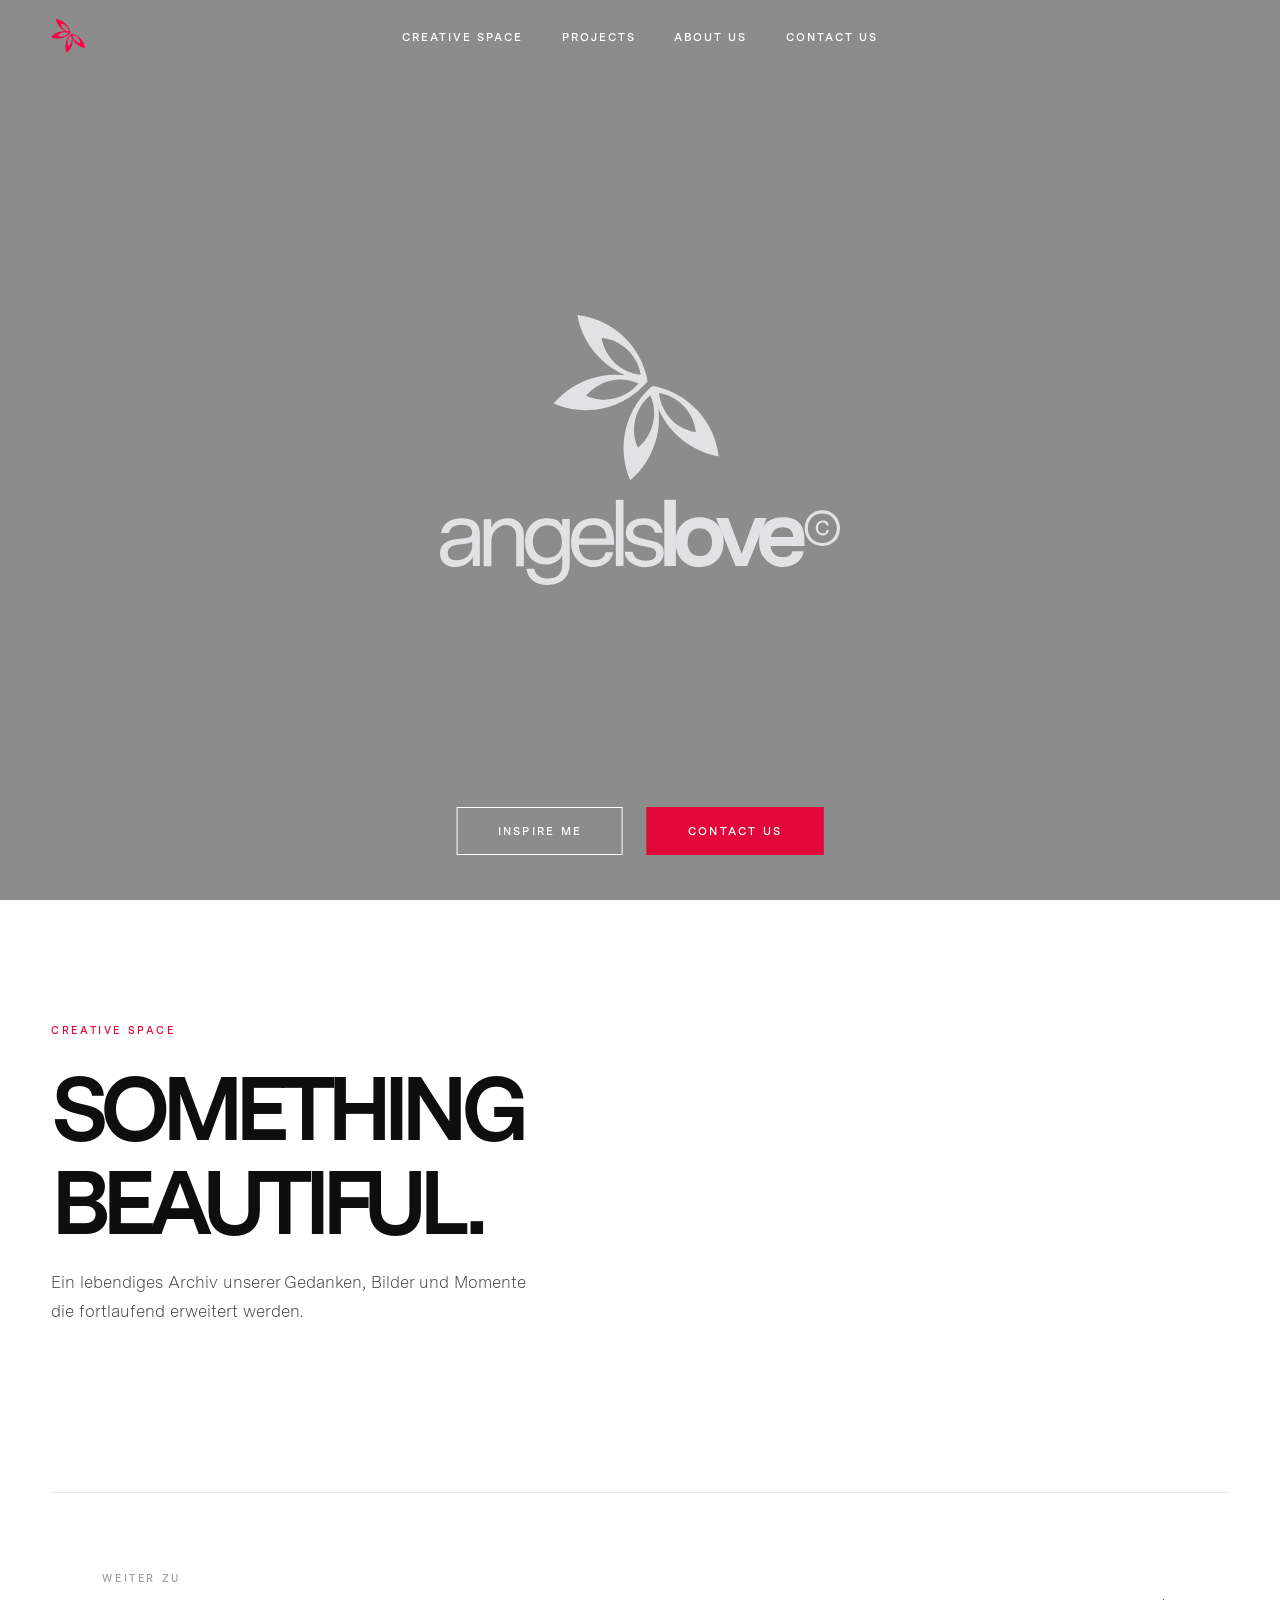
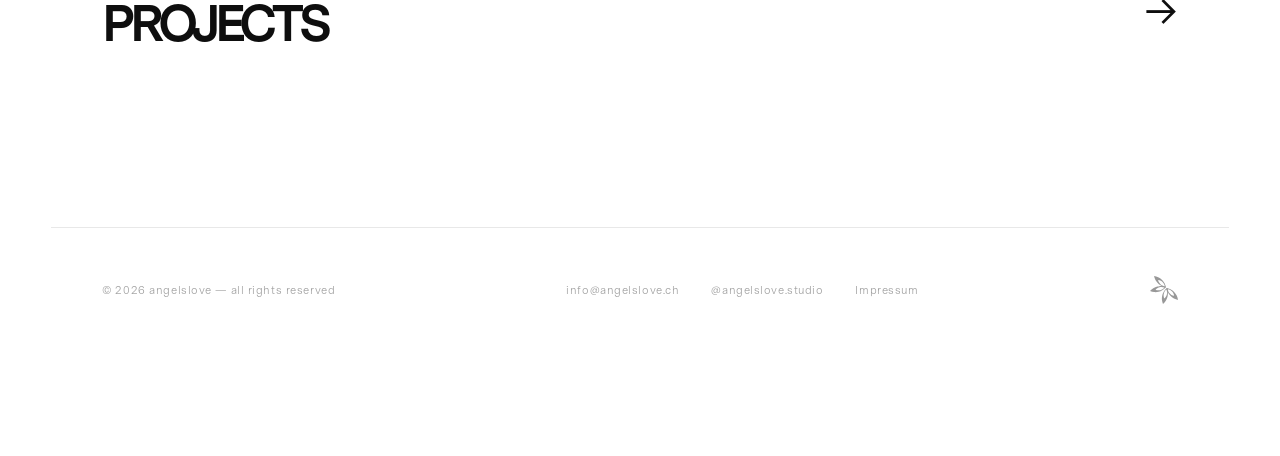
==== index.html @ eb84caf3 "Kontakt: E-Mail in Erfolgstext + Honeypot gegen Spam-Bots; Creative Space: Hover-Zoom smoother/langs" ====
<!DOCTYPE html>
<html lang="de">
<head>
  <meta charset="UTF-8" />
  <meta name="viewport" content="width=device-width, initial-scale=1.0, viewport-fit=cover" />
  <meta name="theme-color" content="#0e0e0e" id="theme-color-meta" />
  <title>angelslove</title>
  <meta name="description" content="angelslove — creative studio for film, photography & visual storytelling." />
  <!-- Optionale, im Backend pro Projekt wählbare Titel-Schriftarten (siehe js/title-fonts.js) -->
  <link rel="preconnect" href="https://fonts.googleapis.com" />
  <link rel="preconnect" href="https://fonts.gstatic.com" crossorigin />
  <link rel="stylesheet" href="https://fonts.googleapis.com/css2?family=Instrument+Serif&family=Syne+Mono&family=Cormorant+Garamond&family=Cinzel&family=Press+Start+2P&family=Playfair+Display+SC&family=Rock+Salt&family=Reenie+Beanie&family=Julius+Sans+One&family=Libre+Barcode+128&family=DotGothic16&family=Betania+Patmos+GuideLine&family=Lacquer&family=Codystar&display=swap" />
  <link rel="stylesheet" href="css/styles.css" />
  <link rel="icon" type="image/x-icon" href="favicon.ico" />
  <link rel="icon" type="image/png" sizes="32x32" href="favicon-32.png" />
  <link rel="icon" type="image/png" sizes="192x192" href="favicon-192.png" />
  <link rel="apple-touch-icon" href="favicon-192.png" />
</head>
<body>

<!-- ============================================================
     NAVIGATION
     ============================================================ -->
<nav class="nav nav--dark" id="main-nav" role="navigation" aria-label="Main navigation">

  <!-- Butterfly imagemark — left, acts as home button -->
  <a class="nav__logo-wrap" href="#home" data-page="home" aria-label="angelslove — zur Startseite">
    <img src="Website/HOME/assets/angelslove_imagemark_black.svg" alt="angelslove" class="nav__logo" id="nav-logo" />
  </a>

  <!-- Links — centred -->
  <ul class="nav__links" role="list">
    <li><a class="nav__link" href="#creative-space" data-page="creative-space">CREATIVE SPACE</a></li>
    <li><a class="nav__link" href="#projects"       data-page="projects">PROJECTS</a></li>
    <li><a class="nav__link" href="#about"          data-page="about">ABOUT US</a></li>
    <li><a class="nav__link" href="#book"           data-page="book">CONTACT US</a></li>
  </ul>

  <!-- Spacer — balances grid so links stay centred -->
  <div class="nav__spacer" aria-hidden="true"></div>

  <!-- Mobile toggle -->
  <button class="nav__toggle" id="nav-toggle" aria-label="Menu öffnen">
    <span></span><span></span><span></span>
  </button>

</nav>

<!-- Mobile menu -->
<div class="nav__mobile" id="mobile-menu" role="dialog" aria-label="Mobile navigation">
  <a class="nav__link" href="#creative-space" data-page="creative-space">CREATIVE SPACE</a>
  <a class="nav__link" href="#projects"       data-page="projects">PROJECTS</a>
  <a class="nav__link" href="#about"          data-page="about">ABOUT US</a>
  <a class="nav__link" href="#book"           data-page="book">CONTACT US</a>
</div>

<!-- Kontakt-Erfolgsmeldung — breitet sich als Kreis vom Absenden-Button
     aus über die ganze Seite aus (invertierte Farben: weiss/rot statt
     rot/weiss), siehe css/styles.css ".success-overlay" -->
<div class="success-overlay" id="success-overlay" role="dialog" aria-label="Anfrage gesendet">
  <div class="success-overlay__content">
    <span class="success-overlay__title">Danke für die Anfrage</span>
    <p class="success-overlay__text">Wir melden uns bei Ihnen (<span id="success-overlay-email"></span>) so schnell wie möglich.</p>
    <div class="success-overlay__actions">
      <button type="button" class="btn btn--overlay" id="success-home-btn">ZUR STARTSEITE</button>
      <button type="button" class="btn btn--overlay" id="success-back-btn">ZURÜCK</button>
    </div>
  </div>
</div>


<!-- ============================================================
     HOME
     ============================================================ -->
<main id="home" class="page" role="main" style="display:none">

  <!-- Fullscreen YouTube background video
       → Ersetze xmSaFciuSg4 mit der ID aus deinem YouTube-Link
         Beispiel: https://youtube.com/watch?v=xmSaFciuSg4        -->
  <div class="home__video-wrap">
    <video id="home-video" autoplay muted loop playsinline webkit-playsinline preload="auto">
      <source src="Website/HOME/assets/angelslove-home-video-1.mp4" type="video/mp4">
    </video>
  </div>
  <div class="home__overlay"></div>

  <!-- Centred wordmark -->
  <div class="home__center">
    <img src="Website/HOME/assets/angelslove_logo_black.svg" alt="angelslove" class="home__logo" />
  </div>

  <!-- CTAs -->
  <div class="home__cta">
    <a href="#creative-space" data-page="creative-space" class="btn btn--white">INSPIRE ME</a>
    <a href="#book"           data-page="book"           class="btn btn--red">CONTACT US</a>
  </div>

</main>


<!-- ============================================================
     CREATIVE SPACE
     ============================================================ -->
<section id="creative-space" class="page" role="main" style="display:none">

  <div class="cs__header reveal">
    <span class="section__label">Creative Space</span>
    <h1>Something beautiful .</h1>
    <p class="cs__subtitle">
      Ein lebendiges Archiv unserer Gedanken, Bilder und Momente die fortlaufend erweitert werden.
    </p>
  </div>

  <!-- Items werden automatisch aus den Projekt-Covers/BTS-Bildern generiert (js/main.js: buildCreativeSpace) -->
  <div class="cs__grid" id="cs-grid"></div>

  <div class="cs__load-more-wrap" id="cs-load-more-wrap" style="display:none">
    <button type="button" class="cs__load-more" id="cs-load-more-btn">Mehr laden</button>
  </div>

  <!-- Next page -->
  <div class="page-next" onclick="showPage('projects')" role="button" tabindex="0">
    <div>
      <p class="page-next__label">Weiter zu</p>
      <p class="page-next__title">Projects</p>
    </div>
    <span class="page-next__arrow">→</span>
  </div>

  <footer class="footer">
    <span class="footer__copy">&copy; 2026 angelslove — all rights reserved</span>
    <div class="footer__links">
      <a href="mailto:info@angelslove.ch" class="footer__legal">info@angelslove.ch</a>
      <a href="https://instagram.com/angelslove.studio" target="_blank" rel="noopener" class="footer__legal">@angelslove.studio</a>
      <a href="#impressum" data-page="impressum" class="footer__legal">Impressum</a>
    </div>
    <img src="Website/HOME/assets/angelslove_imagemark_black.svg" alt="angelslove" class="footer__logo" />
  </footer>

</section>


<!-- ============================================================
     PROJECTS
     ============================================================ -->
<section id="projects" class="page" role="main" style="display:none">

  <!-- Latest project — large, non-interactive banner image, fades to
       white at the bottom so the grid underneath is already visible
       (same hero treatment as Home / About Us) -->
  <div class="projects__hero" id="projects-hero">
    <img src="" alt="" class="projects__hero-img" id="projects-hero-img">
    <div class="projects__hero-overlay"></div>
  </div>

  <div class="projects__body">

  <div class="projects__filters reveal" id="projects-filters">
    <button class="projects__filter active" data-filter="all" onclick="filterProjects('all')">Alle</button>
    <button class="projects__filter" data-filter="video" onclick="filterProjects('video')">Video</button>
    <button class="projects__filter" data-filter="photo" onclick="filterProjects('photo')">Fotografie</button>
    <button class="projects__filter" data-filter="design" onclick="filterProjects('design')">Design</button>

    <!-- Handy: Dropdown statt einzelner Filter-Buttons, ohne Box —
         siehe css/styles.css @media (max-width: 600px) -->
    <div class="projects__filter-mobile">
      <select class="projects__filter-select" id="projects-filter-select" aria-label="Projekte filtern">
        <option value="all">Alle</option>
        <option value="video">Video</option>
        <option value="photo">Fotografie</option>
        <option value="design">Design</option>
      </select>
    </div>

    <div class="projects__search" id="projects-search">
      <input type="text" class="projects__search-input" id="projects-search-input" placeholder="Suchen …" />
      <button type="button" class="projects__search-toggle" id="projects-search-toggle" aria-label="Projekte durchsuchen">
        <svg class="projects__search-icon projects__search-icon--search" viewBox="0 0 24 24" width="15" height="15" fill="none" stroke="currentColor" stroke-width="2" stroke-linecap="round"><circle cx="11" cy="11" r="7"></circle><line x1="21" y1="21" x2="16.65" y2="16.65"></line></svg>
        <svg class="projects__search-icon projects__search-icon--close" viewBox="0 0 24 24" width="15" height="15" fill="none" stroke="currentColor" stroke-width="2" stroke-linecap="round"><line x1="5" y1="5" x2="19" y2="19"></line><line x1="19" y1="5" x2="5" y2="19"></line></svg>
      </button>
    </div>
  </div>

  <!-- Cards werden automatisch aus js/projects-data.js generiert -->
  <div class="projects__grid" id="projects-grid"></div>

  <!-- Next page -->
  <div class="page-next" onclick="showPage('about')" role="button" tabindex="0">
    <div>
      <p class="page-next__label">Weiter zu</p>
      <p class="page-next__title">About Us</p>
    </div>
    <span class="page-next__arrow">→</span>
  </div>

  <footer class="footer">
    <span class="footer__copy">&copy; 2026 angelslove — all rights reserved</span>
    <div class="footer__links">
      <a href="mailto:info@angelslove.ch" class="footer__legal">info@angelslove.ch</a>
      <a href="https://instagram.com/angelslove.studio" target="_blank" rel="noopener" class="footer__legal">@angelslove.studio</a>
      <a href="#impressum" data-page="impressum" class="footer__legal">Impressum</a>
    </div>
    <img src="Website/HOME/assets/angelslove_imagemark_black.svg" alt="angelslove" class="footer__logo" />
  </footer>

  </div><!-- /.projects__body -->

</section>


<!-- ============================================================
     PROJECT DETAIL
     ============================================================ -->
<section id="project-detail" class="page" role="main" style="display:none">

  <!-- Fullscreen video (nur Video-Projekte) -->
  <div class="detail__video-wrap" id="detail-video-wrap">
    <iframe id="detail-video" src="" allowfullscreen allow="autoplay; fullscreen" title="Projekt Video"></iframe>
  </div>

  <!-- Banner-Bild (Fotografie / Design) — nur der Titel liegt als Overlay
       direkt über den Bildern auf dem Bild, das nach unten ausfadet.
       Direkt darunter folgen alle Bilder, die Beschreibung steht erst
       ganz unten kurz über Datum/Gear (siehe .detail__gallery-desc
       weiter unten). -->
  <div class="detail__banner" id="detail-banner-wrap">
    <img id="detail-banner" src="" alt="" />
    <div class="detail__banner-fade"></div>
    <div class="detail__banner-text">
      <span class="detail__category" id="detail-banner-category">—</span>
      <h1 class="detail__title" id="detail-banner-title">—</h1>
    </div>
  </div>

  <div class="detail__content">

    <!-- Title (Video-Projekte — bei Fotografie/Design steckt der Titel
         stattdessen im Banner-Overlay oben) -->
    <div class="detail__header" id="detail-header-wrap">
      <span class="detail__category" id="detail-category">—</span>
      <h1 class="detail__title" id="detail-title">—</h1>
    </div>

    <!-- Description + Meta (Video-Projekte) -->
    <div class="detail__body" id="detail-body">
      <p class="detail__desc" id="detail-desc">—</p>

      <div class="detail__meta-list">
        <div class="detail__meta-item">
          <p class="detail__meta-label">Kategorie</p>
          <p class="detail__meta-value" id="detail-meta-category">—</p>
        </div>
        <div class="detail__meta-item">
          <p class="detail__meta-label">Datum</p>
          <p class="detail__meta-value" id="detail-meta-date">—</p>
        </div>
        <div class="detail__meta-item">
          <p class="detail__meta-label">Gear</p>
          <p class="detail__meta-value" id="detail-meta-gear">—</p>
        </div>
      </div>
    </div>

    <!-- Behind the Scenes (Video-Projekte) -->
    <div class="detail__bts" id="detail-bts-wrap">
      <span class="detail__bts-label">Behind the Scenes</span>
      <div class="detail__bts-grid" id="detail-bts"></div>
    </div>

    <!-- Galerie (Fotografie / Design) -->
    <div class="detail__gallery" id="detail-gallery"></div>

    <!-- Beschreibung ganz unten unter den Bildern, kurz über Datum/Gear -->
    <p class="detail__gallery-desc" id="detail-gallery-desc"></p>

    <!-- Restliche Infos ganz unten: Datum, Gear/Programm, Credits -->
    <div class="detail__gallery-meta" id="detail-gallery-meta-wrap" style="display:none">
      <div class="detail__meta-list" id="detail-gallery-meta-list"></div>
      <div class="detail__credits-list detail__credits-list--inline" id="detail-gallery-credits"></div>
    </div>

    <!-- Credits (Video-Projekte) -->
    <div class="detail__credits" id="detail-credits-wrap">
      <span class="detail__credits-label">Credits</span>
      <div class="detail__credits-list" id="detail-credits"></div>
    </div>

  </div><!-- /detail__content -->

  <!-- Back to projects -->
  <div class="page-next" onclick="showPage('projects')" role="button" tabindex="0"
       style="margin-left:clamp(1.5rem,4vw,5rem);margin-right:clamp(1.5rem,4vw,5rem)">
    <span class="page-next__arrow" style="transform:scaleX(-1)">→</span>
    <div style="text-align:right">
      <p class="page-next__label">Zurück zu</p>
      <p class="page-next__title">Projects</p>
    </div>
  </div>

  <footer class="footer">
    <span class="footer__copy">&copy; 2026 angelslove — all rights reserved</span>
    <div class="footer__links">
      <a href="mailto:info@angelslove.ch" class="footer__legal">info@angelslove.ch</a>
      <a href="https://instagram.com/angelslove.studio" target="_blank" rel="noopener" class="footer__legal">@angelslove.studio</a>
      <a href="#impressum" data-page="impressum" class="footer__legal">Impressum</a>
    </div>
    <img src="Website/HOME/assets/angelslove_imagemark_black.svg" alt="angelslove" class="footer__logo" />
  </footer>

</section>


<!-- ============================================================
     ABOUT US
     ============================================================ -->
<section id="about" class="page" role="main" style="display:none">

  <div class="about__hero">
    <picture>
      <source media="(max-width: 600px)" srcset="Website/ABOUT_US/assets/maxeno_lennyleisi_mobile.jpg">
      <img src="Website/ABOUT_US/assets/maxeno_lennyleisi_desktop.jpg" alt="maxeno & lennyleisi" class="about__hero-img">
    </picture>
    <div class="about__hero-overlay"></div>
    <div class="about__hero-names">
      <div class="about__hero-person about__hero-person--left">
        <span class="about__hero-name">lennyleisi</span>
        <span class="about__role">DOP &amp; Editor</span>
      </div>
      <div class="about__hero-person about__hero-person--right">
        <span class="about__hero-name">maxeno</span>
        <span class="about__role">Director &amp; Designer</span>
      </div>
    </div>
  </div>

  <div class="about__content">

  <div class="about__intro reveal">
    <span class="section__label">About Us</span>
    <h1>Wir sind<br>angelslove.</h1>
    <p>
      angelslove ist ein kreatives Studio für Film, Fotografie und visuelle Kommunikation.
      Wir glauben an die Kraft starker Bilder und authentischer Geschichten
      und an die Zusammenarbeit mit Menschen, die etwas zu sagen haben.
    </p>
  </div>

  <div class="about__people">
    <div class="about__person reveal">
      <h2 class="about__person-name">lennyleisi</h2>
      <span class="about__role">DOP &amp; Editor</span>
      <p class="about__person-bio">
       Die Kamerabranche kennt er besser als seine linke Tasche. Was früher Hobby war, ist heute sein Handwerk, als DOP, Director und Editor zuverlässig, erfahren und immer einen Schritt voraus.
<br>
<br>
„Den guten Seemann erkennt man im Sturm.”
      </p>
      <a href="https://instagram.com/lenny.leisi" target="_blank" rel="noopener" class="about__person-insta">@lenny.leisi</a>
    </div>

    <div class="about__person reveal" style="transition-delay:0.12s">
      <h2 class="about__person-name">maxeno</h2>
      <span class="about__role">Editor &amp; Designer</span>
      <p class="about__person-bio">
      Fließend in Deutsch, Französisch und Englisch, und schon immer fasziniert von Kunst. Was früher das Zeichnen war, ist heute Designen, Fotografie, Editing und Cinematography. Er sieht die Details, die andere übersehen, und macht daraus etwas Eigenes.
      <br>
      <br>
      « Le détail fait la perfection, et la perfection n’est pas un détail. »
      </p>
      <a href="https://instagram.com/maxeno.art" target="_blank" rel="noopener" class="about__person-insta">@maxeno.art</a>
    </div>
  </div>

  <div class="about__cta reveal" style="margin-top:clamp(3rem, 6vw, 5rem)">
    <a href="#book" data-page="book" class="btn btn--red">JETZT ANFRAGEN</a>
  </div>

  </div><!-- /.about__content -->

  <!-- Next page -->
  <div class="page-next" onclick="showPage('book')" role="button" tabindex="0">
    <div>
      <p class="page-next__label">Weiter zu</p>
      <p class="page-next__title">CONTACT US</p>
    </div>
    <span class="page-next__arrow">→</span>
  </div>

  <footer class="footer">
    <span class="footer__copy">&copy; 2026 angelslove — all rights reserved</span>
    <div class="footer__links">
      <a href="mailto:info@angelslove.ch" class="footer__legal">info@angelslove.ch</a>
      <a href="https://instagram.com/angelslove.studio" target="_blank" rel="noopener" class="footer__legal">@angelslove.studio</a>
      <a href="#impressum" data-page="impressum" class="footer__legal">Impressum</a>
    </div>
    <img src="Website/HOME/assets/angelslove_imagemark_black.svg" alt="angelslove" class="footer__logo" />
  </footer>

</section>


<!-- ============================================================
     BOOK US
     ============================================================ -->
<section id="book" class="page" role="main" style="display:none">
  <div class="book__inner">

  <div class="book__header reveal">
    <span class="section__label" style="color:rgba(255,255,255,0.6)">CONTACT US</span>
    <h1>Lass uns<br>zusammenarbeiten.</h1>
  </div>

  <div class="book__body">

    <!-- Contact info -->
    <div class="book__info reveal">
      <h3>Direkter<br>Kontakt</h3>

      <a href="tel:" class="book__phone">+41 77 501 52 19</a>
      <p class="book__tagline">Wir melden uns innerhalb von 24 Stunden.</p>

      <div class="book__divider"></div>

      <p class="book__email-label">E-Mail</p>
      <p class="book__email-val">max.hoeres@gmx.ch</p>

      <div class="book__divider"></div>

      <p class="book__email-label">Instagram</p>
      <p class="book__email-val">@angelslove.studio</p>
    </div>

    <!-- Form -->
    <div class="reveal" style="transition-delay:0.1s">
      <form class="book__form" id="contact-form" novalidate
            action="https://formspree.io/f/mlgkegka" method="POST">

        <!-- Honeypot gegen Spam-Bots: für Menschen unsichtbar (nicht per
             display:none, das erkennen manche Bots), Formulare füllen aber
             trotzdem jedes Feld aus — ist es befüllt, wird der Submit in
             js/main.js stillschweigend abgewiesen. -->
        <div class="form-field__honeypot" aria-hidden="true">
          <label for="f-website">Website</label>
          <input type="text" id="f-website" name="website" tabindex="-1" autocomplete="off">
        </div>

        <div class="form-field" id="field-name">
          <label for="f-name">Name <span class="required">*</span></label>
          <input type="text" id="f-name" name="name" placeholder="Dein Name" />
          <span class="form-field__error">Bitte gib deinen Namen ein.</span>
        </div>

        <div class="form-field" id="field-email">
          <label for="f-email">E-Mail <span class="required">*</span></label>
          <input type="email" id="f-email" name="email" placeholder="deine@email.ch" />
          <span class="form-field__error">Bitte gib eine gültige E-Mail-Adresse ein.</span>
        </div>

        <div class="form-field" id="field-subject">
          <label for="f-subject">Betreff <span class="required">*</span></label>
          <input type="text" id="f-subject" name="subject" placeholder="Worum geht es?" />
          <span class="form-field__error">Bitte gib einen Betreff ein.</span>
        </div>

        <div class="form-field" id="field-msg">
          <label for="f-msg">Nachricht <span class="required">*</span></label>
          <textarea id="f-msg" name="message" placeholder="Erzähl uns von deinem Projekt …"></textarea>
          <span class="form-field__error">Bitte schreib uns eine kurze Nachricht.</span>
        </div>

        <div class="form__submit">
          <button type="submit" class="btn btn--book">ABSENDEN</button>
        </div>

      </form>
    </div>

  </div>

  </div><!-- /book__inner -->

  <footer class="footer">
    <span class="footer__copy">&copy; 2026 angelslove — all rights reserved</span>
    <div class="footer__links">
      <a href="mailto:info@angelslove.ch" class="footer__legal">info@angelslove.ch</a>
      <a href="https://instagram.com/angelslove.studio" target="_blank" rel="noopener" class="footer__legal">@angelslove.studio</a>
      <a href="#impressum" data-page="impressum" class="footer__legal">Impressum</a>
    </div>
    <img src="Website/HOME/assets/angelslove_imagemark_black.svg" alt="angelslove" class="footer__logo" />
  </footer>

</section>



<!-- ============================================================
     IMPRESSUM
     ============================================================ -->
<section id="impressum" class="page" role="main" style="display:none">
  <div class="impressum__inner">

    <div class="impressum__header reveal">
      <span class="section__label">Impressum</span>
      <h1>Rechtliche<br>Hinweise.</h1>
    </div>

    
    <div class="impressum__body reveal" style="transition-delay:0.1s">
      <h3>Angaben gemäss Schweizer Recht</h3>
      <p>
        angelslove<br>
        Schweiz
      </p>

      <div class="impressum__divider"></div>

      <h3>Kontakt</h3>
      <p>
        Telefon: +41 77 501 52 19<br>
        E-Mail: max.hoeres@gmx.ch
      </p>

      <div class="impressum__divider"></div>

      <h3>Haftungsausschluss</h3>
      <p>
        Alle Inhalte dieser Website wurden mit grösster Sorgfalt erstellt.
        Für die Richtigkeit, Vollständigkeit und Aktualität der Inhalte
        wird jedoch keine Gewähr übernommen. Ebenso wird keine Haftung für
        Inhalte externer Links übernommen, für den Inhalt verlinkter
        Seiten sind ausschliesslich deren Betreiber verantwortlich.
      </p>

      <div class="impressum__divider"></div>

      <h3>Urheberrecht</h3>
      <p>
        Alle auf dieser Website veröffentlichten Inhalte (Bilder, Videos,
        Texte, Design) sind urheberrechtlich geschützt. Jegliche Vervielfältigung
        oder Verwendung ohne vorherige schriftliche Zustimmung ist nicht gestattet.
      </p>
    </div>

    <div class="impressum__admin-access reveal" style="transition-delay:0.15s">
      <a href="admin/index.html" class="btn btn--outline impressum__admin-btn">Admin-Login</a>
    </div>

  </div><!-- /impressum__inner -->

  <footer class="footer">
    <span class="footer__copy">&copy; 2026 angelslove — all rights reserved</span>
    <div class="footer__links">
      <a href="mailto:info@angelslove.ch" class="footer__legal">info@angelslove.ch</a>
      <a href="https://instagram.com/angelslove.studio" target="_blank" rel="noopener" class="footer__legal">@angelslove.studio</a>
      <a href="#impressum" data-page="impressum" class="footer__legal">Impressum</a>
    </div>
    <img src="Website/HOME/assets/angelslove_imagemark_black.svg" alt="angelslove" class="footer__logo" />
  </footer>

</section>

<!-- ============================================================
     LIGHTBOX — Vollbild-Ansicht für Galerie- & BTS-Bilder
     ============================================================ -->
<div class="lightbox" id="lightbox" style="display:none">
  <button class="lightbox__close" id="lightbox-close" onclick="closeLightbox()" aria-label="Schliessen">×</button>
  <button class="lightbox__nav lightbox__nav--prev" onclick="lightboxNav(-1)" aria-label="Zurück">‹</button>
  <img class="lightbox__img" id="lightbox-img" src="" alt="" />
  <button class="lightbox__nav lightbox__nav--next" onclick="lightboxNav(1)" aria-label="Weiter">›</button>
</div>


<script src="Website/CREATIVE_SPACE/creative-space-data.js"></script>
<script src="Website/PROJECTS/projects-data.js"></script>
<script src="https://cdn.jsdelivr.net/npm/@supabase/supabase-js@2/dist/umd/supabase.js"></script>
<script src="js/supabase-client.js"></script>
<script src="js/title-fonts.js"></script>
<script src="js/main.js"></script>
<script src="js/supabase-projects.js"></script>
<script src="js/analytics-tracker.js"></script>
</body>
</html>
---- css/styles.css ----
/* ============================================================
   angelslove — global styles
   ============================================================ */

/* --- Fonts ------------------------------------------------- */
@font-face {
  font-family: 'Messina Sans';
  src: url('../fonts/MessinaSans-Light.otf') format('opentype');
  font-weight: 300; font-style: normal;
}
@font-face {
  font-family: 'Messina Sans';
  src: url('../fonts/MessinaSans-LightItalic.otf') format('opentype');
  font-weight: 300; font-style: italic;
}
@font-face {
  font-family: 'Messina Sans';
  src: url('../fonts/MessinaSans-Book.otf') format('opentype');
  font-weight: 400; font-style: normal;
}
@font-face {
  font-family: 'Messina Sans';
  src: url('../fonts/MessinaSans-BookItalic.otf') format('opentype');
  font-weight: 400; font-style: italic;
}
@font-face {
  font-family: 'Messina Sans';
  src: url('../fonts/MessinaSans-Regular.otf') format('opentype');
  font-weight: 450; font-style: normal;
}
@font-face {
  font-family: 'Messina Sans';
  src: url('../fonts/MessinaSans-SemiBold.otf') format('opentype');
  font-weight: 600; font-style: normal;
}
@font-face {
  font-family: 'Messina Sans';
  src: url('../fonts/MessinaSans-Bold.otf') format('opentype');
  font-weight: 700; font-style: normal;
}
@font-face {
  font-family: 'Messina Sans';
  src: url('../fonts/MessinaSans-Black.otf') format('opentype');
  font-weight: 900; font-style: normal;
}

/* --- Variables --------------------------------------------- */
:root {
  --red:      #e2073b;
  --black:    #0e0e0e;
  --white:    #ffffff;
  --grey-100: #f5f5f5;
  --grey-200: #e8e8e8;
  --grey-400: #a0a0a0;
  --grey-700: #444444;

  --font:               'Messina Sans', sans-serif;
  --tracking-headline:  -0.1em;
  --nav-h:              72px;
  --transition:         0.4s cubic-bezier(0.25, 0.46, 0.45, 0.94);
}

/* --- Reset ------------------------------------------------- */
*, *::before, *::after { box-sizing: border-box; margin: 0; padding: 0; }

html {
  font-size: 16px;
  scroll-behavior: smooth;
  scroll-padding-top: var(--nav-h);
  -webkit-font-smoothing: antialiased;
  overscroll-behavior-y: none; /* no rubber-band bounce → no white flash above the video */
  max-width: 100%;
}

body {
  font-family: var(--font);
  font-weight: 400;
  color: var(--black);
  background: var(--white);
  overflow-x: hidden;
  overscroll-behavior-y: none;
}


img, svg, video { display: block; max-width: 100%; }
a { color: inherit; text-decoration: none; }

::selection { background: var(--red); color: var(--white); }

button { font-family: var(--font); cursor: pointer; border: none; background: none; }

/* --- Typography -------------------------------------------- */
h1, h2, h3, h4 {
  font-weight: 700;
  letter-spacing: var(--tracking-headline);
  text-transform: uppercase;
  line-height: 1.05;
  overflow-wrap: break-word;
}
h1 { font-size: clamp(2.5rem, 7vw, 6rem); }
h2 { font-size: clamp(1.8rem, 4vw, 3.5rem); }
h3 { font-size: clamp(1.2rem, 2.5vw, 2rem); }
h4 { font-size: clamp(1rem, 1.8vw, 1.4rem); }
p  { line-height: 1.7; font-weight: 300; }

/* ============================================================
   NAVIGATION
   ============================================================ */

/*
 * Layout: 3-column grid — logo (left) | links (center) | spacer (right)
 * nav--dark    : transparent bg, white links — used on home page
 * nav--scrolled: white bg, black links     — used when scrolled / on subpages
 *
 * Logo colour:
 *   body.is-home + nav--dark → red  (butterfly on home hero)
 *   nav--dark (subpages)     → white (inverted)
 *   nav--scrolled            → black (natural SVG)
 */

.nav {
  position: fixed;
  top: 0; left: 0; right: 0;
  z-index: 1000;
  /* Extend the nav box up under the notch/status bar, but keep the
     visible row (logo, links) at its normal height below it. */
  height: calc(var(--nav-h) + env(safe-area-inset-top, 0px));
  padding-top: env(safe-area-inset-top, 0px);
  display: grid;
  grid-template-columns: auto 1fr auto;
  align-items: center;
  padding-left: clamp(1.5rem, 4vw, 4rem);
  padding-right: clamp(1.5rem, 4vw, 4rem);
  background: transparent;
  transition: background var(--transition),
              backdrop-filter var(--transition),
              border-color var(--transition);
  border-bottom: 1px solid transparent;
}

/* Dark state — transparent, over video/dark bg */
.nav--dark {
  background: transparent;
  border-bottom-color: transparent;
}

.nav--dark .nav__link {
  color: var(--white);
}

.nav--dark .nav__link.active,
.nav--dark .nav__link:hover {
  color: var(--red);
}

.nav--dark .nav__logo {
  filter: invert(1); /* black SVG → white */
}

/* On home: logo is red instead of white */
body.is-home .nav--dark .nav__logo {
  filter: invert(9%) sepia(97%) saturate(7494%)
          hue-rotate(337deg) brightness(95%) contrast(110%);
}

/* Scrolled state — white bg */
.nav--scrolled {
  background: rgba(255, 255, 255, 0.97);
  backdrop-filter: blur(14px);
  -webkit-backdrop-filter: blur(14px);
  border-bottom-color: var(--grey-200);
}

.nav--scrolled .nav__link {
  color: var(--black);
}

.nav--scrolled .nav__link.active,
.nav--scrolled .nav__link:hover {
  color: var(--red);
}

.nav--scrolled .nav__logo {
  filter: none; /* black SVG stays black */
}

/* Logo wrap — left column */
.nav__logo-wrap {
  display: flex;
  align-items: center;
  text-decoration: none;
}

.nav__logo {
  width: 34px;
  height: 34px;
  display: block;
  flex-shrink: 0;
  transition: filter var(--transition), opacity var(--transition);
}

.nav__logo:hover { opacity: 0.75; }

/* Links — center column */
.nav__links {
  display: flex;
  align-items: center;
  justify-content: center;
  gap: clamp(1.5rem, 3vw, 3.5rem);
  list-style: none;
}

.nav__link {
  font-size: 0.7rem;
  font-weight: 600;
  letter-spacing: 0.18em;
  text-transform: uppercase;
  color: var(--white);
  transition: color var(--transition);
  position: relative;
  padding-bottom: 2px;
}

.nav__link::after {
  content: '';
  position: absolute;
  bottom: -2px; left: 0;
  width: 0;
  height: 1.5px;
  background: var(--red);
  transition: width var(--transition);
}

.nav__link:hover::after,
.nav__link.active::after {
  width: 100%;
}

.nav__link.active,
.nav__link:hover {
  color: var(--red);
}

/* Right spacer — mirrors logo width so links stay centred */
.nav__spacer { width: 34px; }

/* Hamburger — mobile only */
.nav__toggle {
  display: none;
  flex-direction: column;
  gap: 5px;
  cursor: pointer;
  padding: 4px;
  grid-column: 3;
}
.nav__toggle span {
  display: block;
  width: 24px;
  height: 1.5px;
  background: var(--white);
  transition: background var(--transition), transform 0.35s cubic-bezier(0.65,0,0.35,1), opacity 0.25s ease;
}
.nav--scrolled .nav__toggle span { background: var(--black); }

/* While the mobile menu is open, force the icon dark so it stays
   legible against the white menu underneath — regardless of the
   nav's own light/dark state. */
body.menu-open .nav__toggle span { background: var(--black); }

/* Hamburger → X */
.nav__toggle.is-open span:nth-child(1) { transform: translateY(6.5px) rotate(45deg); }
.nav__toggle.is-open span:nth-child(2) { opacity: 0; }
.nav__toggle.is-open span:nth-child(3) { transform: translateY(-6.5px) rotate(-45deg); }

/* Mobile menu — fades/slides in (kein Kreis-Reveal), staggert dann
   die Links nach. */
.nav__mobile {
  display: flex;
  position: fixed;
  inset: 0;
  background: var(--white);
  z-index: 999;
  flex-direction: column;
  align-items: center;
  justify-content: center;
  gap: 2.5rem;
  opacity: 0;
  transition: opacity 0.35s ease, visibility 0s 0.35s;
  visibility: hidden;
  pointer-events: none;
}
.nav__mobile.open {
  opacity: 1;
  visibility: visible;
  pointer-events: auto;
  transition: opacity 0.35s ease;
}
.nav__mobile .nav__link {
  font-size: 1.5rem;
  letter-spacing: 0.1em;
  color: var(--black);
  opacity: 0;
  transform: translateY(16px);
  transition: opacity 0.4s ease, transform 0.4s ease;
}
.nav__mobile.open .nav__link {
  opacity: 1;
  transform: translateY(0);
}
.nav__mobile.open .nav__link:nth-child(1) { transition-delay: 0.18s; }
.nav__mobile.open .nav__link:nth-child(2) { transition-delay: 0.25s; }
.nav__mobile.open .nav__link:nth-child(3) { transition-delay: 0.32s; }
.nav__mobile.open .nav__link:nth-child(4) { transition-delay: 0.39s; }
.nav__mobile .nav__link.active { color: var(--red); }

/* ============================================================
   PAGE TRANSITIONS
   display is controlled by JS — no CSS display rules here.
   ============================================================ */
.page {
  opacity: 0;
  transform: translateY(12px);
  transition: opacity 0.45s ease, transform 0.45s ease;
  min-height: 100vh;
}
.page.visible {
  opacity: 1;
  transform: translateY(0);
}

/* ============================================================
   BUTTONS
   ============================================================ */
.btn {
  display: inline-flex;
  align-items: center;
  justify-content: center;
  font-family: var(--font);
  font-size: 0.7rem;
  font-weight: 600;
  letter-spacing: 0.2em;
  text-transform: uppercase;
  padding: 1rem 2.5rem;
  border: 1.5px solid currentColor;
  transition: all var(--transition);
  cursor: pointer;
}
.btn--white { color: var(--white); border-color: var(--white); }
.btn--white:hover { background: var(--white); color: var(--black); }
.btn--outline { color: var(--black); border-color: var(--black); }
.btn--outline:hover { background: var(--black); color: var(--white); }
.btn--red { color: var(--white); background: var(--red); border-color: var(--red); }
.btn--red:hover { background: transparent; color: var(--red); }

/* ============================================================
   SECTION BASE
   ============================================================ */
.section { padding: clamp(5rem, 10vw, 10rem) clamp(1.5rem, 5vw, 6rem); }

.section__label {
  font-size: 0.65rem;
  font-weight: 600;
  letter-spacing: 0.25em;
  text-transform: uppercase;
  color: var(--red);
  margin-bottom: 1.5rem;
  display: block;
}

/* Scroll reveal */
.reveal {
  opacity: 0;
  transform: translateY(30px);
  transition: opacity 0.7s ease, transform 0.7s ease;
}
.reveal.revealed { opacity: 1; transform: translateY(0); }

/* ============================================================
   HOME
   ============================================================ */
#home {
  position: relative;
  height: 100vh;
  height: 100dvh; /* real visible viewport on mobile — no white bar at bottom */
  overflow: hidden;
  display: flex;
  flex-direction: column;
  align-items: center;
  justify-content: center;
}

.home__video-wrap {
  position: absolute;
  inset: 0;
  z-index: 0;
  overflow: hidden;
  pointer-events: none; /* clicks pass through to CTA buttons */
}

/* Native video (when used instead of YouTube) */
.home__video-wrap video {
  width: 100%; height: 100%;
  object-fit: cover;
}

/* YouTube iframe — cover technique:
   Make the iframe bigger than the viewport and centre it.
   16:9 ratio: height = 56.25vw, width = 177.78vh              */
.home__video-wrap iframe {
  position: absolute;
  top: 50%;
  left: 50%;
  width: 100vw;
  height: 56.25vw;   /* 16:9 */
  min-height: 100vh;
  min-width: 177.78vh; /* 16:9 inverse */
  transform: translate(-50%, -50%);
  border: 0;
}

.home__overlay {
  position: absolute;
  inset: 0;
  background: rgba(0, 0, 0, 0.45);
  z-index: 1;
}


.home__center {
  position: relative;
  z-index: 2;
  display: flex;
  align-items: center;
  justify-content: center;
  flex: 1;
  width: 100%;
}

.home__logo {
  width: clamp(220px, 35vw, 400px);
  filter: invert(1);
}

.home__cta {
  position: absolute;
  bottom: calc(env(safe-area-inset-bottom, 0px) + clamp(2.5rem, 5vh, 5rem));
  left: 50%;
  transform: translateX(-50%);
  display: flex;
  gap: 1.5rem;
  z-index: 2;
}

/* ============================================================
   CREATIVE SPACE
   ============================================================ */
#creative-space {
  padding-top: calc(var(--nav-h) + 3.25rem);
  padding-bottom: 6.5rem;
  padding-left: clamp(1.5rem, 4vw, 5rem);
  padding-right: clamp(1.5rem, 4vw, 5rem);
}

.cs__header { margin-bottom: clamp(2.5rem, 5vw, 5rem); }
.cs__header h1 { max-width: 800px; }
.cs__subtitle {
  margin-top: 1.2rem;
  max-width: 500px;
  color: var(--grey-700);
  font-size: 1.05rem;
}

/* Masonry grid — echte Spalten-Container (per JS befüllt), kein CSS-
   Mehrspalten-Layout: so wird beim Nachladen niemals neu balanciert und
   bereits sichtbare Karten bleiben exakt an ihrer Stelle. */
.cs__grid { display: flex; align-items: flex-start; gap: 0.75rem; }
.cs__column { display: flex; flex-direction: column; gap: 0.75rem; flex: 1 1 0; min-width: 0; }

.cs__item {
  overflow: hidden;
  position: relative;
  opacity: 0;
  transform: translateY(40px);
  transition: opacity 0.7s ease, transform 0.7s ease;
}
.cs__item.revealed { opacity: 1; transform: translateY(0); }

/* Caption liegt direkt im Bild (unten links), invertiert sich farblich
   gegen den Bildinhalt darunter — dadurch braucht sie keine eigene Zeile
   und der Abstand zwischen allen Items bleibt überall gleich gross. */
.cs__item-caption {
  position: absolute;
  left: 0;
  bottom: 0;
  z-index: 1;
  padding: 0.5rem 0.55rem;
  font-size: 0.55rem;
  letter-spacing: 0.1em;
  text-transform: uppercase;
  font-weight: 600;
  color: var(--white);
  mix-blend-mode: difference;
  display: block;
  max-width: 100%;
  box-sizing: border-box;
  white-space: nowrap;
  overflow: hidden;
  text-overflow: ellipsis;
  pointer-events: none;
}

.cs__item--clickable { cursor: pointer; }
.cs__item--clickable img { transition: transform 0.9s cubic-bezier(0.25, 0.46, 0.45, 0.94); }
.cs__item--clickable:hover img { transform: scale(1.045); }

/* Bild-Lade-Animation: Shimmer-Skeleton, bis das Bild geladen ist */
.cs__img-wrap {
  position: relative;
  display: block;
  width: 100%;
  background: var(--grey-100);
  overflow: hidden;
}
.cs__img-wrap::before {
  content: '';
  position: absolute;
  inset: 0;
  background: linear-gradient(
    100deg,
    var(--grey-100) 30%,
    var(--grey-200, #e2e2e2) 50%,
    var(--grey-100) 70%
  );
  background-size: 200% 100%;
  animation: csShimmer 1.4s ease-in-out infinite;
  opacity: 1;
  transition: opacity 0.35s ease;
}
.cs__img-wrap img {
  opacity: 0;
  transition: opacity 0.5s ease;
}
.cs__img-wrap.is-loaded::before { opacity: 0; }
.cs__img-wrap.is-loaded img { opacity: 1; }

@keyframes csShimmer {
  0%   { background-position: 200% 0; }
  100% { background-position: -200% 0; }
}

/* „Mehr laden“-Button unter dem Grid */
.cs__load-more-wrap {
  display: flex;
  justify-content: center;
  margin-top: clamp(2rem, 4vw, 3rem);
}
.cs__load-more {
  display: inline-flex;
  align-items: center;
  justify-content: center;
  font-family: var(--font);
  font-size: 0.7rem;
  font-weight: 600;
  letter-spacing: 0.2em;
  text-transform: uppercase;
  padding: 1rem 2.5rem;
  border: 1.5px solid var(--black);
  background: transparent;
  color: var(--black);
  cursor: pointer;
  transition: all var(--transition);
}
.cs__load-more:hover { background: var(--black); color: var(--white); }

/* ============================================================
   PROJECTS
   ============================================================ */
/* ---- Hero — random project cover, sticky to the top of the viewport
   so it stays put while the page scrolls (no parallax movement),
   sitting behind everything else. (Note: position:fixed doesn't work
   here because .page has a transform on it, which makes fixed
   descendants stick to the page instead of the viewport and scroll
   along with it — sticky isn't affected by that.) A scroll listener
   (js/main.js: onProjectsHeroScroll) fades its opacity down to 0 as
   the user scrolls, revealing the page's own black background
   underneath — i.e. it fades to black instead of moving. The body
   (filters + grid) is pulled up over it via negative margin and
   rendered ON TOP, so cards and filters are always fully crisp. ---- */
.projects__hero {
  position: sticky;
  top: 0;
  z-index: 0;
  width: 100%;
  height: 92vh;
  height: 92dvh;
  margin-bottom: -42vh;
  overflow: hidden;
  background: var(--black);
  pointer-events: none;
}

.projects__hero-img {
  width: 100%;
  height: 100%;
  object-fit: cover;
  display: block;
}

/* Fades the photo itself to white toward the bottom — self-contained
   on the hero, independent of whatever sits on top of it. */
.projects__hero-overlay {
  position: absolute;
  inset: 0;
  background: linear-gradient(
    to bottom,
    rgba(0,0,0,0.25) 0%,
    rgba(0,0,0,0) 30%,
    rgba(0,0,0,0) 50%,
    rgba(14,14,14,0.6) 72%,
    var(--black) 92%
  );
}

/* ---- Body — rendered ON TOP of the sticky hero (higher z-index),
   pulled up over it via the hero's negative margin. Filters and cards
   are therefore always fully visible and crisp by construction.
   Tight padding-top so label / filters / cards sit close together. - */
.projects__body {
  position: relative;
  z-index: 2;
  background: transparent;
  padding-top: 1.5rem;
  padding-bottom: 8rem;
  padding-left: clamp(1.5rem, 4vw, 5rem);
  padding-right: clamp(1.5rem, 4vw, 5rem);
}

/* ---- Dark theme test — Projects page on near-black instead of
   white. Footer / page-next reuse shared classes, so they get the
   same light-on-dark treatment already used on the Kontakt page. -- */
#projects {
  background: var(--black);
  color: var(--white);
}

#projects .page-next__label { color: rgba(255, 255, 255, 0.5); }
#projects .page-next__title,
#projects .page-next__arrow { color: var(--white); }
#projects .page-next { border-top-color: rgba(255, 255, 255, 0.15); }
#projects .page-next:hover { background: rgba(255, 255, 255, 0.06); }

#projects .footer { border-top-color: rgba(255, 255, 255, 0.15); }
#projects .footer__copy { color: rgba(255, 255, 255, 0.45); }
#projects .footer__legal { color: rgba(255, 255, 255, 0.45); }
#projects .footer__legal:hover { color: var(--white); }
#projects .footer__logo { filter: invert(1); opacity: 0.4; }
#projects .footer__logo:hover { opacity: 0.9; }

/* ---- Filter bar — sharp, rectangular outline buttons, on-brand with
   the rest of the site (no rounded corners). Now that the page sits
   on a dark background, the plain white outline reads clearly without
   needing a frosted-glass backdrop. ------------------------------- */
.projects__filters {
  display: flex;
  flex-wrap: wrap;
  gap: clamp(0.75rem, 1.8vw, 1.1rem);
  margin-bottom: clamp(1.5rem, 3vw, 2.5rem);
}

.projects__filter {
  font-family: var(--font);
  font-size: 0.7rem;
  font-weight: 600;
  letter-spacing: 0.16em;
  text-transform: uppercase;
  color: var(--white);
  background: transparent;
  border: 1px solid rgba(255, 255, 255, 0.6);
  padding: 0.6rem 1.3rem;
  cursor: pointer;
  transition: border-color var(--transition), color var(--transition), background var(--transition);
}
.projects__filter:hover { border-color: var(--red); color: var(--red); }
.projects__filter.active {
  background: var(--red);
  border-color: var(--red);
  color: var(--white);
}

/* ---- Handy: Dropdown statt einzelner Filter-Buttons — auf dem
   Desktop nicht sichtbar, siehe @media (max-width: 600px) für das
   eigentliche Erscheinungsbild. -------------------------------- */
.projects__filter-mobile { display: none; }

/* ---- Such-Button neben den Filtern — klappt per Klick zu einem
   Suchfeld auf (Lupe bleibt sichtbar, Eingabe wächst nach links), statt
   permanent Platz zu belegen. ------------------------------------- */
.projects__search {
  display: flex;
  align-items: center;
  margin-left: auto;
}
.projects__search-input {
  width: 0;
  min-width: 0;
  height: 2.5rem;
  padding: 0 0;
  margin-right: 0;
  border: 1px solid transparent;
  background: transparent;
  color: var(--white);
  font-family: var(--font);
  font-size: 0.78rem;
  letter-spacing: 0.02em;
  opacity: 0;
  overflow: hidden;
  transition: width 0.3s ease, opacity 0.2s ease, padding 0.3s ease, margin 0.3s ease, border-color var(--transition);
}
.projects__search-input::placeholder { color: rgba(255, 255, 255, 0.5); }
.projects__search.is-open .projects__search-input {
  width: clamp(160px, 30vw, 240px);
  opacity: 1;
  padding: 0 1rem;
  margin-right: 0.6rem;
  border-color: rgba(255, 255, 255, 0.6);
}
/* Bleibt weiss beim Anklicken/Fokussieren — wird nur beim Hovern rot. */
.projects__search.is-open .projects__search-input:focus { border-color: var(--white); outline: none; }
.projects__search.is-open .projects__search-input:hover { border-color: var(--red); }
.projects__search-toggle {
  display: flex;
  align-items: center;
  justify-content: center;
  width: 2.5rem;
  height: 2.5rem;
  flex-shrink: 0;
  background: transparent;
  border: 1px solid rgba(255, 255, 255, 0.6);
  color: var(--white);
  cursor: pointer;
  transition: border-color var(--transition), color var(--transition), background var(--transition);
}
.projects__search-toggle:hover,
.projects__search.is-open .projects__search-toggle { border-color: var(--red); color: var(--red); }

/* Lupe ↔ Kreuz — zeigt im geschlossenen Zustand die Lupe, im offenen
   Zustand ein Kreuz zum Schliessen (statt der gleichen Lupe). */
.projects__search-icon--close { display: none; }
.projects__search.is-open .projects__search-icon--search { display: none; }
.projects__search.is-open .projects__search-icon--close { display: block; }

/* ---- Project grid ----------------------------------------- */
.projects__grid {
  display: grid;
  grid-template-columns: repeat(auto-fill, minmax(min(320px, 100%), 1fr));
  gap: clamp(1.25rem, 2.5vw, 2rem);
}
.projects__empty {
  grid-column: 1 / -1;
  text-align: center;
  padding: 3rem 1rem;
  color: rgba(255, 255, 255, 0.5);
  font-size: 0.85rem;
}

/* ---- Project card — flush image, no white panel; sits directly
   on top of the hero photo, title appears as an overlay caption. */
.project-card {
  position: relative;
  cursor: pointer;
  opacity: 0;
  transform: translateY(24px);
  transition: opacity 0.6s ease, transform 0.6s ease, box-shadow var(--transition);
  overflow: hidden;
  border-radius: 3px;
  will-change: transform;
  box-shadow: 0 1.5rem 3rem rgba(0,0,0,0.22);
}
.project-card.revealed {
  opacity: 1;
  transform: translateY(0);
}
.project-card:hover {
  transform: scale(1.015);
  box-shadow: 0 2rem 4rem rgba(0,0,0,0.3);
  transition: opacity 0.6s ease, transform 0.35s cubic-bezier(0.25, 0.46, 0.45, 0.94), box-shadow var(--transition);
}

.project-card__thumb {
  width: 100%;
  aspect-ratio: 3/2;
  background: var(--black);
  overflow: hidden;
}

.project-card__thumb img {
  width: 100%; height: 100%;
  object-fit: cover;
  transition: transform 0.6s ease;
}
.project-card:hover .project-card__thumb img { transform: scale(1.04); }

/* Typ-Label (Video / Fotografie / Design) — macht auf einen Blick
   klar, um welche Art Projekt es sich handelt, ohne eine Box oder
   zusätzliche Farbe einzuführen: reiner Text in Weiss, der sich per
   mix-blend-mode automatisch vom jeweiligen Bildhintergrund abhebt
   (hell wird dunkel, dunkel wird hell). */
.project-card__type {
  position: absolute;
  top: 1.1rem;
  left: 1.1rem;
  z-index: 1;
  color: var(--white);
  mix-blend-mode: difference;
  font-size: 0.62rem;
  font-weight: 700;
  letter-spacing: 0.18em;
  text-transform: uppercase;
}

.project-card__info {
  position: absolute;
  left: 0; right: 0; bottom: 0;
  padding: clamp(1.5rem, 4vw, 2.5rem) 1.4rem 1.2rem;
  background: linear-gradient(to top, rgba(0,0,0,0.78) 0%, rgba(0,0,0,0) 100%);
}

.project-card__category {
  display: block;
  font-size: 0.62rem;
  font-weight: 600;
  letter-spacing: 0.2em;
  text-transform: uppercase;
  color: var(--red);
  margin-bottom: 0.45rem;
}

.project-card__title {
  font-size: clamp(1.2rem, 2.4vw, 1.5rem);
  font-weight: 700;
  letter-spacing: var(--tracking-headline);
  text-transform: uppercase;
  color: var(--white);
  line-height: 1.1;
  /* Bleibt einzeilig — ein zu langer Titel wird mit "…" abgeschnitten,
     statt die Karte nach unten zu verlängern. */
  display: block;
  white-space: nowrap;
  overflow: hidden;
  text-overflow: ellipsis;
}

/* "Press Start 2P" ist eine Pixel-Schrift, die bei gleicher Punktgrösse
   optisch deutlich grösser wirkt als die anderen Titel-Schriftarten —
   daher hier kleiner skaliert. */
.project-card__title[data-title-font="press-start-2p"] {
  font-size: clamp(0.78rem, 1.56vw, 1.02rem);
  letter-spacing: 0;
}
.detail__title[data-title-font="press-start-2p"] {
  font-size: clamp(1.2rem, 3vw, 2.4rem);
  letter-spacing: 0;
}

/* "Rock Salt" wirkt durch ihre dicken, kräftigen Striche bei gleicher
   Punktgrösse deutlich grösser als die anderen Schriftarten — kleiner
   skaliert. "Reenie Beanie" ist dagegen eine sehr feine, schmale
   Handschrift und wirkt bei gleicher Punktgrösse kleiner — grösser
   skaliert. */
.project-card__title[data-title-font="rock-salt"] {
  font-size: clamp(0.96rem, 1.92vw, 1.2rem);
}
.detail__title[data-title-font="rock-salt"] {
  font-size: clamp(1.6rem, 4vw, 3.4rem);
}
.project-card__title[data-title-font="reenie-beanie"] {
  font-size: clamp(1.56rem, 3.12vw, 2.04rem);
}
.detail__title[data-title-font="reenie-beanie"] {
  font-size: clamp(2.6rem, 6.5vw, 5.8rem);
}

/* ---- Project Detail --------------------------------------- */
#project-detail {
  padding-top: var(--nav-h);
  padding-bottom: 0;
}

/* Fotografie/Design: Banner geht randlos bis nach oben (wie bei
   About/Projects-Hero) — der transparente Header schwebt direkt über
   dem Bild, statt über einer schwarzen Lücke. Titel + Galerie rutschen
   dadurch automatisch mit nach oben. */
#project-detail.project-detail--gallery {
  padding-top: 0;
}

/* ---- Dark theme test — Projekt-Detailseiten auf near-black statt
   weiss, analog zur bereits dunklen Projects-Übersicht. Um es wieder
   rückgängig zu machen: einfach diesen Block + den passenden Eintrag
   in js/main.js (showPage, "is-projects" Toggle) entfernen. -------- */
#project-detail {
  background: var(--black);
  color: var(--white);
}
#project-detail .detail__desc { color: rgba(255, 255, 255, 0.7); }
#project-detail .detail__meta-value,
#project-detail .detail__credit-name { color: var(--white); }
#project-detail .detail__gallery-item { background: rgba(255, 255, 255, 0.06); }

#project-detail .page-next__label { color: rgba(255, 255, 255, 0.5); }
#project-detail .page-next__title,
#project-detail .page-next__arrow { color: var(--white); }
#project-detail .page-next { border-top-color: rgba(255, 255, 255, 0.15); }
#project-detail .page-next:hover { background: rgba(255, 255, 255, 0.06); }

#project-detail .footer { border-top-color: rgba(255, 255, 255, 0.15); }
#project-detail .footer__copy { color: rgba(255, 255, 255, 0.45); }
#project-detail .footer__legal { color: rgba(255, 255, 255, 0.45); }
#project-detail .footer__legal:hover { color: var(--white); }
#project-detail .footer__logo { filter: invert(1); opacity: 0.4; }
#project-detail .footer__logo:hover { opacity: 0.9; }

.detail__video-wrap {
  width: 100%;
  aspect-ratio: 16/9;
  background: var(--black);
  position: relative;
}
.detail__video-wrap iframe {
  position: absolute;
  inset: 0;
  width: 100%;
  height: 100%;
  border: 0;
}

.detail__content {
  padding: clamp(3rem, 6vw, 5rem) clamp(1.5rem, 4vw, 5rem) 0;
}

.detail__header {
  margin-bottom: clamp(3rem, 5vw, 5rem);
}

.detail__category {
  font-size: 0.65rem;
  font-weight: 600;
  letter-spacing: 0.25em;
  text-transform: uppercase;
  color: var(--red);
  margin-bottom: 1rem;
  display: block;
}

.detail__title {
  font-size: clamp(2rem, 5vw, 4.5rem);
  font-weight: 700;
  letter-spacing: var(--tracking-headline);
  text-transform: uppercase;
  line-height: 1;
  margin-bottom: 0;
}

.detail__body {
  display: grid;
  grid-template-columns: 1.4fr 1fr;
  gap: clamp(3rem, 6vw, 7rem);
  margin-bottom: clamp(5rem, 9vw, 8rem);
  align-items: start;
}

.detail__desc {
  font-size: 1.05rem;
  color: var(--grey-700);
  line-height: 1.85;
  font-weight: 300;
}

.detail__meta-list {
  display: flex;
  flex-direction: column;
  gap: 1.75rem;
}

.detail__meta-item {}

.detail__meta-label {
  font-size: 0.6rem;
  font-weight: 600;
  letter-spacing: 0.22em;
  text-transform: uppercase;
  color: var(--grey-400);
  margin-bottom: 0.3rem;
}

.detail__meta-value {
  font-size: 0.95rem;
  font-weight: 400;
  color: var(--black);
  line-height: 1.5;
}

/* BTS — 4 images */
.detail__bts {
  margin-bottom: clamp(5rem, 8vw, 7rem);
}

.detail__bts-label {
  font-size: 0.65rem;
  font-weight: 600;
  letter-spacing: 0.25em;
  text-transform: uppercase;
  color: var(--red);
  margin-bottom: 2rem;
  display: block;
}

.detail__bts-grid {
  display: grid;
  grid-template-columns: 1fr 1fr;
  gap: clamp(0.75rem, 1.5vw, 1.25rem);
}

.detail__bts-item {
  aspect-ratio: 4/3;
  background: var(--black);
  overflow: hidden;
}

.detail__bts-item img {
  width: 100%; height: 100%;
  object-fit: cover;
  transition: transform 0.6s ease;
  cursor: pointer;
}
.detail__bts-item:hover img { transform: scale(1.03); }

/* Credits */
.detail__credits {
  margin-bottom: clamp(4rem, 7vw, 6rem);
}

.detail__credits-label {
  font-size: 0.65rem;
  font-weight: 600;
  letter-spacing: 0.25em;
  text-transform: uppercase;
  color: var(--red);
  margin-bottom: 2rem;
  display: block;
}

.detail__credits-list {
  display: grid;
  grid-template-rows: repeat(3, auto);
  grid-auto-flow: column;
  grid-auto-columns: minmax(180px, 220px);
  gap: 1.5rem 4rem;
}

.detail__credit-role {
  font-size: 0.6rem;
  font-weight: 600;
  letter-spacing: 0.18em;
  text-transform: uppercase;
  color: var(--grey-400);
  margin-bottom: 0.2rem;
}

.detail__credit-name {
  font-size: 1rem;
  font-weight: 400;
  color: var(--black);
  letter-spacing: var(--tracking-headline);
  text-transform: lowercase;
}

/* ---- Banner + Galerie (Fotografie / Design) ------------------ */
/* Banner ist ein Hero-Block: nur der Titel liegt als Overlay unten links
   auf dem Bild, das nach unten zum Seitenhintergrund ausfadet. Direkt
   darunter folgt die Galerie (schiebt sich leicht über den ausfadenden
   Rand), die Beschreibung steht erst ganz unten kurz über Datum/Gear.
   Nur für Fotografie/Design im Einsatz — Video-Projekte blenden diesen
   Block komplett aus. */
.detail__banner {
  width: 100%;
  position: relative;
  min-height: 60vh;
  min-height: 60dvh;
  background: var(--black);
  overflow: hidden;
}
.detail__banner img {
  /* Absolut statt im Textfluss positioniert: so bestimmt einzig
     min-height die tatsächliche Boxhöhe (kein Kreisbezug über eine
     prozentuale Höhe auf ein Kind ohne definierte Elternhöhe) — dadurch
     greifen Fade, Overlay-Text und overflow:hidden zuverlässig. */
  position: absolute;
  inset: 0;
  width: 100%;
  height: 100%;
  object-fit: cover;
  display: block;
}

.detail__banner-fade {
  position: absolute;
  inset: 0;
  pointer-events: none;
  background: linear-gradient(
    to bottom,
    rgba(14,14,14,0) 38%,
    rgba(14,14,14,0.55) 72%,
    var(--black) 100%
  );
}

.detail__banner-text {
  position: absolute;
  left: clamp(1.5rem, 4vw, 5rem);
  right: clamp(1.5rem, 4vw, 5rem);
  bottom: clamp(2.5rem, 6vw, 4rem);
  max-width: 680px;
  z-index: 1;
}
.detail__banner-text .detail__category { color: var(--red); }
.detail__banner-text .detail__title { color: var(--white); margin-bottom: 1.25rem; }

/* Beschreibung unter der Galerie, kurz über Datum/Gear — auf allen
   Bildschirmgrössen gleich (Banner enthält nur noch den Titel). */
.detail__gallery-desc {
  max-width: 680px;
  font-size: 1.05rem;
  font-weight: 300;
  line-height: 1.85;
  color: rgba(255, 255, 255, 0.75);
  margin-bottom: clamp(2.5rem, 5vw, 4rem);
}

.detail__gallery {
  display: grid;
  grid-template-columns: repeat(3, 1fr);
  gap: clamp(0.75rem, 1.5vw, 1.5rem);
  margin-bottom: clamp(5rem, 8vw, 7rem);
}

/* Fotografie/Design: Galerie überlappt den ausfadenden Banner-Rand
   leicht, kein zusätzliches Top-Padding aus .detail__content nötig —
   der Banner übernimmt Titel/Beschreibung bereits selbst. */
#project-detail.project-detail--gallery .detail__content {
  padding-top: 0;
}
#project-detail.project-detail--gallery .detail__gallery {
  position: relative;
  z-index: 2;
  /* Nur ein dezenter Überlapp auf das ausfadende Banner-Bild selbst —
     genug Abstand zur Beschreibung, damit Text und Fotos nicht zu eng
     aneinander rutschen. */
  margin-top: clamp(-2.5rem, -3vw, -1.25rem);
  padding-top: clamp(1.5rem, 3vw, 2.5rem);
}

/* Restliche Infos (Datum, Gear/Programm, Credits) ganz unten unter den
   Bildern — die Beschreibung sitzt bereits oben im Banner-Overlay. */
.detail__gallery-meta {
  display: flex;
  flex-wrap: wrap;
  gap: clamp(2rem, 5vw, 4rem);
  align-items: flex-start;
  padding-top: clamp(2rem, 4vw, 3rem);
  margin-bottom: clamp(5rem, 8vw, 7rem);
  border-top: 1px solid rgba(255, 255, 255, 0.12);
}
.detail__gallery-meta .detail__meta-list {
  flex-direction: row;
  flex-wrap: wrap;
  gap: clamp(2rem, 5vw, 4rem);
}

.detail__gallery-item {
  aspect-ratio: 1/1;
  overflow: hidden;
  background: var(--grey-100);
}
.detail__gallery-item img {
  width: 100%;
  height: 100%;
  object-fit: cover;
  transition: transform 0.6s ease;
  cursor: pointer;
}
.detail__gallery-item:hover img { transform: scale(1.03); }

/* Fotografie: Bilder werden nie beschnitten — jede Spalte ist gleich
   breit, die Höhe richtet sich frei nach dem jeweiligen Bildformat
   (Hoch- und Querformat gemischt). Design behält das Crop-Raster oben. */
.detail__gallery--masonry {
  display: block;
  columns: 3;
  column-gap: clamp(0.75rem, 1.5vw, 1.5rem);
}
.detail__gallery--masonry .detail__gallery-item {
  break-inside: avoid;
  width: 100%;
  margin-bottom: clamp(0.75rem, 1.5vw, 1.5rem);
}
.detail__gallery--masonry .detail__gallery-item {
  aspect-ratio: auto;
  background: none;
}
.detail__gallery--masonry .detail__gallery-item img {
  height: auto;
  object-fit: unset;
}
.detail__gallery--masonry .detail__gallery-item:hover img { transform: none; }

.detail__credits-list--inline {
  display: flex;
  flex-wrap: wrap;
  gap: 1.5rem 3rem;
}

/* ============================================================
   ABOUT US
   ============================================================ */
#about { padding-bottom: 8rem; }

.about__content {
  padding-top: clamp(4rem, 8vw, 7rem);
  padding-left: clamp(1.5rem, 4vw, 5rem);
  padding-right: clamp(1.5rem, 4vw, 5rem);
}

.about__intro {
  max-width: 720px;
  margin-bottom: clamp(5rem, 9vw, 9rem);
}
.about__intro h1 { margin-bottom: 2rem; }
.about__intro p { font-size: 1.15rem; color: var(--grey-700); }

/* Single screen-filling hero image of both founders — sits flush at
   the very top of the page, full-bleed, with the nav floating over it
   (same technique as the Home video). The actual text content follows
   underneath in .about__content. */
.about__hero {
  position: relative;
  width: 100vw;
  margin-left: calc(50% - 50vw);
  margin-right: calc(50% - 50vw);
  height: 100vh;
  height: 100dvh;
  overflow: hidden;
  background: var(--black);
}

.about__hero-img {
  width: 100%;
  height: 100%;
  object-fit: cover;
  display: block;
}

.about__hero-overlay {
  position: absolute;
  inset: 0;
  background: linear-gradient(to bottom, rgba(0,0,0,0.25) 0%, rgba(0,0,0,0) 35%, rgba(0,0,0,0.55) 100%);
}

.about__hero-names {
  position: absolute;
  left: clamp(1.5rem, 4vw, 3rem);
  right: clamp(1.5rem, 4vw, 3rem);
  bottom: calc(env(safe-area-inset-bottom, 0px) + clamp(2.5rem, 6vw, 4rem));
  display: flex;
  align-items: flex-end;
  justify-content: space-between;
}

.about__hero-person--right { text-align: right; }

.about__hero-name {
  display: block;
  font-size: clamp(2.4rem, 7vw, 5.5rem);
  font-weight: 700;
  letter-spacing: var(--tracking-headline);
  text-transform: lowercase;
  color: var(--white);
}

.about__role {
  display: block;
  font-size: 0.65rem;
  letter-spacing: 0.2em;
  text-transform: uppercase;
  color: var(--red);
  font-weight: 600;
  margin-top: 0.4rem;
}

.about__hero-names .about__role {
  color: var(--white);
}

/* ---- Individual profiles: who we are, what we're good at --- */
.about__people {
  display: grid;
  grid-template-columns: 1fr 1fr;
  gap: clamp(2.5rem, 5vw, 5rem);
}

.about__person-name {
  font-size: clamp(1.6rem, 3vw, 2.4rem);
  text-transform: lowercase;
  margin-bottom: 0;
}
.about__person-name + .about__role { margin-top: 0.3rem; margin-bottom: 1.2rem; }

.about__person-bio {
  font-size: 1rem;
  color: var(--grey-700);
}

.about__person-insta {
  display: inline-block;
  margin-top: 1rem;
  font-size: 0.7rem;
  letter-spacing: 0.1em;
  text-transform: lowercase;
  color: var(--grey-400);
  text-decoration: none;
  transition: color var(--transition);
}
.about__person-insta:hover { color: var(--red); }

/* ============================================================
   PAGE FLOW — next page navigation
   ============================================================ */
.page-next {
  display: flex;
  align-items: center;
  justify-content: space-between;
  padding: clamp(3rem, 6vw, 5rem) clamp(1.5rem, 4vw, 5rem);
  border-top: 1px solid var(--grey-200);
  cursor: pointer;
  transition: background var(--transition);
  margin-top: clamp(4rem, 8vw, 7rem);
}
.page-next:hover { background: var(--grey-100); }

.page-next__label {
  font-size: 0.65rem;
  font-weight: 600;
  letter-spacing: 0.25em;
  text-transform: uppercase;
  color: var(--grey-400);
  margin-bottom: 0.6rem;
}

.page-next__title {
  font-size: clamp(1.8rem, 4vw, 3.5rem);
  font-weight: 700;
  letter-spacing: var(--tracking-headline);
  text-transform: uppercase;
  color: var(--black);
  line-height: 1;
  transition: color var(--transition);
}
.page-next:hover .page-next__title { color: var(--red); }

.page-next__arrow {
  font-size: clamp(2rem, 4vw, 3.5rem);
  color: var(--black);
  transition: transform var(--transition), color var(--transition);
  line-height: 1;
}
.page-next:hover .page-next__arrow {
  transform: translateX(8px);
  color: var(--red);
}

/* Book Us page: arrow and title in white */
#book .page-next__title,
#book .page-next__arrow { color: var(--white); }
#book .page-next:hover { background: rgba(255,255,255,0.08); }

/* ============================================================
   BOOK US — CI/CD red background
   ============================================================ */
#book {
  background: var(--red);
  padding-top: calc(var(--nav-h) + 4rem);
  padding-bottom: 0;
  padding-left: 0;
  padding-right: 0;
  color: var(--white);
}

/* Nav override: when on Book Us page, scrolled nav gets red tint */
#book .book__inner {
  padding-left: clamp(1.5rem, 4vw, 5rem);
  padding-right: clamp(1.5rem, 4vw, 5rem);
  padding-bottom: 8rem;
}

.book__header { margin-bottom: clamp(4rem, 7vw, 7rem); }
.book__header h1 { color: var(--white); }

.book__body {
  display: grid;
  grid-template-columns: 1fr 1.4fr;
  gap: clamp(4rem, 7vw, 8rem);
  align-items: start;
}

.book__info h3 { margin-bottom: 2rem; color: var(--white); }

.book__phone {
  display: block;
  font-size: clamp(1.3rem, 2.5vw, 2rem);
  font-weight: 700;
  letter-spacing: var(--tracking-headline);
  color: var(--white);
  margin-bottom: 1rem;
  transition: opacity var(--transition);
}
.book__phone:hover { opacity: 0.7; }

.book__tagline { font-size: 0.9rem; color: rgba(255,255,255,0.6); font-weight: 300; }

.book__divider {
  width: 1.5rem;
  height: 1.5px;
  background: rgba(255,255,255,0.4);
  margin: 2rem 0;
}

.book__email-label {
  font-size: 0.65rem;
  letter-spacing: 0.2em;
  text-transform: uppercase;
  font-weight: 600;
  color: rgba(255,255,255,0.55);
  margin-bottom: 0.4rem;
}
.book__email-val { font-size: 1rem; font-weight: 400; color: var(--white); }

/* Form on red background */
.book__form { display: flex; flex-direction: column; gap: 1.5rem; }

.form-field { display: flex; flex-direction: column; gap: 0.5rem; }

/* Honeypot: ausserhalb des Bildschirms statt display:none/visibility:hidden,
   damit Bots, die solche Tricks kennen, das Feld trotzdem als "echt" sehen
   und ausfüllen — Menschen sehen und erreichen es nie. */
.form-field__honeypot {
  position: absolute;
  left: -9999px;
  top: auto;
  width: 1px;
  height: 1px;
  overflow: hidden;
}

.form-field label {
  font-size: 0.65rem;
  font-weight: 600;
  letter-spacing: 0.18em;
  text-transform: uppercase;
  color: rgba(255,255,255,0.6);
}

.form-field input,
.form-field textarea {
  font-family: var(--font);
  font-size: 0.95rem;
  font-weight: 300;
  color: var(--white);
  background: transparent;
  border: none;
  border-bottom: 1.5px solid rgba(255,255,255,0.35);
  padding: 0.75rem 0;
  outline: none;
  transition: border-color var(--transition);
  width: 100%;
  resize: none;
}
.form-field input::placeholder,
.form-field textarea::placeholder { color: rgba(255,255,255,0.35); }
.form-field input:focus,
.form-field textarea:focus { border-bottom-color: var(--white); }
.form-field textarea { height: 120px; }

/* Browser-Autofill (v.a. Chrome/Safari) legt sonst eine weisse Box
   hinter ausgefüllte Felder — Feld soll transparent bleiben, nur die
   Linie unten darf weiss werden (siehe :focus oben). */
.form-field input:-webkit-autofill,
.form-field input:-webkit-autofill:hover,
.form-field input:-webkit-autofill:focus,
.form-field textarea:-webkit-autofill {
  -webkit-text-fill-color: var(--white);
  -webkit-box-shadow: 0 0 0px 1000px transparent inset;
  box-shadow: 0 0 0px 1000px transparent inset;
  caret-color: var(--white);
  transition: background-color 9999s ease-in-out 0s;
}
.form-field input:autofill,
.form-field textarea:autofill {
  background: transparent;
}

.form__submit { margin-top: 0.5rem; align-self: flex-start; }

/* Required marker */
.form-field label .required {
  color: var(--red);
  margin-left: 2px;
  opacity: 1;
}

/* Field error state */
.form-field.has-error input,
.form-field.has-error textarea {
  border-bottom-color: rgba(255,255,255,0.9);
}

.form-field__error {
  display: none;
  font-size: 0.62rem;
  font-weight: 600;
  letter-spacing: 0.1em;
  text-transform: uppercase;
  color: rgba(255,255,255,0.75);
  margin-top: 0.35rem;
}

.form-field.has-error .form-field__error {
  display: block;
}

.btn--book {
  color: var(--white);
  border-color: var(--white);
}
.btn--book:hover {
  background: var(--white);
  color: var(--red);
}

/* ============================================================
   KONTAKT-ERFOLGSMELDUNG — Kreis breitet sich vom Absenden-Button
   über die ganze Seite aus. Invertierte Farben zur restlichen
   Kontaktseite: weisser Hintergrund statt rot, roter Text statt weiss.
   ============================================================ */
.success-overlay {
  position: fixed;
  inset: 0;
  z-index: 2000;
  background: var(--white);
  color: var(--red);
  display: flex;
  align-items: center;
  justify-content: center;
  padding: 2rem;
  clip-path: circle(0% at var(--ox, 50%) var(--oy, 50%));
  transition: clip-path 0.9s cubic-bezier(0.65,0,0.35,1), visibility 0s 0.9s;
  visibility: hidden;
  pointer-events: none;
}
.success-overlay.is-open {
  clip-path: circle(150% at var(--ox, 50%) var(--oy, 50%));
  visibility: visible;
  pointer-events: auto;
  transition: clip-path 0.9s cubic-bezier(0.65,0,0.35,1);
}
.success-overlay__content {
  max-width: 480px;
  text-align: center;
  opacity: 0;
  transform: translateY(14px);
  transition: opacity 0.5s ease, transform 0.5s ease;
}
.success-overlay.is-open .success-overlay__content {
  opacity: 1;
  transform: translateY(0);
  transition-delay: 0.45s;
}
.success-overlay__title {
  display: block;
  font-size: clamp(1.6rem, 4vw, 2.4rem);
  font-weight: 700;
  letter-spacing: var(--tracking-headline);
  text-transform: uppercase;
  color: var(--red);
  margin-bottom: 1rem;
}
.success-overlay__text {
  font-size: 0.95rem;
  line-height: 1.6;
  color: rgba(226, 7, 59, 0.75);
  margin-bottom: 2.25rem;
}
.success-overlay__actions {
  display: flex;
  align-items: center;
  justify-content: center;
  gap: 1rem;
  flex-wrap: wrap;
}
.btn--overlay { color: var(--red); border-color: var(--red); }
.btn--overlay:hover { background: var(--red); color: var(--white); }

/* ============================================================
   FOOTER
   ============================================================ */
.footer {
  border-top: 1px solid var(--grey-200);
  padding: 3rem clamp(1.5rem, 4vw, 5rem);
  margin-top: clamp(4rem, 8vw, 7rem);
  display: flex;
  align-items: center;
  justify-content: space-between;
  gap: 2rem;
}
.footer__copy { font-size: 0.7rem; color: var(--grey-400); letter-spacing: 0.05em; }
.footer__links {
  display: flex;
  align-items: center;
  flex-wrap: wrap;
  gap: clamp(1rem, 2.5vw, 2rem);
}
.footer__logo { width: 28px; opacity: 0.4; transition: opacity var(--transition); }
.footer__logo:hover { opacity: 0.9; }
.footer__legal {
  font-size: 0.7rem;
  color: var(--grey-400);
  letter-spacing: 0.05em;
  text-decoration: none;
  transition: color var(--transition);
}
.footer__legal:hover { color: var(--red); }
#book .footer__legal { color: rgba(255,255,255,0.45); }
#book .footer__legal:hover { color: var(--white); }

/* Nav on Book Us — red background */
body.is-book .nav--scrolled {
  background: var(--red);
  border-bottom-color: rgba(255,255,255,0.15);
}
body.is-book .nav--scrolled .nav__link { color: var(--white); }
body.is-book .nav--scrolled .nav__link.active,
body.is-book .nav--scrolled .nav__link:hover { color: rgba(255,255,255,0.6); }
body.is-book .nav--scrolled .nav__link::after { background: var(--white); }
body.is-book .nav--scrolled .nav__toggle span { background: var(--white); }

/* Nav on Projects — dark background, since the page itself is dark now */
body.is-projects .nav--scrolled {
  background: rgba(14, 14, 14, 0.92);
  border-bottom-color: rgba(255, 255, 255, 0.12);
}
body.is-projects .nav--scrolled .nav__link { color: var(--white); }
body.is-projects .nav--scrolled .nav__link.active,
body.is-projects .nav--scrolled .nav__link:hover { color: rgba(255, 255, 255, 0.6); }
body.is-projects .nav--scrolled .nav__link::after { background: var(--white); }
body.is-projects .nav--scrolled .nav__toggle span { background: var(--white); }

/* Footer on Book Us (red bg) */
#book .footer {
  border-top-color: rgba(255,255,255,0.2);
  background: transparent;
  margin-top: 0;
  padding-left: clamp(1.5rem, 4vw, 5rem);
  padding-right: clamp(1.5rem, 4vw, 5rem);
}
#book .footer__copy { color: rgba(255,255,255,0.45); }
#book .footer__logo { filter: invert(1); opacity: 0.4; }
#book .footer__logo:hover { opacity: 0.9; }

/* ============================================================
   IMPRESSUM
   ============================================================ */
.impressum__inner {
  position: relative;
  max-width: 760px;
  padding: calc(var(--nav-h) + 5rem) clamp(1.5rem, 4vw, 5rem) 6rem;
  margin: 0 auto;
}
.impressum__header { margin-bottom: clamp(3rem, 5vw, 4rem); }
.impressum__body h3 {
  font-size: 0.85rem;
  letter-spacing: 0.08em;
  text-transform: uppercase;
  color: var(--black);
  margin-bottom: 0.9rem;
}
.impressum__body p {
  font-size: 0.95rem;
  line-height: 1.7;
  color: var(--grey-700);
}
.impressum__divider {
  width: 1.5rem;
  height: 1.5px;
  background: var(--grey-200);
  margin: 2rem 0;
}

/* Zugang zum Admin-Bereich */
.impressum__admin-access {
  margin-top: clamp(3rem, 5vw, 4rem);
  padding-top: 2rem;
  border-top: 1px solid var(--grey-200);
}
.impressum__admin-btn { padding: 0.85rem 2rem; font-size: 0.65rem; }

/* ============================================================
   RESPONSIVE
   ============================================================ */
@media (max-width: 900px) {
  .cs__grid { gap: 0.7rem; }
  .cs__column { gap: 0.7rem; }
  .detail__body { grid-template-columns: 1fr; gap: 2.5rem; }
  .about__people { gap: 2.5rem; }
  .book__body { grid-template-columns: 1fr; gap: 3rem; }
  .detail__gallery { grid-template-columns: repeat(2, 1fr); }
  .detail__gallery--masonry { columns: 2; }
}

@media (max-width: 600px) {
  :root { --nav-h: 60px; }
  .nav__links { display: none; }
  .nav__toggle { display: flex; }
  .cs__grid { gap: 0.5rem; }
  .cs__column { gap: 0.5rem; }
  .cs__item-caption { font-size: 0.5rem; padding: 0.4rem 0.45rem; }
  .projects__grid { grid-template-columns: 1fr; }
  .projects__hero { height: 80vh; height: 80dvh; margin-bottom: -32vh; }

  /* Handy: einzelne Filter-Buttons weg, dafür ein schlankes Dropdown
     ohne Box — direkt rechts daneben die Lupe, ebenfalls ohne Box. */
  .projects__filter { display: none; }
  .projects__filters {
    flex-wrap: nowrap;
    align-items: center;
    gap: 0.85rem;
  }
  .projects__filter-mobile { display: block; }
  .projects__filter-select {
    appearance: none;
    -webkit-appearance: none;
    background: transparent;
    border: none;
    border-bottom: 1.5px solid rgba(255, 255, 255, 0.6);
    color: var(--white);
    font-family: var(--font);
    font-size: 0.85rem;
    font-weight: 600;
    letter-spacing: 0.1em;
    text-transform: uppercase;
    padding: 0.5rem 1.4rem 0.5rem 0;
    cursor: pointer;
    /* Eigener kleiner Pfeil statt der nativen Browser-Box/-Optik */
    background-image: url("data:image/svg+xml,%3Csvg xmlns='http://www.w3.org/2000/svg' viewBox='0 0 24 24' fill='none' stroke='white' stroke-width='2' stroke-linecap='round'%3E%3Cpolyline points='6 9 12 15 18 9'%3E%3C/polyline%3E%3C/svg%3E");
    background-repeat: no-repeat;
    background-position: right center;
    background-size: 14px;
  }
  .projects__filter-select:focus { outline: none; border-bottom-color: var(--white); }
  .projects__filter-select option { color: var(--black); background: var(--white); }

  /* Lupe bleibt auf dem Handy ohne Box, solange das Suchfeld
     geschlossen ist — passt zum borderlosen Dropdown daneben. */
  .projects__search { margin-left: auto; }
  .projects__search-toggle {
    border: none;
    background: transparent;
    width: 1.75rem;
    height: 1.75rem;
  }
  .projects__search.is-open .projects__search-toggle { border: none; }

  /* Mindestens 16px, sonst zoomt iOS Safari automatisch beim Fokus
     ins Suchfeld hinein. */
  .projects__search-input { font-size: 16px; }
  .about__people { grid-template-columns: 1fr; gap: 3rem; }
  .home__cta { flex-direction: column; align-items: center; gap: 1rem; }
  .footer { flex-direction: column; align-items: flex-start; gap: 1rem; }
  .book__header h1 { font-size: clamp(1.8rem, 9vw, 2.6rem); }
  .detail__credits-list {
    grid-template-rows: none;
    grid-auto-flow: row;
    grid-template-columns: 1fr;
    grid-auto-columns: unset;
    gap: 1.25rem;
  }
  .detail__gallery { grid-template-columns: 1fr; }
  /* Fotografie: auch auf dem Handy 2 Spalten statt nur 1 */
  .detail__gallery--masonry { columns: 2; column-gap: 0.6rem; }
  .detail__gallery--masonry .detail__gallery-item { margin-bottom: 0.6rem; }

  /* Im Banner steht auf dem Handy nur noch der (kurze) Titel, daher
     reicht eine normale Hero-Höhe statt der früheren 80vh. Titel bleibt
     unten-verankert, direkt über der Galerie (wie auf dem Desktop). */
  .detail__banner { min-height: 60vh; min-height: 60dvh; }
  .detail__gallery-meta { flex-direction: column; gap: 1.5rem; }
  .detail__gallery-meta .detail__meta-list { flex-direction: column; gap: 1.25rem; }
  #project-detail.project-detail--gallery .detail__gallery { margin-top: -1.25rem; padding-top: 1.5rem; }

  .detail__gallery-desc { font-size: 0.95rem; margin-bottom: 1.75rem; }
}

/* Vertical responsiveness for Home — buttons always visible without scrolling,
   regardless of screen height (short phones, landscape, tablets …) */
@media (max-height: 700px) {
  .home__logo { width: clamp(160px, 32vw, 320px); }
  .home__cta { bottom: calc(env(safe-area-inset-bottom, 0px) + clamp(1.25rem, 4vh, 2.5rem)); }
}
@media (max-height: 480px) {
  .home__logo { width: clamp(120px, 26vw, 220px); }
  .home__cta { bottom: calc(env(safe-area-inset-bottom, 0px) + 1rem); gap: 0.5rem; }
  .home__cta .btn { padding: 0.6rem 1.1rem; font-size: 0.56rem; letter-spacing: 0.1em; }
}

/* ---- Lightbox — Vollbild-Ansicht für Galerie- & BTS-Bilder ---- */
.lightbox {
  position: fixed;
  inset: 0;
  z-index: 2000;
  background: rgba(10,10,10,0.96);
  display: flex;
  align-items: center;
  justify-content: center;
  padding: clamp(1.5rem, 6vw, 4rem);
}
.lightbox__img {
  max-width: 100%;
  max-height: 100%;
  object-fit: contain;
  user-select: none;
}
.lightbox__close {
  position: absolute;
  top: clamp(1rem, 3vw, 2rem);
  right: clamp(1rem, 3vw, 2rem);
  z-index: 3;
  background: none;
  border: none;
  color: var(--white);
  font-size: 2rem;
  line-height: 1;
  cursor: pointer;
  padding: 0.5rem;
}
.lightbox__nav {
  position: absolute;
  top: 0;
  bottom: 0;
  z-index: 2;
  width: clamp(3rem, 8vw, 6rem);
  background: none;
  border: none;
  color: var(--white);
  font-size: 2.5rem;
  line-height: 1;
  cursor: pointer;
  opacity: 0.7;
  transition: opacity 0.2s ease;
}
.lightbox__nav:hover { opacity: 1; }
.lightbox__nav--prev { left: 0; }
.lightbox__nav--next { right: 0; }

@media (max-width: 600px) {
  .lightbox__nav { width: 3rem; font-size: 2rem; }
  .lightbox__close { font-size: 1.6rem; }
}
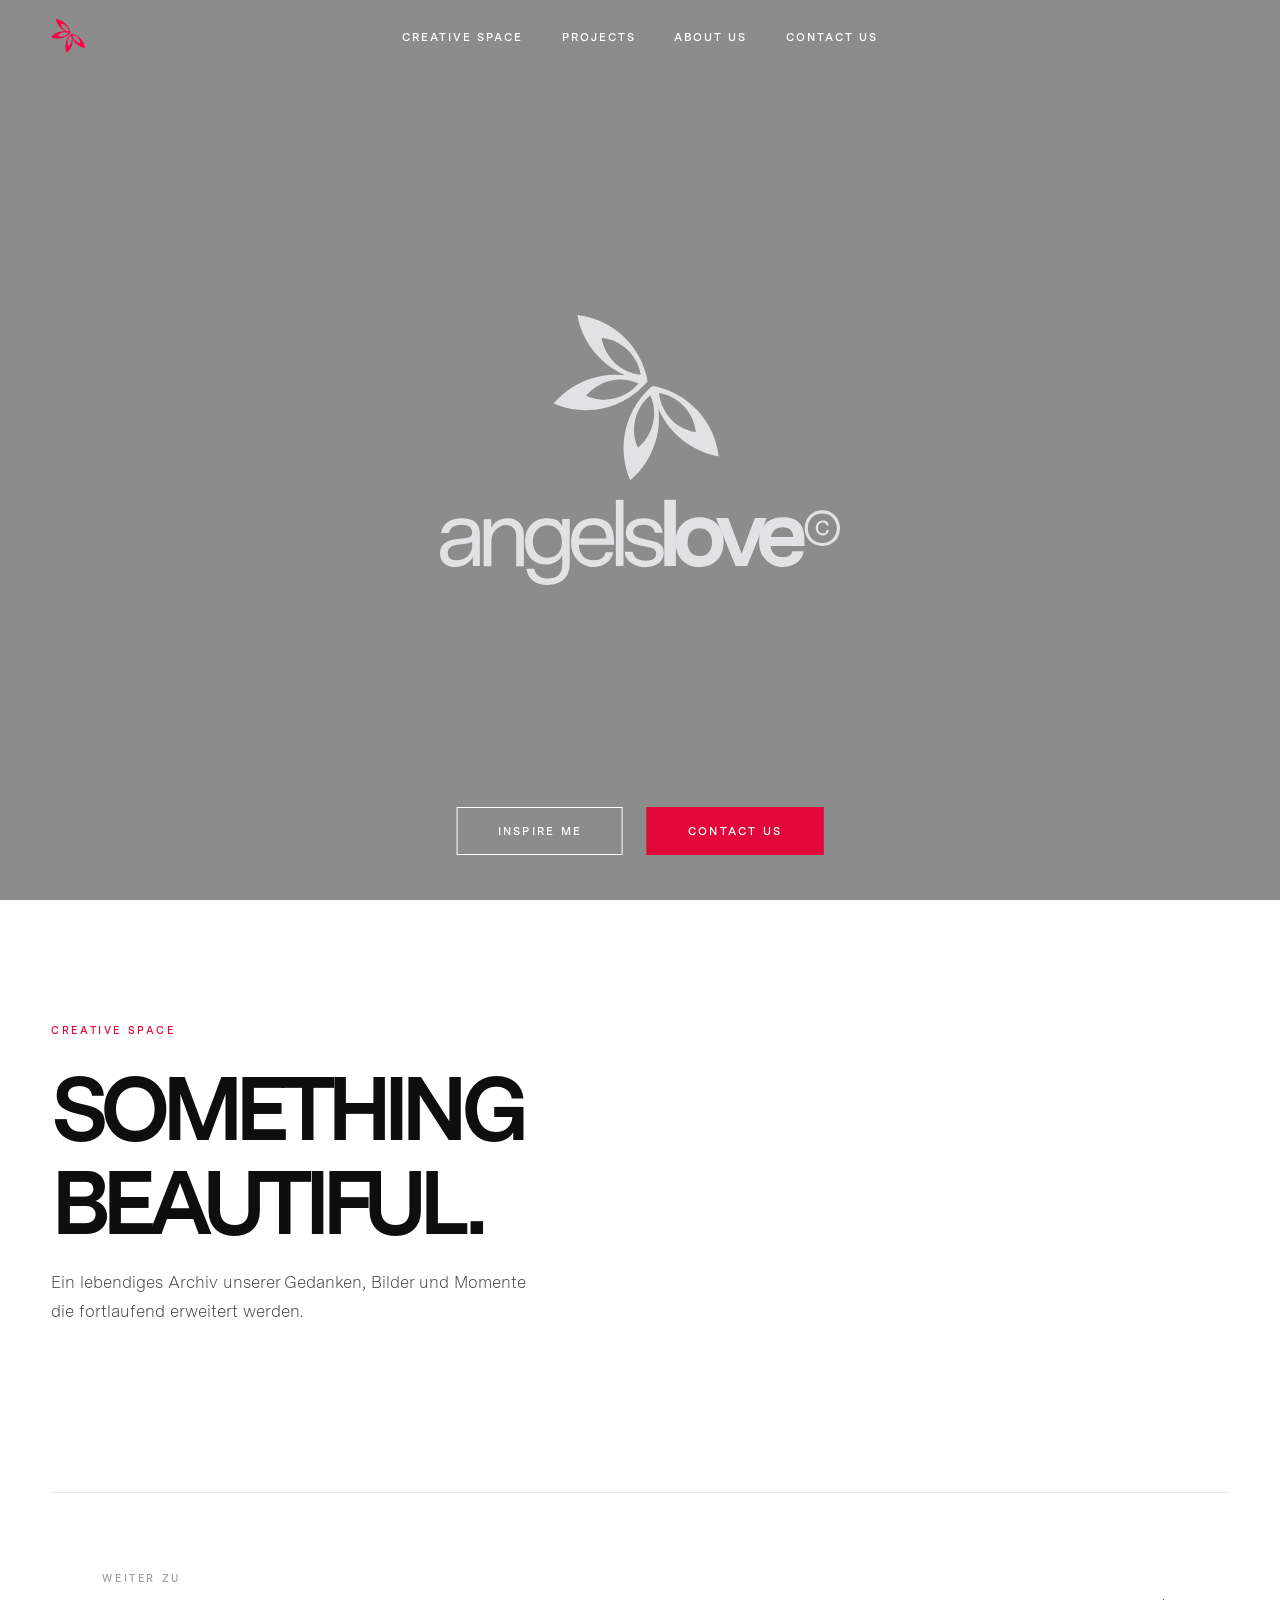
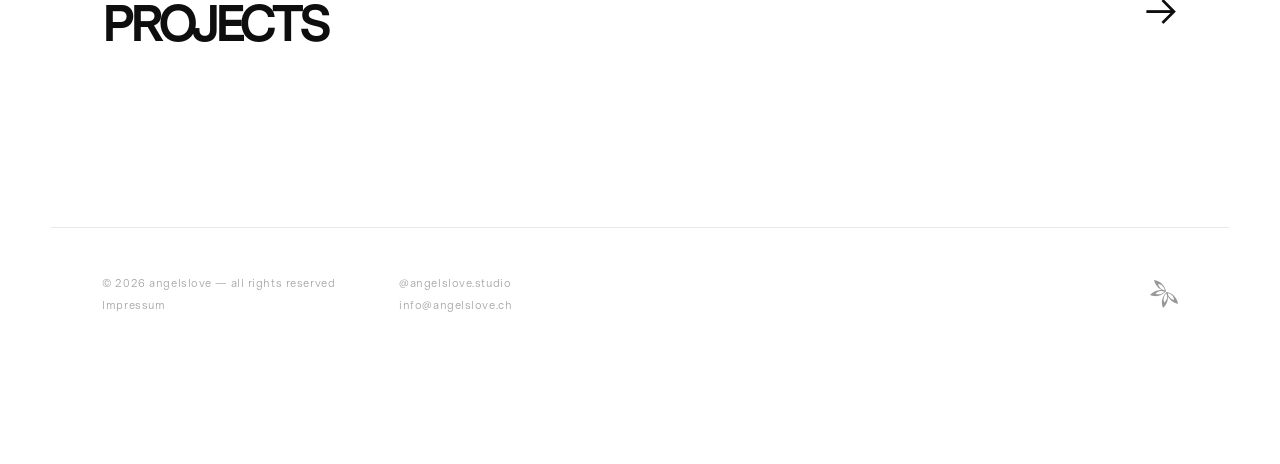
==== commit b4d02aaa: "Footer: Copyright+Impressum und Insta+Mail je gestapelt, Logo bleibt rechts" ====
--- a/index.html
+++ b/index.html
@@ -128,11 +128,13 @@
   </div>
 
   <footer class="footer">
-    <span class="footer__copy">&copy; 2026 angelslove — all rights reserved</span>
-    <div class="footer__links">
+    <div class="footer__col">
+      <span class="footer__copy">&copy; 2026 angelslove — all rights reserved</span>
+      <a href="#impressum" data-page="impressum" class="footer__legal">Impressum</a>
+    </div>
+    <div class="footer__col">
+      <a href="https://instagram.com/angelslove.studio" target="_blank" rel="noopener" class="footer__legal">@angelslove.studio</a>
       <a href="mailto:info@angelslove.ch" class="footer__legal">info@angelslove.ch</a>
-      <a href="https://instagram.com/angelslove.studio" target="_blank" rel="noopener" class="footer__legal">@angelslove.studio</a>
-      <a href="#impressum" data-page="impressum" class="footer__legal">Impressum</a>
     </div>
     <img src="Website/HOME/assets/angelslove_imagemark_black.svg" alt="angelslove" class="footer__logo" />
   </footer>
@@ -194,11 +196,13 @@
   </div>
 
   <footer class="footer">
-    <span class="footer__copy">&copy; 2026 angelslove — all rights reserved</span>
-    <div class="footer__links">
+    <div class="footer__col">
+      <span class="footer__copy">&copy; 2026 angelslove — all rights reserved</span>
+      <a href="#impressum" data-page="impressum" class="footer__legal">Impressum</a>
+    </div>
+    <div class="footer__col">
+      <a href="https://instagram.com/angelslove.studio" target="_blank" rel="noopener" class="footer__legal">@angelslove.studio</a>
       <a href="mailto:info@angelslove.ch" class="footer__legal">info@angelslove.ch</a>
-      <a href="https://instagram.com/angelslove.studio" target="_blank" rel="noopener" class="footer__legal">@angelslove.studio</a>
-      <a href="#impressum" data-page="impressum" class="footer__legal">Impressum</a>
     </div>
     <img src="Website/HOME/assets/angelslove_imagemark_black.svg" alt="angelslove" class="footer__logo" />
   </footer>
@@ -298,11 +302,13 @@
   </div>
 
   <footer class="footer">
-    <span class="footer__copy">&copy; 2026 angelslove — all rights reserved</span>
-    <div class="footer__links">
+    <div class="footer__col">
+      <span class="footer__copy">&copy; 2026 angelslove — all rights reserved</span>
+      <a href="#impressum" data-page="impressum" class="footer__legal">Impressum</a>
+    </div>
+    <div class="footer__col">
+      <a href="https://instagram.com/angelslove.studio" target="_blank" rel="noopener" class="footer__legal">@angelslove.studio</a>
       <a href="mailto:info@angelslove.ch" class="footer__legal">info@angelslove.ch</a>
-      <a href="https://instagram.com/angelslove.studio" target="_blank" rel="noopener" class="footer__legal">@angelslove.studio</a>
-      <a href="#impressum" data-page="impressum" class="footer__legal">Impressum</a>
     </div>
     <img src="Website/HOME/assets/angelslove_imagemark_black.svg" alt="angelslove" class="footer__logo" />
   </footer>
@@ -387,11 +393,13 @@
   </div>
 
   <footer class="footer">
-    <span class="footer__copy">&copy; 2026 angelslove — all rights reserved</span>
-    <div class="footer__links">
+    <div class="footer__col">
+      <span class="footer__copy">&copy; 2026 angelslove — all rights reserved</span>
+      <a href="#impressum" data-page="impressum" class="footer__legal">Impressum</a>
+    </div>
+    <div class="footer__col">
+      <a href="https://instagram.com/angelslove.studio" target="_blank" rel="noopener" class="footer__legal">@angelslove.studio</a>
       <a href="mailto:info@angelslove.ch" class="footer__legal">info@angelslove.ch</a>
-      <a href="https://instagram.com/angelslove.studio" target="_blank" rel="noopener" class="footer__legal">@angelslove.studio</a>
-      <a href="#impressum" data-page="impressum" class="footer__legal">Impressum</a>
     </div>
     <img src="Website/HOME/assets/angelslove_imagemark_black.svg" alt="angelslove" class="footer__logo" />
   </footer>
@@ -480,11 +488,13 @@
   </div><!-- /book__inner -->
 
   <footer class="footer">
-    <span class="footer__copy">&copy; 2026 angelslove — all rights reserved</span>
-    <div class="footer__links">
+    <div class="footer__col">
+      <span class="footer__copy">&copy; 2026 angelslove — all rights reserved</span>
+      <a href="#impressum" data-page="impressum" class="footer__legal">Impressum</a>
+    </div>
+    <div class="footer__col">
+      <a href="https://instagram.com/angelslove.studio" target="_blank" rel="noopener" class="footer__legal">@angelslove.studio</a>
       <a href="mailto:info@angelslove.ch" class="footer__legal">info@angelslove.ch</a>
-      <a href="https://instagram.com/angelslove.studio" target="_blank" rel="noopener" class="footer__legal">@angelslove.studio</a>
-      <a href="#impressum" data-page="impressum" class="footer__legal">Impressum</a>
     </div>
     <img src="Website/HOME/assets/angelslove_imagemark_black.svg" alt="angelslove" class="footer__logo" />
   </footer>
@@ -548,11 +558,13 @@
   </div><!-- /impressum__inner -->
 
   <footer class="footer">
-    <span class="footer__copy">&copy; 2026 angelslove — all rights reserved</span>
-    <div class="footer__links">
+    <div class="footer__col">
+      <span class="footer__copy">&copy; 2026 angelslove — all rights reserved</span>
+      <a href="#impressum" data-page="impressum" class="footer__legal">Impressum</a>
+    </div>
+    <div class="footer__col">
+      <a href="https://instagram.com/angelslove.studio" target="_blank" rel="noopener" class="footer__legal">@angelslove.studio</a>
       <a href="mailto:info@angelslove.ch" class="footer__legal">info@angelslove.ch</a>
-      <a href="https://instagram.com/angelslove.studio" target="_blank" rel="noopener" class="footer__legal">@angelslove.studio</a>
-      <a href="#impressum" data-page="impressum" class="footer__legal">Impressum</a>
     </div>
     <img src="Website/HOME/assets/angelslove_imagemark_black.svg" alt="angelslove" class="footer__logo" />
   </footer>
--- a/css/styles.css
+++ b/css/styles.css
@@ -510,7 +510,6 @@
 }
 
 .cs__item--clickable { cursor: pointer; }
-.cs__item--clickable img { transition: transform 0.9s cubic-bezier(0.25, 0.46, 0.45, 0.94); }
 .cs__item--clickable:hover img { transform: scale(1.045); }
 
 /* Bild-Lade-Animation: Shimmer-Skeleton, bis das Bild geladen ist */
@@ -538,7 +537,11 @@
 }
 .cs__img-wrap img {
   opacity: 0;
-  transition: opacity 0.5s ease;
+  /* Beide Übergänge müssen in einer Deklaration stehen — sonst überschreibt
+     diese Regel (gleiche Spezifität, kommt später im Stylesheet) die
+     transform-Transition der Hover-Zoom-Regel komplett, und der Zoom
+     springt instant statt smooth zu sein. */
+  transition: opacity 0.5s ease, transform 0.9s cubic-bezier(0.25, 0.46, 0.45, 0.94);
 }
 .cs__img-wrap.is-loaded::before { opacity: 0; }
 .cs__img-wrap.is-loaded img { opacity: 1; }
@@ -1618,17 +1621,17 @@
   margin-top: clamp(4rem, 8vw, 7rem);
   display: flex;
   align-items: center;
-  justify-content: space-between;
-  gap: 2rem;
+  gap: clamp(2rem, 5vw, 4rem);
 }
 .footer__copy { font-size: 0.7rem; color: var(--grey-400); letter-spacing: 0.05em; }
-.footer__links {
-  display: flex;
-  align-items: center;
-  flex-wrap: wrap;
-  gap: clamp(1rem, 2.5vw, 2rem);
-}
-.footer__logo { width: 28px; opacity: 0.4; transition: opacity var(--transition); }
+/* Je eine Spalte: Copyright über Impressum, Instagram über Mail —
+   gestapelt statt in einer Zeile. */
+.footer__col {
+  display: flex;
+  flex-direction: column;
+  gap: 0.5rem;
+}
+.footer__logo { width: 28px; opacity: 0.4; transition: opacity var(--transition); margin-left: auto; }
 .footer__logo:hover { opacity: 0.9; }
 .footer__legal {
   font-size: 0.7rem;
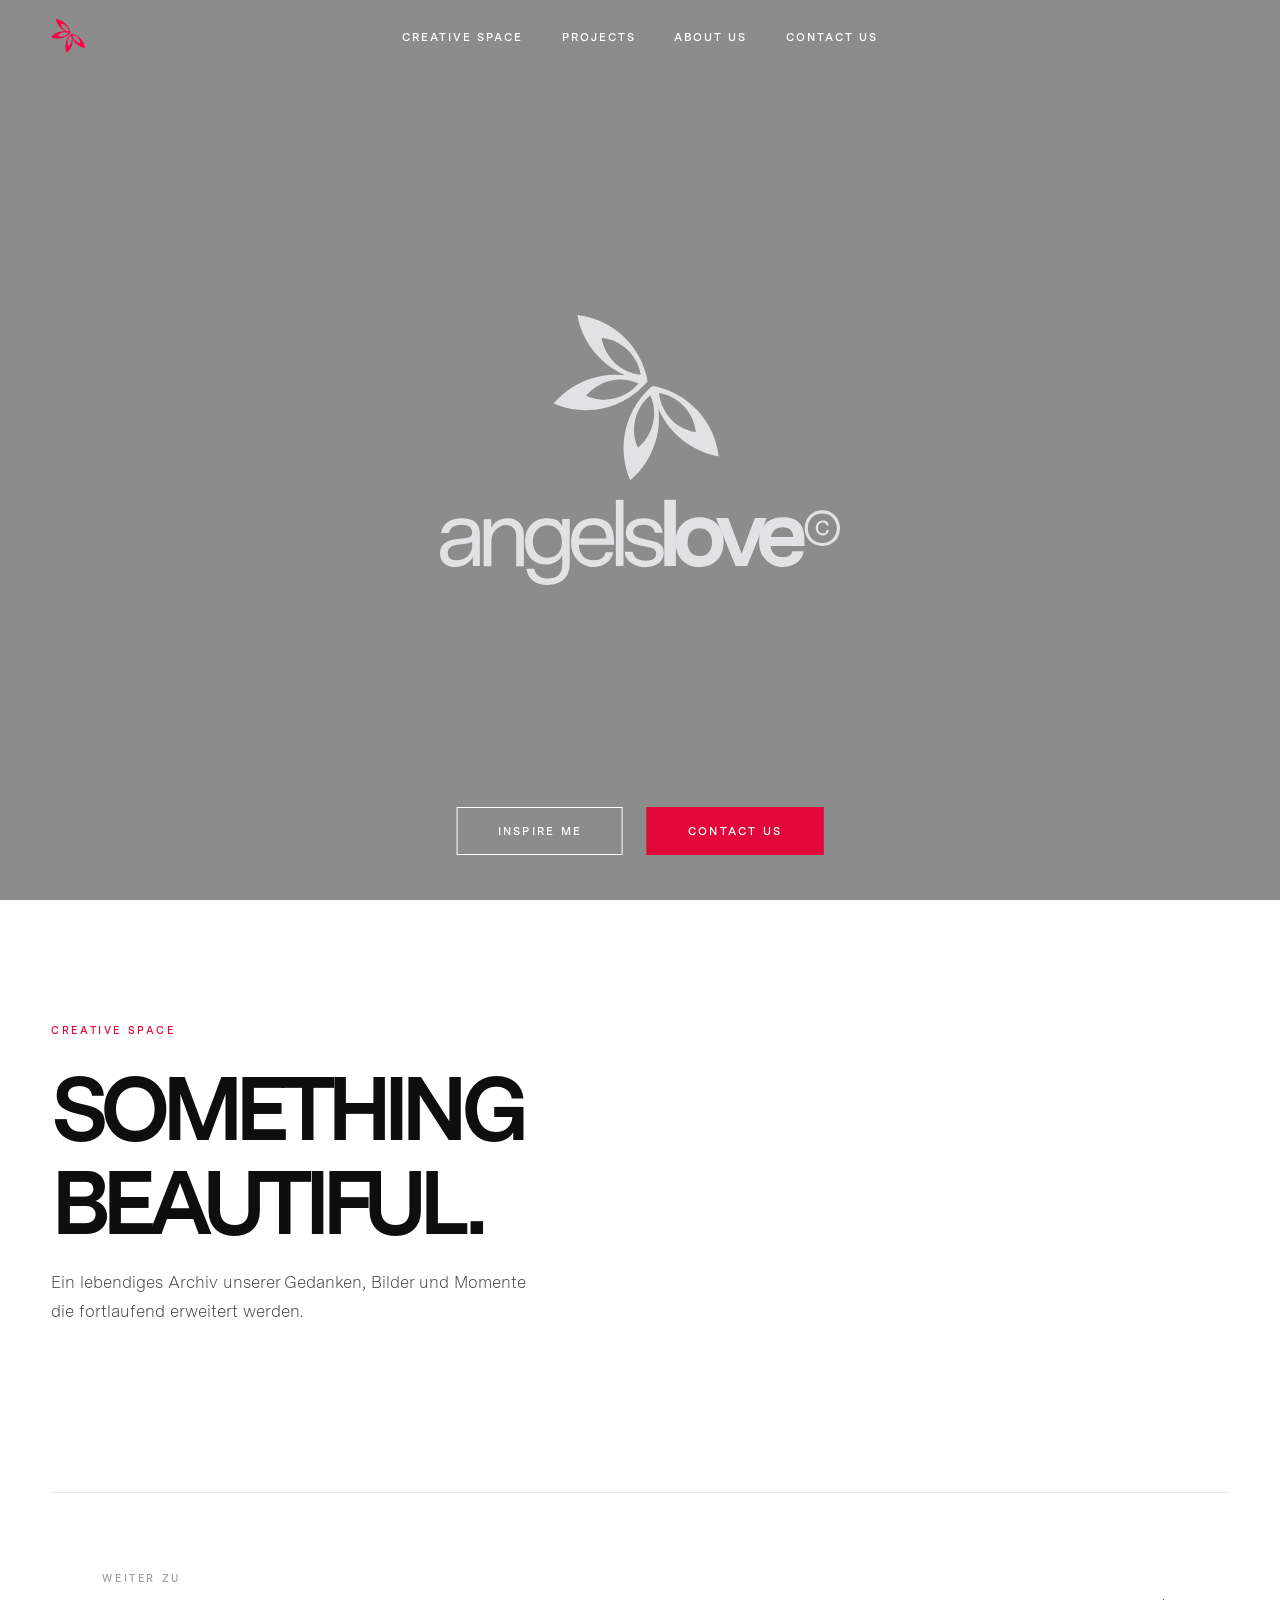
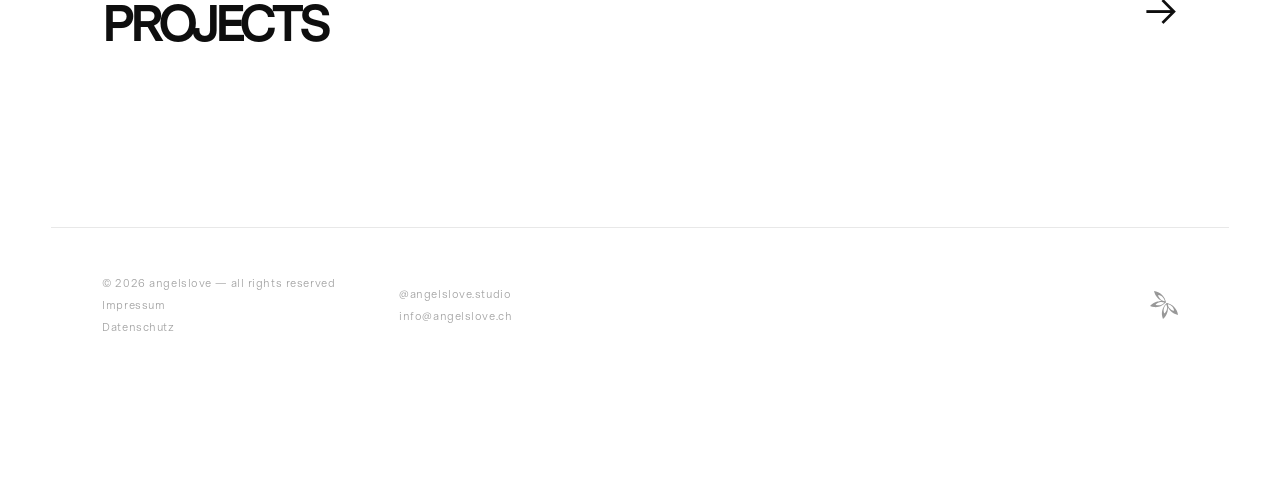
==== commit 1eede0a5: "Footer: Datenschutz-Tab ergänzt + Datenschutzerklärung-Seite (gekürzt auf tatsächlich genutzte Diens" ====
--- a/index.html
+++ b/index.html
@@ -131,6 +131,7 @@
     <div class="footer__col">
       <span class="footer__copy">&copy; 2026 angelslove — all rights reserved</span>
       <a href="#impressum" data-page="impressum" class="footer__legal">Impressum</a>
+      <a href="#datenschutz" data-page="datenschutz" class="footer__legal">Datenschutz</a>
     </div>
     <div class="footer__col">
       <a href="https://instagram.com/angelslove.studio" target="_blank" rel="noopener" class="footer__legal">@angelslove.studio</a>
@@ -199,6 +200,7 @@
     <div class="footer__col">
       <span class="footer__copy">&copy; 2026 angelslove — all rights reserved</span>
       <a href="#impressum" data-page="impressum" class="footer__legal">Impressum</a>
+      <a href="#datenschutz" data-page="datenschutz" class="footer__legal">Datenschutz</a>
     </div>
     <div class="footer__col">
       <a href="https://instagram.com/angelslove.studio" target="_blank" rel="noopener" class="footer__legal">@angelslove.studio</a>
@@ -305,6 +307,7 @@
     <div class="footer__col">
       <span class="footer__copy">&copy; 2026 angelslove — all rights reserved</span>
       <a href="#impressum" data-page="impressum" class="footer__legal">Impressum</a>
+      <a href="#datenschutz" data-page="datenschutz" class="footer__legal">Datenschutz</a>
     </div>
     <div class="footer__col">
       <a href="https://instagram.com/angelslove.studio" target="_blank" rel="noopener" class="footer__legal">@angelslove.studio</a>
@@ -396,6 +399,7 @@
     <div class="footer__col">
       <span class="footer__copy">&copy; 2026 angelslove — all rights reserved</span>
       <a href="#impressum" data-page="impressum" class="footer__legal">Impressum</a>
+      <a href="#datenschutz" data-page="datenschutz" class="footer__legal">Datenschutz</a>
     </div>
     <div class="footer__col">
       <a href="https://instagram.com/angelslove.studio" target="_blank" rel="noopener" class="footer__legal">@angelslove.studio</a>
@@ -491,6 +495,7 @@
     <div class="footer__col">
       <span class="footer__copy">&copy; 2026 angelslove — all rights reserved</span>
       <a href="#impressum" data-page="impressum" class="footer__legal">Impressum</a>
+      <a href="#datenschutz" data-page="datenschutz" class="footer__legal">Datenschutz</a>
     </div>
     <div class="footer__col">
       <a href="https://instagram.com/angelslove.studio" target="_blank" rel="noopener" class="footer__legal">@angelslove.studio</a>
@@ -561,6 +566,147 @@
     <div class="footer__col">
       <span class="footer__copy">&copy; 2026 angelslove — all rights reserved</span>
       <a href="#impressum" data-page="impressum" class="footer__legal">Impressum</a>
+      <a href="#datenschutz" data-page="datenschutz" class="footer__legal">Datenschutz</a>
+    </div>
+    <div class="footer__col">
+      <a href="https://instagram.com/angelslove.studio" target="_blank" rel="noopener" class="footer__legal">@angelslove.studio</a>
+      <a href="mailto:info@angelslove.ch" class="footer__legal">info@angelslove.ch</a>
+    </div>
+    <img src="Website/HOME/assets/angelslove_imagemark_black.svg" alt="angelslove" class="footer__logo" />
+  </footer>
+
+</section>
+
+
+<!-- ============================================================
+     DATENSCHUTZ
+     ============================================================ -->
+<section id="datenschutz" class="page" role="main" style="display:none">
+  <div class="impressum__inner">
+
+    <div class="impressum__header reveal">
+      <span class="section__label">Datenschutz</span>
+      <h1>Datenschutz-<br>erklärung.</h1>
+    </div>
+
+    <div class="impressum__body reveal" style="transition-delay:0.1s">
+      <h3>Verantwortliche Stelle</h3>
+      <p>
+        Max Eno Hoeres (Einzelunternehmen "angelslove")<br>
+        Quart-dessus 11<br>
+        2606 Corgémont<br>
+        Schweiz
+      </p>
+
+      <div class="impressum__divider"></div>
+
+      <h3>Kontakt</h3>
+      <p>
+        Telefon: +41 77 501 52 19<br>
+        E-Mail: max.hoeres@gmail.com
+      </p>
+
+      <div class="impressum__divider"></div>
+
+      <h3>Allgemeines</h3>
+      <p>
+        Wir nehmen den Schutz deiner Daten ernst und behandeln sie
+        vertraulich, im Rahmen der gesetzlichen Datenschutzvorschriften
+        (insbesondere des schweizerischen Datenschutzgesetzes, DSG) sowie,
+        soweit anwendbar, der europäischen Datenschutz-Grundverordnung
+        (DSGVO). Diese Erklärung informiert darüber, welche Daten beim
+        Besuch dieser Website bearbeitet werden und wofür.
+      </p>
+
+      <div class="impressum__divider"></div>
+
+      <h3>Hosting &amp; Server-Logfiles</h3>
+      <p>
+        Diese Website wird über GitHub Pages gehostet. Beim Aufruf der
+        Seite werden automatisch technische Informationen (z. B.
+        IP-Adresse, Datum und Uhrzeit, aufgerufene Seite, Browsertyp) in
+        Server-Logfiles erfasst. Diese Daten dienen ausschliesslich dem
+        sicheren und stabilen Betrieb der Website.
+      </p>
+
+      <div class="impressum__divider"></div>
+
+      <h3>Kontaktformular</h3>
+      <p>
+        Sendest du uns über das Kontaktformular eine Anfrage, werden die
+        von dir angegebenen Daten (z. B. Name, E-Mail-Adresse, Nachricht)
+        zur Bearbeitung deiner Anfrage verwendet. Die Übermittlung erfolgt
+        über den Dienstleister Formspree. Ein verstecktes Feld (Honeypot)
+        dient ausschliesslich der automatisierten Spam-Erkennung und wird
+        nicht ausgewertet, wenn es von einem Menschen ausgefüllt wird.
+      </p>
+
+      <div class="impressum__divider"></div>
+
+      <h3>YouTube-Videos</h3>
+      <p>
+        Auf einzelnen Projektseiten binden wir Videos der Plattform
+        YouTube (Google Ireland Limited) ein. Beim Abspielen eines Videos
+        kann YouTube Daten über dein Nutzungsverhalten erheben. Wir haben
+        darauf keinen Einfluss; massgebend ist die Datenschutzerklärung
+        von Google.
+      </p>
+
+      <div class="impressum__divider"></div>
+
+      <h3>Google Fonts</h3>
+      <p>
+        Für die Darstellung bestimmter Schriftarten laden wir Schriften
+        direkt von den Servern von Google ein. Dabei kann deine
+        IP-Adresse an Google übermittelt werden. Massgebend ist die
+        Datenschutzerklärung von Google.
+      </p>
+
+      <div class="impressum__divider"></div>
+
+      <h3>Externe Links</h3>
+      <p>
+        Diese Website verlinkt auf unser Instagram-Profil. Es handelt
+        sich dabei um einen einfachen Link, keine Einbindung von Inhalten
+        — beim blossen Anklicken des Links gelten die Datenschutzbestimmungen
+        der jeweiligen Plattform.
+      </p>
+
+      <div class="impressum__divider"></div>
+
+      <h3>Deine Rechte</h3>
+      <p>
+        Du hast das Recht, Auskunft über die von uns bearbeiteten
+        Personendaten zu verlangen sowie deren Berichtigung, Löschung oder
+        Einschränkung der Bearbeitung zu beantragen. Anfragen dazu richtest
+        du bitte an die oben genannte Kontaktadresse.
+      </p>
+
+      <div class="impressum__divider"></div>
+
+      <h3>Datensicherheit</h3>
+      <p>
+        Diese Website wird über eine verschlüsselte SSL/TLS-Verbindung
+        übertragen.
+      </p>
+
+      <div class="impressum__divider"></div>
+
+      <h3>Änderungen</h3>
+      <p>
+        Wir können diese Datenschutzerklärung anpassen, sobald sich
+        Inhalte oder rechtliche Vorgaben ändern. Es gilt jeweils die zum
+        Zeitpunkt deines Besuchs aktuelle Version.
+      </p>
+    </div>
+
+  </div><!-- /impressum__inner -->
+
+  <footer class="footer">
+    <div class="footer__col">
+      <span class="footer__copy">&copy; 2026 angelslove — all rights reserved</span>
+      <a href="#impressum" data-page="impressum" class="footer__legal">Impressum</a>
+      <a href="#datenschutz" data-page="datenschutz" class="footer__legal">Datenschutz</a>
     </div>
     <div class="footer__col">
       <a href="https://instagram.com/angelslove.studio" target="_blank" rel="noopener" class="footer__legal">@angelslove.studio</a>
--- a/css/styles.css
+++ b/css/styles.css
@@ -790,6 +790,7 @@
 }
 
 .project-card__thumb {
+  position: relative;
   width: 100%;
   aspect-ratio: 3/2;
   background: var(--black);
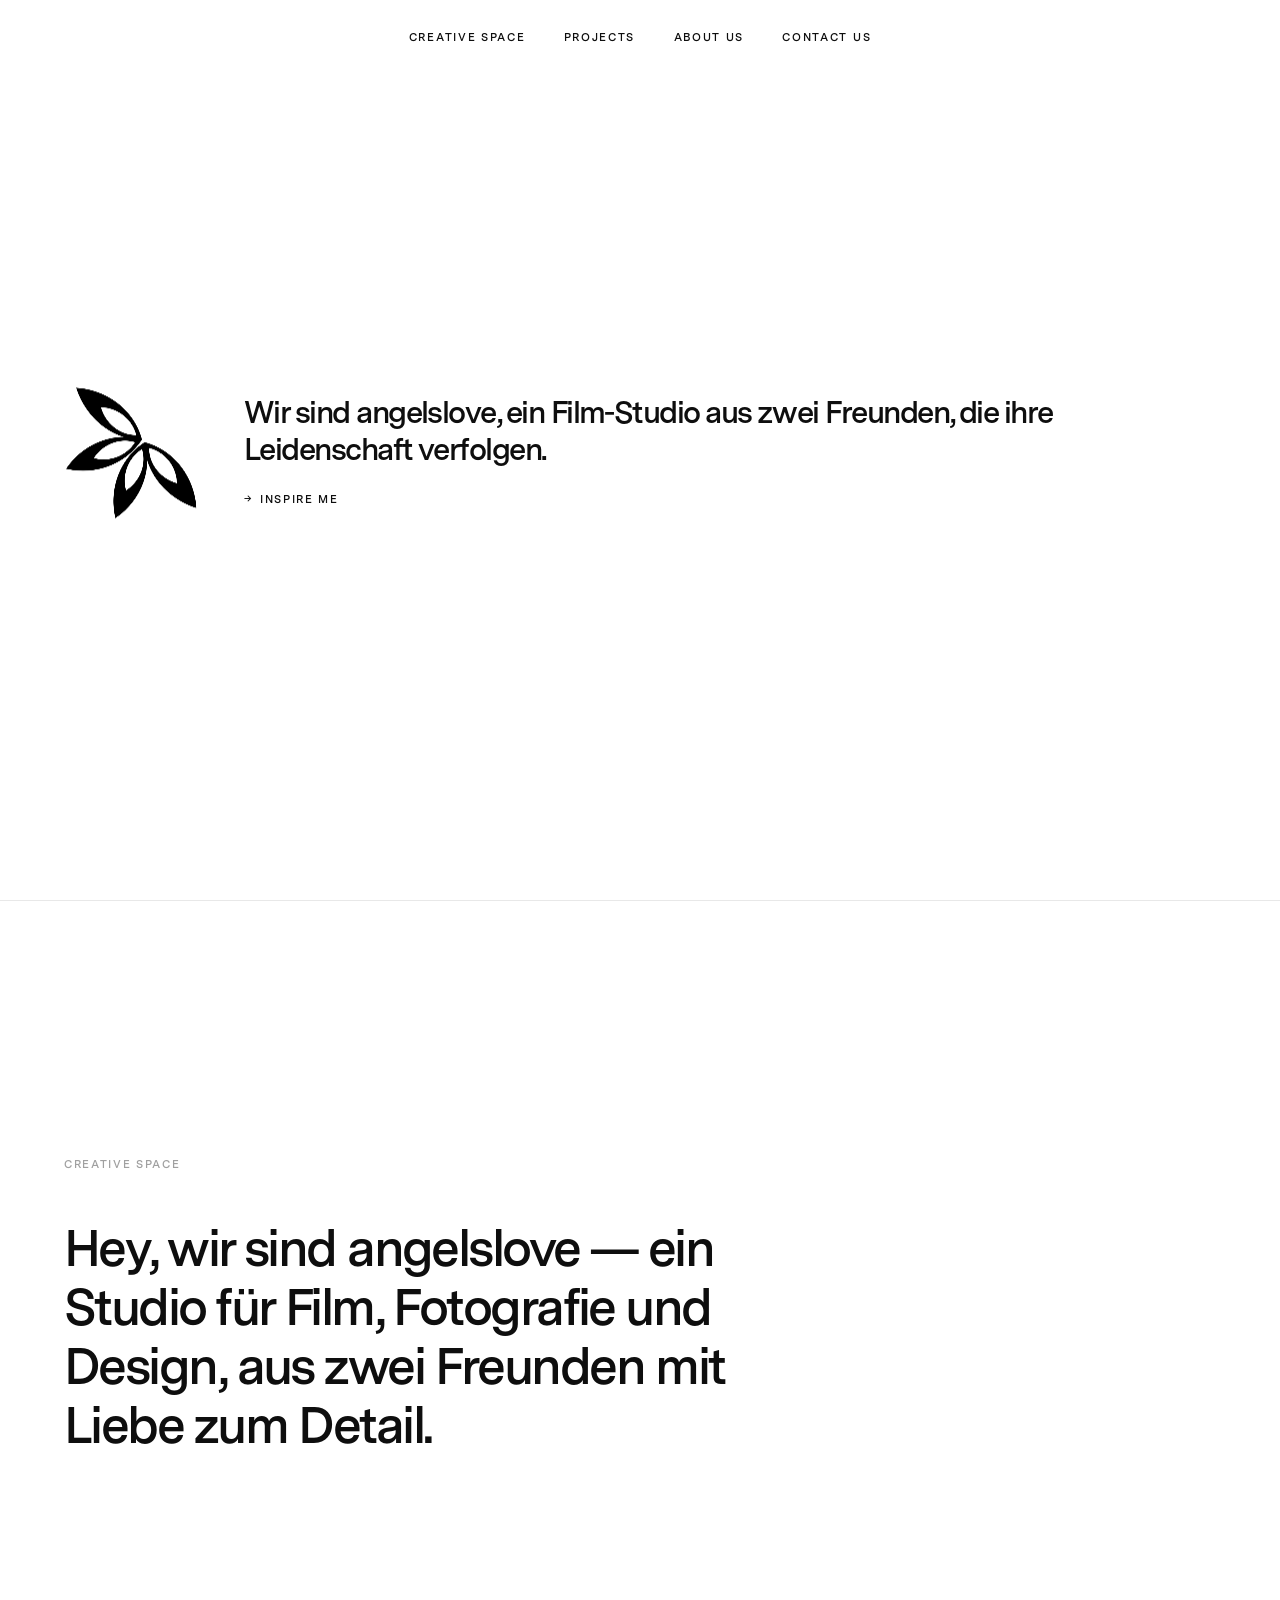
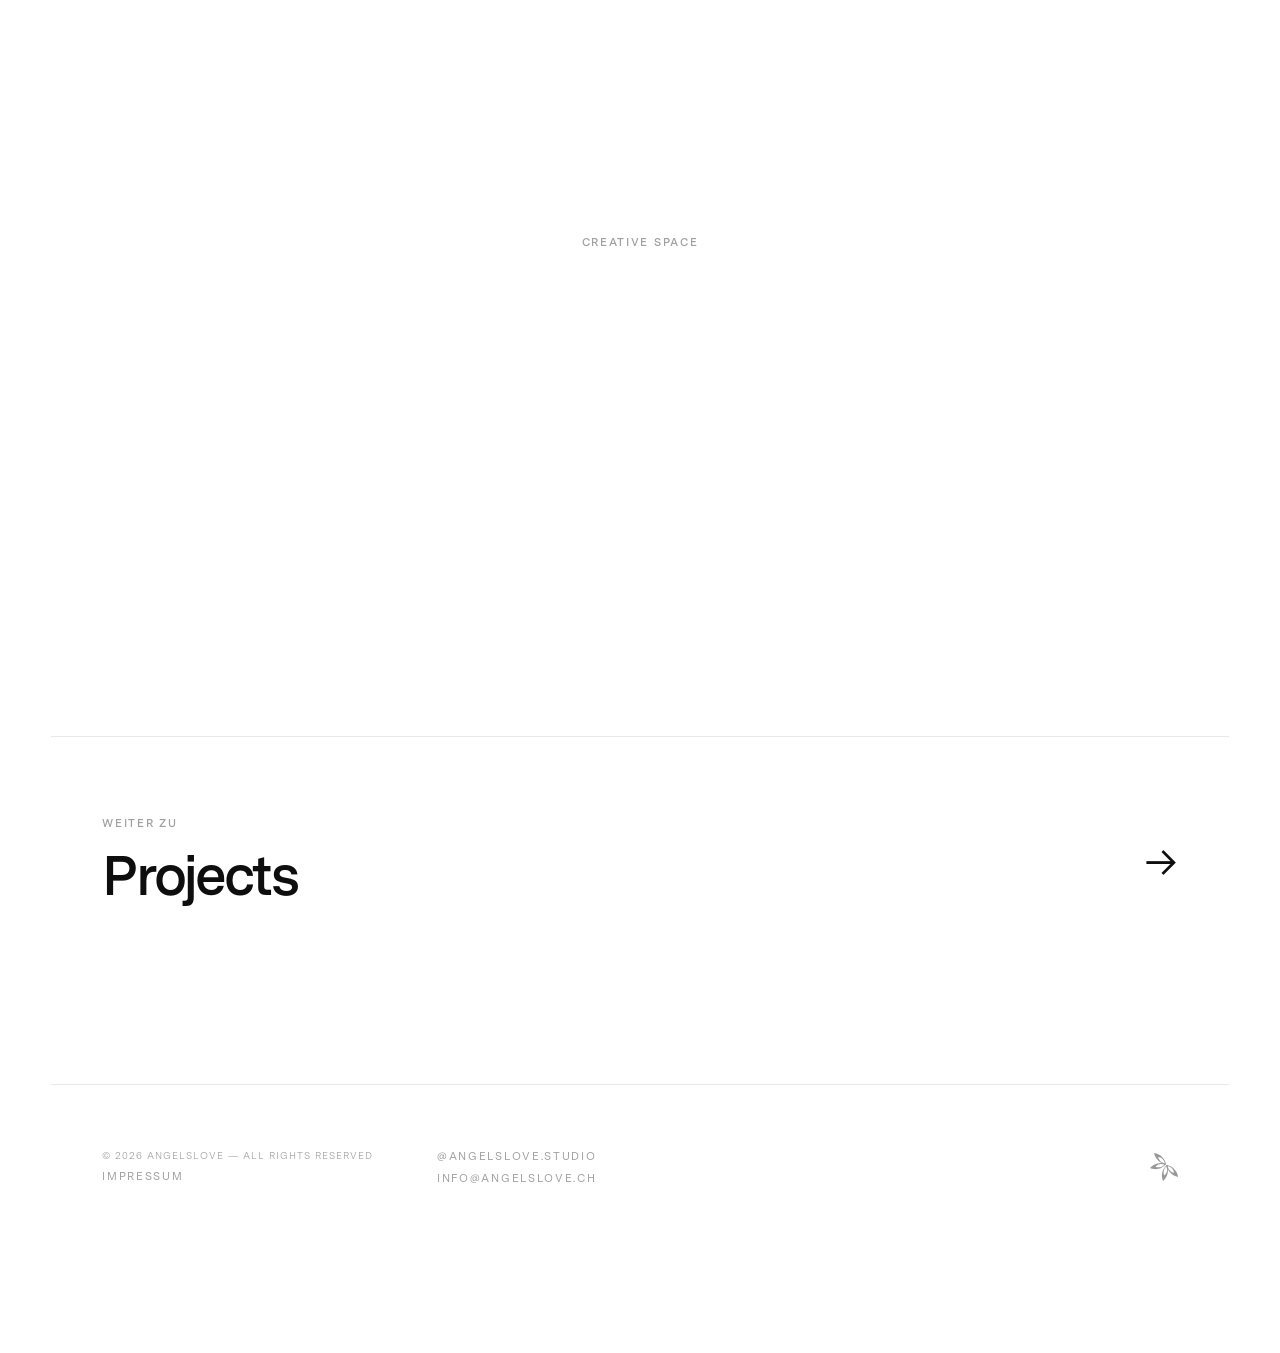
==== commit c817077a: "ReDesign Upload" ====
--- a/index.html
+++ b/index.html
@@ -10,7 +10,7 @@
   <link rel="preconnect" href="https://fonts.googleapis.com" />
   <link rel="preconnect" href="https://fonts.gstatic.com" crossorigin />
   <link rel="stylesheet" href="https://fonts.googleapis.com/css2?family=Instrument+Serif&family=Syne+Mono&family=Cormorant+Garamond&family=Cinzel&family=Press+Start+2P&family=Playfair+Display+SC&family=Rock+Salt&family=Reenie+Beanie&family=Julius+Sans+One&family=Libre+Barcode+128&family=DotGothic16&family=Betania+Patmos+GuideLine&family=Lacquer&family=Codystar&display=swap" />
-  <link rel="stylesheet" href="css/styles.css" />
+  <link rel="stylesheet" href="css/styles.css?v=20260709v" />
   <link rel="icon" type="image/x-icon" href="favicon.ico" />
   <link rel="icon" type="image/png" sizes="32x32" href="favicon-32.png" />
   <link rel="icon" type="image/png" sizes="192x192" href="favicon-192.png" />
@@ -25,15 +25,20 @@
 
   <!-- Butterfly imagemark — left, acts as home button -->
   <a class="nav__logo-wrap" href="#home" data-page="home" aria-label="angelslove — zur Startseite">
-    <img src="Website/HOME/assets/angelslove_imagemark_black.svg" alt="angelslove" class="nav__logo" id="nav-logo" />
+    <video class="nav__logo" id="nav-logo" autoplay muted loop playsinline
+           poster="Website/HOME/assets/angelslove-logo-white.png?v=3" aria-label="angelslove">
+      <source src="Website/HOME/assets/angelslove-logo-white.webm?v=3" type="video/webm" />
+      <img src="Website/HOME/assets/angelslove-logo-white.png?v=3" alt="angelslove" class="nav__logo" />
+    </video>
   </a>
 
-  <!-- Links — centred -->
+  <!-- Links — immer zentriert, "Contact Us" ist auf allen Seiten dauerhaft
+       sichtbar. Farbe/Lesbarkeit steuert css/styles.css + js/main.js. -->
   <ul class="nav__links" role="list">
     <li><a class="nav__link" href="#creative-space" data-page="creative-space">CREATIVE SPACE</a></li>
     <li><a class="nav__link" href="#projects"       data-page="projects">PROJECTS</a></li>
     <li><a class="nav__link" href="#about"          data-page="about">ABOUT US</a></li>
-    <li><a class="nav__link" href="#book"           data-page="book">CONTACT US</a></li>
+    <li class="nav__link-book"><a class="nav__link" href="#book" data-page="book">CONTACT US</a></li>
   </ul>
 
   <!-- Spacer — balances grid so links stay centred -->
@@ -52,6 +57,26 @@
   <a class="nav__link" href="#projects"       data-page="projects">PROJECTS</a>
   <a class="nav__link" href="#about"          data-page="about">ABOUT US</a>
   <a class="nav__link" href="#book"           data-page="book">CONTACT US</a>
+</div>
+
+<!-- Home-Hero-Chrome: fixed über dem Video. Das grosse Logo dockt beim
+     Scrollen smooth von der Mitte in den Header (Home-Button), der Serif-
+     Satz wandert mit hoch und blendet aus. Lesbarkeit über luminanzbasierte
+     S/W-Umschaltung (js/main.js). Nur im Home-Flow sichtbar. -->
+<div class="home__hero-chrome" id="home-hero-chrome">
+  <div class="home__hero-intro">
+    <a class="home__hero-logo-link" id="home-hero-logo-link" href="#home" data-page="home" aria-label="angelslove — zur Startseite">
+      <video class="home__hero-logo" id="home-hero-logo" autoplay muted loop playsinline
+             poster="Website/HOME/assets/angelslove-logo-white.png?v=3" aria-label="angelslove">
+        <source src="Website/HOME/assets/angelslove-logo-white.webm?v=3" type="video/webm" />
+        <img src="Website/HOME/assets/angelslove-logo-white.png?v=3" alt="angelslove" class="home__hero-logo" />
+      </video>
+    </a>
+    <div class="home__hero-text" id="home-hero-text">
+      <p class="home__hero-tagline">Wir sind angelslove, ein Film-Studio aus zwei Freunden, die ihre Leidenschaft verfolgen.</p>
+      <a class="home__hero-inspire" id="home-hero-inspire" href="#creative-space" data-page="creative-space">Inspire me</a>
+    </div>
+  </div>
 </div>
 
 <!-- Kontakt-Erfolgsmeldung — breitet sich als Kreis vom Absenden-Button
@@ -74,25 +99,28 @@
      ============================================================ -->
 <main id="home" class="page" role="main" style="display:none">
 
-  <!-- Fullscreen YouTube background video
-       → Ersetze xmSaFciuSg4 mit der ID aus deinem YouTube-Link
-         Beispiel: https://youtube.com/watch?v=xmSaFciuSg4        -->
-  <div class="home__video-wrap">
-    <video id="home-video" autoplay muted loop playsinline webkit-playsinline preload="auto">
-      <source src="Website/HOME/assets/angelslove-home-video-1.mp4" type="video/mp4">
-    </video>
-  </div>
-  <div class="home__overlay"></div>
-
-  <!-- Centred wordmark -->
-  <div class="home__center">
-    <img src="Website/HOME/assets/angelslove_logo_black.svg" alt="angelslove" class="home__logo" />
-  </div>
-
-  <!-- CTAs -->
-  <div class="home__cta">
-    <a href="#creative-space" data-page="creative-space" class="btn btn--white">INSPIRE ME</a>
-    <a href="#book"           data-page="book"           class="btn btn--red">CONTACT US</a>
+  <!-- Vollbild-Hero: das Video (.home__hero-shrink) liegt im normalen Fluss
+       und scrollt einfach mit weg. Logo + Serif-Satz liegen im fixierten
+       .home__hero-chrome (siehe oben, direkt nach der Nav). -->
+  <div class="home__hero">
+    <div class="home__hero-shrink" id="home-hero-shrink">
+      <div class="home__video-wrap">
+        <video id="home-video" autoplay muted loop playsinline webkit-playsinline preload="auto">
+          <source src="Website/HOME/assets/angelslove-home-video-1.mp4" type="video/mp4">
+        </video>
+      </div>
+      <div class="home__overlay"></div>
+    </div>
+
+  </div>
+
+  <!-- Weisse Präsentations-Sektion: hier stellen wir uns kurz vor, als
+       Auftakt zum Creative Space darunter. -->
+  <div class="home__statement">
+    <span class="section__label">Creative Space</span>
+    <p class="home__statement-text reveal">
+      Hey, wir sind angelslove — ein Studio für Film, Fotografie und Design, aus zwei Freunden mit Liebe zum Detail.
+    </p>
   </div>
 
 </main>
@@ -103,16 +131,16 @@
      ============================================================ -->
 <section id="creative-space" class="page" role="main" style="display:none">
 
-  <div class="cs__header reveal">
+  <div class="cs__header cs__header--center reveal">
     <span class="section__label">Creative Space</span>
-    <h1>Something beautiful .</h1>
-    <p class="cs__subtitle">
-      Ein lebendiges Archiv unserer Gedanken, Bilder und Momente die fortlaufend erweitert werden.
-    </p>
-  </div>
-
-  <!-- Items werden automatisch aus den Projekt-Covers/BTS-Bildern generiert (js/main.js: buildCreativeSpace) -->
-  <div class="cs__grid" id="cs-grid"></div>
+  </div>
+
+  <!-- Items werden automatisch aus den Projekt-Covers/BTS-Bildern generiert (js/main.js: buildCreativeSpace).
+       Statt eines geordneten Spalten-Grids ist dies jetzt ein frei positioniertes
+       "Feld": jedes Bild bekommt eine zufällige Position/Grösse + eigene
+       Parallax-Geschwindigkeit, sodass die Bilder beim Scrollen wie in einem
+       3D-Raum unterschiedlich schnell durch den Screen laufen. -->
+  <div class="cs__field" id="cs-grid"></div>
 
   <div class="cs__load-more-wrap" id="cs-load-more-wrap" style="display:none">
     <button type="button" class="cs__load-more" id="cs-load-more-btn">Mehr laden</button>
@@ -131,7 +159,6 @@
     <div class="footer__col">
       <span class="footer__copy">&copy; 2026 angelslove — all rights reserved</span>
       <a href="#impressum" data-page="impressum" class="footer__legal">Impressum</a>
-      <a href="#datenschutz" data-page="datenschutz" class="footer__legal">Datenschutz</a>
     </div>
     <div class="footer__col">
       <a href="https://instagram.com/angelslove.studio" target="_blank" rel="noopener" class="footer__legal">@angelslove.studio</a>
@@ -152,6 +179,9 @@
        white at the bottom so the grid underneath is already visible
        (same hero treatment as Home / About Us) -->
   <div class="projects__hero" id="projects-hero">
+    <!-- Banner-Video: läuft, wenn das gewählte Projekt eine Videodatei hat
+         (js/main.js buildProjectsHero); sonst wird das Cover-Bild gezeigt. -->
+    <video class="projects__hero-video" id="projects-hero-video" muted loop playsinline preload="metadata" style="display:none"></video>
     <img src="" alt="" class="projects__hero-img" id="projects-hero-img">
     <div class="projects__hero-overlay"></div>
   </div>
@@ -175,17 +205,23 @@
       </select>
     </div>
 
-    <div class="projects__search" id="projects-search">
-      <input type="text" class="projects__search-input" id="projects-search-input" placeholder="Suchen …" />
-      <button type="button" class="projects__search-toggle" id="projects-search-toggle" aria-label="Projekte durchsuchen">
-        <svg class="projects__search-icon projects__search-icon--search" viewBox="0 0 24 24" width="15" height="15" fill="none" stroke="currentColor" stroke-width="2" stroke-linecap="round"><circle cx="11" cy="11" r="7"></circle><line x1="21" y1="21" x2="16.65" y2="16.65"></line></svg>
-        <svg class="projects__search-icon projects__search-icon--close" viewBox="0 0 24 24" width="15" height="15" fill="none" stroke="currentColor" stroke-width="2" stroke-linecap="round"><line x1="5" y1="5" x2="19" y2="19"></line><line x1="19" y1="5" x2="5" y2="19"></line></svg>
+    <div class="projects__actions">
+      <!-- Titel-Umschalter: blendet die Projekt-Titel dauerhaft ein/aus -->
+      <button type="button" class="projects__titles-toggle" id="projects-titles-toggle" aria-label="Titel anzeigen" aria-pressed="true" title="Titel ausblenden">
+        <svg viewBox="0 0 24 24" width="15" height="15" fill="none" stroke="currentColor" stroke-width="2" stroke-linecap="round" stroke-linejoin="round"><path d="M1 12s4-8 11-8 11 8 11 8-4 8-11 8-11-8-11-8z"></path><circle cx="12" cy="12" r="3"></circle></svg>
       </button>
+      <div class="projects__search" id="projects-search">
+        <input type="text" class="projects__search-input" id="projects-search-input" placeholder="Suchen …" />
+        <button type="button" class="projects__search-toggle" id="projects-search-toggle" aria-label="Projekte durchsuchen">
+          <svg class="projects__search-icon projects__search-icon--search" viewBox="0 0 24 24" width="15" height="15" fill="none" stroke="currentColor" stroke-width="2" stroke-linecap="round"><circle cx="11" cy="11" r="7"></circle><line x1="21" y1="21" x2="16.65" y2="16.65"></line></svg>
+          <svg class="projects__search-icon projects__search-icon--close" viewBox="0 0 24 24" width="15" height="15" fill="none" stroke="currentColor" stroke-width="2" stroke-linecap="round"><line x1="5" y1="5" x2="19" y2="19"></line><line x1="19" y1="5" x2="5" y2="19"></line></svg>
+        </button>
+      </div>
     </div>
   </div>
 
   <!-- Cards werden automatisch aus js/projects-data.js generiert -->
-  <div class="projects__grid" id="projects-grid"></div>
+  <div class="projects__grid show-titles" id="projects-grid"></div>
 
   <!-- Next page -->
   <div class="page-next" onclick="showPage('about')" role="button" tabindex="0">
@@ -200,7 +236,6 @@
     <div class="footer__col">
       <span class="footer__copy">&copy; 2026 angelslove — all rights reserved</span>
       <a href="#impressum" data-page="impressum" class="footer__legal">Impressum</a>
-      <a href="#datenschutz" data-page="datenschutz" class="footer__legal">Datenschutz</a>
     </div>
     <div class="footer__col">
       <a href="https://instagram.com/angelslove.studio" target="_blank" rel="noopener" class="footer__legal">@angelslove.studio</a>
@@ -221,6 +256,9 @@
 
   <!-- Fullscreen video (nur Video-Projekte) -->
   <div class="detail__video-wrap" id="detail-video-wrap">
+    <!-- Echte Videodatei (bevorzugt) — wird von js/main.js eingeblendet, wenn
+         das Projekt eine hochgeladene Datei hat; sonst greift das YouTube-iframe. -->
+    <video id="detail-video-file" controls playsinline preload="metadata" style="display:none;width:100%;height:100%;object-fit:cover;background:var(--black)"></video>
     <iframe id="detail-video" src="" allowfullscreen allow="autoplay; fullscreen" title="Projekt Video"></iframe>
   </div>
 
@@ -293,6 +331,12 @@
 
   </div><!-- /detail__content -->
 
+  <!-- Related — 2–3 weitere Projekte, führt die Journey weiter -->
+  <section class="detail__related" id="detail-related" style="display:none">
+    <span class="section__label">Mehr sehen</span>
+    <div class="detail__related-grid" id="detail-related-grid"></div>
+  </section>
+
   <!-- Back to projects -->
   <div class="page-next" onclick="showPage('projects')" role="button" tabindex="0"
        style="margin-left:clamp(1.5rem,4vw,5rem);margin-right:clamp(1.5rem,4vw,5rem)">
@@ -307,7 +351,6 @@
     <div class="footer__col">
       <span class="footer__copy">&copy; 2026 angelslove — all rights reserved</span>
       <a href="#impressum" data-page="impressum" class="footer__legal">Impressum</a>
-      <a href="#datenschutz" data-page="datenschutz" class="footer__legal">Datenschutz</a>
     </div>
     <div class="footer__col">
       <a href="https://instagram.com/angelslove.studio" target="_blank" rel="noopener" class="footer__legal">@angelslove.studio</a>
@@ -362,7 +405,7 @@
        Die Kamerabranche kennt er besser als seine linke Tasche. Was früher Hobby war, ist heute sein Handwerk, als DOP, Director und Editor zuverlässig, erfahren und immer einen Schritt voraus.
 <br>
 <br>
-„Den guten Seemann erkennt man im Sturm.”
+<span class="quote">„Den guten Seemann erkennt man im Sturm.”</span>
       </p>
       <a href="https://instagram.com/lenny.leisi" target="_blank" rel="noopener" class="about__person-insta">@lenny.leisi</a>
     </div>
@@ -374,7 +417,7 @@
       Fließend in Deutsch, Französisch und Englisch, und schon immer fasziniert von Kunst. Was früher das Zeichnen war, ist heute Designen, Fotografie, Editing und Cinematography. Er sieht die Details, die andere übersehen, und macht daraus etwas Eigenes.
       <br>
       <br>
-      « Le détail fait la perfection, et la perfection n’est pas un détail. »
+      <span class="quote">« Le détail fait la perfection, et la perfection n’est pas un détail. »</span>
       </p>
       <a href="https://instagram.com/maxeno.art" target="_blank" rel="noopener" class="about__person-insta">@maxeno.art</a>
     </div>
@@ -399,7 +442,6 @@
     <div class="footer__col">
       <span class="footer__copy">&copy; 2026 angelslove — all rights reserved</span>
       <a href="#impressum" data-page="impressum" class="footer__legal">Impressum</a>
-      <a href="#datenschutz" data-page="datenschutz" class="footer__legal">Datenschutz</a>
     </div>
     <div class="footer__col">
       <a href="https://instagram.com/angelslove.studio" target="_blank" rel="noopener" class="footer__legal">@angelslove.studio</a>
@@ -495,7 +537,6 @@
     <div class="footer__col">
       <span class="footer__copy">&copy; 2026 angelslove — all rights reserved</span>
       <a href="#impressum" data-page="impressum" class="footer__legal">Impressum</a>
-      <a href="#datenschutz" data-page="datenschutz" class="footer__legal">Datenschutz</a>
     </div>
     <div class="footer__col">
       <a href="https://instagram.com/angelslove.studio" target="_blank" rel="noopener" class="footer__legal">@angelslove.studio</a>
@@ -566,147 +607,6 @@
     <div class="footer__col">
       <span class="footer__copy">&copy; 2026 angelslove — all rights reserved</span>
       <a href="#impressum" data-page="impressum" class="footer__legal">Impressum</a>
-      <a href="#datenschutz" data-page="datenschutz" class="footer__legal">Datenschutz</a>
-    </div>
-    <div class="footer__col">
-      <a href="https://instagram.com/angelslove.studio" target="_blank" rel="noopener" class="footer__legal">@angelslove.studio</a>
-      <a href="mailto:info@angelslove.ch" class="footer__legal">info@angelslove.ch</a>
-    </div>
-    <img src="Website/HOME/assets/angelslove_imagemark_black.svg" alt="angelslove" class="footer__logo" />
-  </footer>
-
-</section>
-
-
-<!-- ============================================================
-     DATENSCHUTZ
-     ============================================================ -->
-<section id="datenschutz" class="page" role="main" style="display:none">
-  <div class="impressum__inner">
-
-    <div class="impressum__header reveal">
-      <span class="section__label">Datenschutz</span>
-      <h1>Datenschutz-<br>erklärung.</h1>
-    </div>
-
-    <div class="impressum__body reveal" style="transition-delay:0.1s">
-      <h3>Verantwortliche Stelle</h3>
-      <p>
-        Max Eno Hoeres (Einzelunternehmen "angelslove")<br>
-        Quart-dessus 11<br>
-        2606 Corgémont<br>
-        Schweiz
-      </p>
-
-      <div class="impressum__divider"></div>
-
-      <h3>Kontakt</h3>
-      <p>
-        Telefon: +41 77 501 52 19<br>
-        E-Mail: max.hoeres@gmail.com
-      </p>
-
-      <div class="impressum__divider"></div>
-
-      <h3>Allgemeines</h3>
-      <p>
-        Wir nehmen den Schutz deiner Daten ernst und behandeln sie
-        vertraulich, im Rahmen der gesetzlichen Datenschutzvorschriften
-        (insbesondere des schweizerischen Datenschutzgesetzes, DSG) sowie,
-        soweit anwendbar, der europäischen Datenschutz-Grundverordnung
-        (DSGVO). Diese Erklärung informiert darüber, welche Daten beim
-        Besuch dieser Website bearbeitet werden und wofür.
-      </p>
-
-      <div class="impressum__divider"></div>
-
-      <h3>Hosting &amp; Server-Logfiles</h3>
-      <p>
-        Diese Website wird über GitHub Pages gehostet. Beim Aufruf der
-        Seite werden automatisch technische Informationen (z. B.
-        IP-Adresse, Datum und Uhrzeit, aufgerufene Seite, Browsertyp) in
-        Server-Logfiles erfasst. Diese Daten dienen ausschliesslich dem
-        sicheren und stabilen Betrieb der Website.
-      </p>
-
-      <div class="impressum__divider"></div>
-
-      <h3>Kontaktformular</h3>
-      <p>
-        Sendest du uns über das Kontaktformular eine Anfrage, werden die
-        von dir angegebenen Daten (z. B. Name, E-Mail-Adresse, Nachricht)
-        zur Bearbeitung deiner Anfrage verwendet. Die Übermittlung erfolgt
-        über den Dienstleister Formspree. Ein verstecktes Feld (Honeypot)
-        dient ausschliesslich der automatisierten Spam-Erkennung und wird
-        nicht ausgewertet, wenn es von einem Menschen ausgefüllt wird.
-      </p>
-
-      <div class="impressum__divider"></div>
-
-      <h3>YouTube-Videos</h3>
-      <p>
-        Auf einzelnen Projektseiten binden wir Videos der Plattform
-        YouTube (Google Ireland Limited) ein. Beim Abspielen eines Videos
-        kann YouTube Daten über dein Nutzungsverhalten erheben. Wir haben
-        darauf keinen Einfluss; massgebend ist die Datenschutzerklärung
-        von Google.
-      </p>
-
-      <div class="impressum__divider"></div>
-
-      <h3>Google Fonts</h3>
-      <p>
-        Für die Darstellung bestimmter Schriftarten laden wir Schriften
-        direkt von den Servern von Google ein. Dabei kann deine
-        IP-Adresse an Google übermittelt werden. Massgebend ist die
-        Datenschutzerklärung von Google.
-      </p>
-
-      <div class="impressum__divider"></div>
-
-      <h3>Externe Links</h3>
-      <p>
-        Diese Website verlinkt auf unser Instagram-Profil. Es handelt
-        sich dabei um einen einfachen Link, keine Einbindung von Inhalten
-        — beim blossen Anklicken des Links gelten die Datenschutzbestimmungen
-        der jeweiligen Plattform.
-      </p>
-
-      <div class="impressum__divider"></div>
-
-      <h3>Deine Rechte</h3>
-      <p>
-        Du hast das Recht, Auskunft über die von uns bearbeiteten
-        Personendaten zu verlangen sowie deren Berichtigung, Löschung oder
-        Einschränkung der Bearbeitung zu beantragen. Anfragen dazu richtest
-        du bitte an die oben genannte Kontaktadresse.
-      </p>
-
-      <div class="impressum__divider"></div>
-
-      <h3>Datensicherheit</h3>
-      <p>
-        Diese Website wird über eine verschlüsselte SSL/TLS-Verbindung
-        übertragen.
-      </p>
-
-      <div class="impressum__divider"></div>
-
-      <h3>Änderungen</h3>
-      <p>
-        Wir können diese Datenschutzerklärung anpassen, sobald sich
-        Inhalte oder rechtliche Vorgaben ändern. Es gilt jeweils die zum
-        Zeitpunkt deines Besuchs aktuelle Version.
-      </p>
-    </div>
-
-  </div><!-- /impressum__inner -->
-
-  <footer class="footer">
-    <div class="footer__col">
-      <span class="footer__copy">&copy; 2026 angelslove — all rights reserved</span>
-      <a href="#impressum" data-page="impressum" class="footer__legal">Impressum</a>
-      <a href="#datenschutz" data-page="datenschutz" class="footer__legal">Datenschutz</a>
     </div>
     <div class="footer__col">
       <a href="https://instagram.com/angelslove.studio" target="_blank" rel="noopener" class="footer__legal">@angelslove.studio</a>
@@ -733,8 +633,9 @@
 <script src="https://cdn.jsdelivr.net/npm/@supabase/supabase-js@2/dist/umd/supabase.js"></script>
 <script src="js/supabase-client.js"></script>
 <script src="js/title-fonts.js"></script>
-<script src="js/main.js"></script>
-<script src="js/supabase-projects.js"></script>
+<script src="https://cdn.jsdelivr.net/npm/lenis@1.1.14/dist/lenis.min.js"></script>
+<script src="js/main.js?v=20260709s"></script>
+<script src="js/supabase-projects.js?v=2"></script>
 <script src="js/analytics-tracker.js"></script>
 </body>
 </html>
--- a/css/styles.css
+++ b/css/styles.css
@@ -46,6 +46,7 @@
 
 /* --- Variables --------------------------------------------- */
 :root {
+  /* Marken-Rot — Akzentfarbe der Seite: Hover, aktiver Zustand, Labels. */
   --red:      #e2073b;
   --black:    #0e0e0e;
   --white:    #ffffff;
@@ -55,7 +56,16 @@
   --grey-700: #444444;
 
   --font:               'Messina Sans', sans-serif;
-  --tracking-headline:  -0.1em;
+
+  /* --- Definiertes Type-System (CI/CD) ----------------------------
+     Die ganze Seite baut auf wenigen, festen Bausteinen auf. Grössen
+     und Laufweiten sind zentral hier definiert, damit gleiche Elemente
+     überall gleich aussehen. */
+  --tracking-headline:  -0.1em;   /* Big Headline (h1) */
+  --tracking-subline:   -0.05em;  /* Subline (h2 / page-next) */
+  --tracking-ui:        0.15em;   /* ALLE Mikro-UI: Nav, Tabs, Buttons, Links, Labels */
+  --ui-size:            0.7rem;   /* einheitliche Grösse für ALLE Mikro-UI */
+
   --nav-h:              72px;
   --transition:         0.4s cubic-bezier(0.25, 0.46, 0.45, 0.94);
 }
@@ -65,7 +75,8 @@
 
 html {
   font-size: 16px;
-  scroll-behavior: smooth;
+  /* Kein scroll-behavior: smooth mehr — das übernimmt jetzt Lenis
+     (js/main.js), sonst würden sich beide in die Quere kommen. */
   scroll-padding-top: var(--nav-h);
   -webkit-font-smoothing: antialiased;
   overscroll-behavior-y: none; /* no rubber-band bounce → no white flash above the video */
@@ -90,32 +101,48 @@
 button { font-family: var(--font); cursor: pointer; border: none; background: none; }
 
 /* --- Typography -------------------------------------------- */
+/* IDENTITÄT (CI/CD): Headlines + Sublines durchgehend Messina Sans,
+   Mixed-Case (damit "angelslove" klein bleibt), sehr enge Laufweite —
+   exakt wie im Figma-CI/CD ("Big Headlines" / "Subline"). Zwei feste
+   Stufen: h1 = Big Headline (SemiBold, -0.1em), h2 = Subline
+   (Regular, -0.05em). */
 h1, h2, h3, h4 {
-  font-weight: 700;
-  letter-spacing: var(--tracking-headline);
-  text-transform: uppercase;
+  font-family: var(--font);
+  text-transform: none;
   line-height: 1.05;
   overflow-wrap: break-word;
 }
-h1 { font-size: clamp(2.5rem, 7vw, 6rem); }
-h2 { font-size: clamp(1.8rem, 4vw, 3.5rem); }
-h3 { font-size: clamp(1.2rem, 2.5vw, 2rem); }
-h4 { font-size: clamp(1rem, 1.8vw, 1.4rem); }
-p  { line-height: 1.7; font-weight: 300; }
+h1 { font-size: clamp(2.4rem, 6vw, 5.2rem); font-weight: 600; letter-spacing: var(--tracking-headline); }
+h2 { font-size: clamp(1.9rem, 4.2vw, 3.4rem); font-weight: 600; letter-spacing: var(--tracking-subline); }
+h3 { font-size: clamp(1.2rem, 2.5vw, 2rem); font-weight: 600; letter-spacing: var(--tracking-subline); }
+h4 { font-size: clamp(1rem, 1.8vw, 1.4rem); font-weight: 600; letter-spacing: var(--tracking-subline); }
+p  { line-height: 1.7; font-weight: 450; }
+
+/* Projekt-Titel behalten ihr eigenes System (admin-wählbare Display-Fonts,
+   Uppercase, enge Laufweite) — nicht von der Serif-Identität überschreiben. */
+.detail__title,
+.detail__banner-title {
+  font-family: var(--font);
+  font-weight: 700;
+  text-transform: uppercase;
+  letter-spacing: var(--tracking-headline);
+}
 
 /* ============================================================
    NAVIGATION
    ============================================================ */
 
 /*
- * Layout: 3-column grid — logo (left) | links (center) | spacer (right)
- * nav--dark    : transparent bg, white links — used on home page
- * nav--scrolled: white bg, black links     — used when scrolled / on subpages
- *
- * Logo colour:
- *   body.is-home + nav--dark → red  (butterfly on home hero)
- *   nav--dark (subpages)     → white (inverted)
- *   nav--scrolled            → black (natural SVG)
+ * Layout: 3-column grid — logo (left) | links (center) | spacer (right).
+ * Die Nav ist in jedem Zustand transparent (kein Hintergrundbalken).
+ * Lesbarkeit über einen einheitlichen S/W-Farbwechsel:
+ *   nav--dark     → weisser Text/Logo (über dunklen Flächen)
+ *   nav--scrolled → schwarzer Text/Logo (über hellen Flächen)
+ * Im Home-Flow misst zusätzlich js/main.js die Video-Helligkeit und setzt
+ * bei hellen Frames .is-lum-light (dunkler Text). Der aktive Tab ist rot
+ * (Ausnahme Contact Us: weiss auf rotem Grund).
+ * Auf Home/Creative Space ist .nav__logo-wrap unsichtbar — dort übernimmt
+ * optisch das grosse Hero-Logo, das in diese Position dockt.
  */
 
 .nav {
@@ -132,57 +159,26 @@
   padding-left: clamp(1.5rem, 4vw, 4rem);
   padding-right: clamp(1.5rem, 4vw, 4rem);
   background: transparent;
-  transition: background var(--transition),
-              backdrop-filter var(--transition),
-              border-color var(--transition);
+  transition: border-color var(--transition), top var(--transition);
   border-bottom: 1px solid transparent;
 }
 
-/* Dark state — transparent, over video/dark bg */
-.nav--dark {
+/* Nav bleibt in jedem Zustand transparent. Lesbarkeit kommt über einen
+   EINHEITLICHEN Farbwechsel (kein Blend mehr — der lag nur im Home-Flow und
+   machte den Header dort inkonsistent + kippte Rot zu Türkis): weisser
+   Text/Logo über dunklen Flächen (nav--dark), dunkler über hellen
+   (nav--scrolled). Der Zustand wird beim Scrollen gesetzt (js/main.js). So
+   sieht der Header auf ALLEN Seiten gleich aus. */
+.nav--dark,
+.nav--scrolled {
   background: transparent;
   border-bottom-color: transparent;
 }
 
-.nav--dark .nav__link {
-  color: var(--white);
-}
-
-.nav--dark .nav__link.active,
-.nav--dark .nav__link:hover {
-  color: var(--red);
-}
-
-.nav--dark .nav__logo {
-  filter: invert(1); /* black SVG → white */
-}
-
-/* On home: logo is red instead of white */
-body.is-home .nav--dark .nav__logo {
-  filter: invert(9%) sepia(97%) saturate(7494%)
-          hue-rotate(337deg) brightness(95%) contrast(110%);
-}
-
-/* Scrolled state — white bg */
-.nav--scrolled {
-  background: rgba(255, 255, 255, 0.97);
-  backdrop-filter: blur(14px);
-  -webkit-backdrop-filter: blur(14px);
-  border-bottom-color: var(--grey-200);
-}
-
-.nav--scrolled .nav__link {
-  color: var(--black);
-}
-
-.nav--scrolled .nav__link.active,
-.nav--scrolled .nav__link:hover {
-  color: var(--red);
-}
-
-.nav--scrolled .nav__logo {
-  filter: none; /* black SVG stays black */
-}
+/* Logo-Video ist bereits weiss: über dunklen Flächen unverändert lassen,
+   nur auf hellem (reinweissem) Grund zu schwarz invertieren. */
+.nav--dark .nav__logo    { filter: none; }
+.nav--scrolled .nav__logo { filter: invert(1); }
 
 /* Logo wrap — left column */
 .nav__logo-wrap {
@@ -192,10 +188,11 @@
 }
 
 .nav__logo {
-  width: 34px;
-  height: 34px;
+  width: 44px;
+  height: 44px;
   display: block;
   flex-shrink: 0;
+  object-fit: contain;
   transition: filter var(--transition), opacity var(--transition);
 }
 
@@ -211,15 +208,25 @@
 }
 
 .nav__link {
-  font-size: 0.7rem;
-  font-weight: 600;
-  letter-spacing: 0.18em;
-  text-transform: uppercase;
-  color: var(--white);
+  font-size: var(--ui-size);
+  font-weight: 600;
+  letter-spacing: var(--tracking-ui);
+  text-transform: uppercase;
+  color: #fff; /* Standard: weiss (über dunklen Flächen, nav--dark) */
   transition: color var(--transition);
   position: relative;
   padding-bottom: 2px;
 }
+/* Heller Hintergrund (nav--scrolled, z.B. Creative Space) → dunkler Text. */
+.nav--scrolled .nav__link { color: var(--black); }
+
+/* Im Home-Flow misst js/main.js die Video-Helligkeit hinter der Nav: über
+   heller Video-Stelle → .is-lum-light → dunkler Text (sonst weiss). Rein
+   S/W. Der aktive Tab bleibt trotzdem rot. */
+body.home-flow-active .nav.is-lum-light .nav__link { color: var(--black); }
+body.home-flow-active .nav.is-lum-light .nav__toggle span { background: var(--black); }
+body.home-flow-active .nav.is-lum-light .nav__link.active,
+body.home-flow-active .nav.is-lum-light .nav__link:hover { color: var(--red); }
 
 .nav__link::after {
   content: '';
@@ -227,7 +234,9 @@
   bottom: -2px; left: 0;
   width: 0;
   height: 1.5px;
-  background: var(--red);
+  /* currentColor: der Strich folgt der Textfarbe des aktiven Links — auf
+     normalen Seiten also unser Rot, auf Contact Us weiss (siehe unten). */
+  background: currentColor;
   transition: width var(--transition);
 }
 
@@ -236,13 +245,47 @@
   width: 100%;
 }
 
+/* Aktiv/Hover: unser Rot — auf ALLEN Seiten (inkl. Creative Space). */
 .nav__link.active,
 .nav__link:hover {
   color: var(--red);
 }
+/* Contact Us hat einen roten Hintergrund — Rot wäre dort unsichtbar. Also
+   auf dieser Seite alle Links weiss und der aktive/Hover-Tab weiss
+   unterstrichen (currentColor → weisser Strich). */
+body.is-book .nav__link { color: #fff; }
+body.is-book .nav__link.active,
+body.is-book .nav__link:hover { color: #fff; }
+
+/* Home/Creative-Space-Flow: die normale Nav-Logo + der "Contact Us"-Link
+   im zentrierten Link-Cluster werden ausgeblendet — diese Rolle
+   übernimmt stattdessen .home__hero-chrome (Logo/Wordmark + Buttons über
+   dem Hero-Video), das beim Scrollen selbst in den Header wandert (siehe
+   js/main.js syncHomeHeroChrome + weiter unten im CSS). So bleiben die
+   zentrierten Links auf Home nur "CREATIVE SPACE / PROJECTS / ABOUT US",
+   exakt wie im Referenz-Design. */
+/* Wichtig: .nav__logo-wrap per visibility (nicht display:none) ausblenden!
+   .nav ist ein 3-Spalten-Grid (Logo | Links | Spacer) OHNE explizite
+   grid-column-Zuweisung der Kinder — bei display:none würde das Kind
+   komplett aus der Grid-Auto-Platzierung herausfallen und die Links
+   rutschen dadurch eine Spalte nach links (in die Logo-Spalte statt die
+   mittlere "1fr"-Spalte), die zentrierten Links landen so am linken statt
+   in der Mitte. Mit visibility:hidden bleibt die (0px breite bzw.
+   34px, exakt wie der Spacer) Spalte erhalten, die Links bleiben in der
+   mittleren Spalte und damit echt zentriert. */
+/* Im Home-Flow ist das normale Nav-Logo unsichtbar — seine Rolle übernimmt
+   optisch das grosse Hero-Logo, das per JS in genau diese Position dockt.
+   Es bleibt aber KLICKBAR (pointer-events: auto): weil die Nav über dem
+   Hero-Chrome liegt, fängt dieses unsichtbare Nav-Logo den Klick auf das
+   angedockte Logo ab → zurück nach oben (href="#home"). "Contact Us" ist
+   dauerhaft in der Nav sichtbar. */
+body.home-flow-active .nav__logo-wrap {
+  opacity: 0;
+  pointer-events: auto;
+}
 
 /* Right spacer — mirrors logo width so links stay centred */
-.nav__spacer { width: 34px; }
+.nav__spacer { width: 44px; }
 
 /* Hamburger — mobile only */
 .nav__toggle {
@@ -257,15 +300,17 @@
   display: block;
   width: 24px;
   height: 1.5px;
-  background: var(--white);
+  background: #fff; /* weiss über dunkel (nav--dark) */
   transition: background var(--transition), transform 0.35s cubic-bezier(0.65,0,0.35,1), opacity 0.25s ease;
 }
-.nav--scrolled .nav__toggle span { background: var(--black); }
-
-/* While the mobile menu is open, force the icon dark so it stays
-   legible against the white menu underneath — regardless of the
-   nav's own light/dark state. */
-body.menu-open .nav__toggle span { background: var(--black); }
+.nav--scrolled .nav__toggle span { background: var(--black); } /* dunkel über hell */
+body.is-book .nav__toggle span { background: #fff; }           /* weiss über rot */
+
+/* While the mobile menu is open, force the icon flat black so it stays
+   legible against the white menu underneath. */
+body.menu-open .nav__toggle span {
+  background: var(--black);
+}
 
 /* Hamburger → X */
 .nav__toggle.is-open span:nth-child(1) { transform: translateY(6.5px) rotate(45deg); }
@@ -336,34 +381,76 @@
   align-items: center;
   justify-content: center;
   font-family: var(--font);
-  font-size: 0.7rem;
-  font-weight: 600;
-  letter-spacing: 0.2em;
-  text-transform: uppercase;
-  padding: 1rem 2.5rem;
-  border: 1.5px solid currentColor;
+  font-size: var(--ui-size);
+  font-weight: 600;
+  letter-spacing: var(--tracking-ui);
+  text-transform: uppercase;
+  padding: 0.7rem 1.6rem;   /* schlank, nicht bulky */
+  border: 1px solid currentColor;
   transition: all var(--transition);
   cursor: pointer;
 }
+/* CI/CD-Standard: jeder Button füllt sich beim Hover mit dem Marken-Rot
+   (weisser Text). Die Varianten unterscheiden sich nur im Ruhezustand
+   (Rahmenfarbe), der Hover-Zustand ist überall identisch rot. */
 .btn--white { color: var(--white); border-color: var(--white); }
-.btn--white:hover { background: var(--white); color: var(--black); }
+.btn--white:hover { background: var(--red); color: var(--white); border-color: var(--red); }
 .btn--outline { color: var(--black); border-color: var(--black); }
-.btn--outline:hover { background: var(--black); color: var(--white); }
+.btn--outline:hover { background: var(--red); color: var(--white); border-color: var(--red); }
 .btn--red { color: var(--white); background: var(--red); border-color: var(--red); }
 .btn--red:hover { background: transparent; color: var(--red); }
+
+/* ============================================================
+   CI/CD-STANDARD — LINKS (mit Pfeil + Wave)
+   Inhalts-Links (Instagram, Mail, "Inspire me"): Pfeil-Prefix, Grösse
+   --ui-size, Laufweite --tracking-ui, Semibold, Rot bei Hover, und beim
+   Hover wandert das GANZE Element als Welle von links nach rechts.
+   Die Default-Textfarbe bleibt kontextabhängig (weiss über dem Hero).
+   Ausnahme Footer: eigener, ruhiger Stil (siehe Footer-Sektion).
+   ============================================================ */
+.link,
+.about__person-insta,
+.home__hero-inspire {
+  display: inline-flex;
+  align-items: center;
+  gap: 0.55em;
+  font-family: var(--font);
+  font-size: var(--ui-size);
+  font-weight: 600;
+  letter-spacing: var(--tracking-ui);
+  text-transform: uppercase;
+  text-decoration: none;
+  cursor: pointer;
+  transition: color var(--transition), translate var(--transition);
+}
+.link::before,
+.about__person-insta::before,
+.home__hero-inspire::before {
+  content: "→";
+  display: inline-block;
+  font-size: 1.05em;
+  line-height: 1;
+}
+.link:hover,
+.about__person-insta:hover,
+.home__hero-inspire:hover {
+  color: var(--red);
+  animation: linkWaveLTR 0.9s cubic-bezier(0.25, 0.46, 0.45, 0.94) infinite;
+}
 
 /* ============================================================
    SECTION BASE
    ============================================================ */
-.section { padding: clamp(5rem, 10vw, 10rem) clamp(1.5rem, 5vw, 6rem); }
-
+.section { padding: clamp(7rem, 13vw, 15rem) clamp(1.5rem, 5vw, 6rem); }
+
+/* Einheitliches Mikro-Label: schlichte graue Caps, weite Laufweite. */
 .section__label {
-  font-size: 0.65rem;
-  font-weight: 600;
-  letter-spacing: 0.25em;
-  text-transform: uppercase;
-  color: var(--red);
-  margin-bottom: 1.5rem;
+  font-size: var(--ui-size);
+  font-weight: 600;
+  letter-spacing: var(--tracking-ui);
+  text-transform: uppercase;
+  color: var(--grey-400);
+  margin-bottom: clamp(2rem, 4vw, 3rem);
   display: block;
 }
 
@@ -376,17 +463,55 @@
 .reveal.revealed { opacity: 1; transform: translateY(0); }
 
 /* ============================================================
+   CI/CD-STANDARD — QUOTES / KURZE EINLEITUNGEN
+   Zitate und kurze Einleitungen sind durchgehend Messina Sans Italic
+   (keine Serifenschrift mehr auf der Seite).
+   Eine einzige wiederverwendbare Klasse .quote statt verstreuter Stile.
+   ============================================================ */
+.quote {
+  font-family: var(--font);
+  font-style: italic;
+  font-weight: 400;
+}
+@media (prefers-reduced-motion: reduce) {
+  .link:hover,
+  .about__person-insta:hover,
+  .home__hero-inspire:hover { animation: none; translate: 4px 0; }
+  .page-next:hover .page-next__arrow { animation: none; translate: 8px 0; }
+}
+
+/* ============================================================
    HOME
-   ============================================================ */
+   ============================================================
+   "Shrink-to-Header"-Aufbau: #home bleibt ein normaler, scrollbarer
+   Block, .home__hero ist darin nur noch ein 100dvh hoher Platzhalter im
+   Dokumentfluss (reserviert den Scroll-Platz für Intro/Statement/
+   Creative-Space darunter, siehe js/main.js: csEl.offsetTop-Logik bleibt
+   dadurch unverändert). Das eigentliche Video steckt in
+   .home__hero-shrink — fixed, volle Viewport-Breite, deren Höhe per JS
+   beim Scrollen von 100dvh auf Nav-Höhe animiert wird. Weil das Video
+   darin object-fit:cover + object-position:center nutzt, bleibt der
+   Bildausschnitt exakt mittig, während der Platz kleiner wird. Logo +
+   Buttons liegen NICHT hier, sondern in .home__hero-chrome (eigenes fixed
+   Overlay, direkt nach der Nav im Markup) und wandern synchron dazu nach
+   oben, siehe weiter unten. */
 #home {
+  position: relative;
+}
+
+.home__hero {
   position: relative;
   height: 100vh;
   height: 100dvh; /* real visible viewport on mobile — no white bar at bottom */
+}
+
+.home__hero-shrink {
+  /* Liegt jetzt im normalen Fluss innerhalb von .home__hero und scrollt
+     ganz normal mit weg — keine Fixed-/Shrink-Animation mehr. */
+  position: absolute;
+  inset: 0;
   overflow: hidden;
-  display: flex;
-  flex-direction: column;
-  align-items: center;
-  justify-content: center;
+  z-index: 0;
 }
 
 .home__video-wrap {
@@ -401,6 +526,7 @@
 .home__video-wrap video {
   width: 100%; height: 100%;
   object-fit: cover;
+  object-position: center; /* Fokus bleibt immer mittig, auch während .home__hero-shrink schrumpft */
 }
 
 /* YouTube iframe — cover technique:
@@ -421,34 +547,212 @@
 .home__overlay {
   position: absolute;
   inset: 0;
-  background: rgba(0, 0, 0, 0.45);
+  /* Keine Abdunklung mehr — das Video läuft in voller Helligkeit. Die
+     Lesbarkeit von Logo/Text kommt über den Invert-Blend (difference). */
+  background: transparent;
   z-index: 1;
 }
 
-
-.home__center {
-  position: relative;
-  z-index: 2;
+/* ---- Hero Chrome — Logo/Wordmark (unten links) + "Inspire Me"/
+   "Contact Us" (unten rechts), liegen über dem Hero-Video. Fixed und
+   unabhängig von der Nav; js/main.js (syncHomeHeroChrome) lässt Logo +
+   "Contact Us" beim Scrollen nach oben in den Header wandern, während
+   Wordmark + "Inspire Me" ausblenden (werden nicht übernommen — "Inspire
+   Me" wird im Header später durch den Link "Creative Space" ersetzt).
+   Nur sichtbar, solange body.home-flow-active gesetzt ist (siehe
+   js/main.js). ---- */
+.home__hero-chrome {
+  /* Fixed über dem Video, damit das Logo beim Scrollen in den (fixierten)
+     Header docken kann. Nur im Home-Flow sichtbar. Lesbarkeit über eine
+     harte S/W-Umschaltung (kein Blend → keine bunten Artefakte): weiss über
+     dem dunklen Video, schwarz über dem hellen Creative Space. */
+  position: fixed;
+  inset: 0;
+  z-index: 999;              /* unter der Nav (1000) */
+  pointer-events: none;
+  visibility: hidden;
+}
+body.home-flow-active .home__hero-chrome { visibility: visible; }
+/* Wenn das mobile Menü offen ist, Hero-Logo + Tagline ausblenden — sie sollen
+   nicht durch das/über dem Overlay sichtbar sein. */
+body.menu-open .home__hero-chrome { visibility: hidden; }
+
+/* Logo (links) + Serif-Satz, vertikal mittig. Der ganze Block ist mittig
+   verankert; das Logo dockt per JS-Transform von hier in den Header. */
+.home__hero-intro {
+  position: absolute;
+  left: clamp(1.5rem, 5vw, 5rem);
+  right: clamp(1.5rem, 5vw, 5rem);   /* volle Breite verfügbar, Tagline begrenzt sich selbst */
+  top: 50%;
+  transform: translateY(-50%);
   display: flex;
   align-items: center;
-  justify-content: center;
-  flex: 1;
+  gap: clamp(1.25rem, 3vw, 2.5rem);
+  pointer-events: none;
+}
+
+/* Der klickbare Logo-Link wird von js/main.js (syncHomeHeroChrome) per
+   transform in die Nav-Logo-Position bewegt + skaliert. */
+.home__hero-logo-link {
+  flex-shrink: 0;
+  display: block;
+  pointer-events: auto;
+  transform-origin: left center;
+  will-change: transform;
+}
+.home__hero-logo {
+  /* An die Tagline-Grösse gekoppelt: das Video hat ~30% transparenten Rand,
+     daher wird die Box grösser gewählt, damit das sichtbare Zeichen etwas
+     grösser als der danebenstehende Text wirkt (und mit ihm mitskaliert). */
+  width: calc(clamp(1.3rem, 2.4vw, 2.3rem) * 4.6);
+  height: auto;
+  aspect-ratio: 1 / 1;              /* stabile Grösse (Video 1:1), unabhängig vom Laden */
+  object-fit: contain;
+  display: block;
+  filter: none;                     /* Logo-Video ist bereits weiss */
+  transition: filter var(--transition);
+}
+
+/* Serif-Satz + Inspire-Link — blenden beim Scrollen aus (JS setzt opacity). */
+.home__hero-text {
+  pointer-events: auto;
+  will-change: transform, opacity;
+}
+.home__hero-tagline {
+  font-family: var(--font);
+  font-weight: 600;
+  font-size: clamp(1.3rem, 2.4vw, 2.3rem);
+  letter-spacing: var(--tracking-subline);
+  line-height: 1.22;
+  color: #fff;
+  margin: 0;
+  max-width: min(880px, 72vw);   /* breit genug für ~2 Zeilen, bis zur Mitte */
+  transition: color var(--transition);
+}
+
+.home__hero-inspire {
+  display: inline-flex;
+  align-items: center;
+  gap: 0.55em;
+  margin-top: clamp(1rem, 1.8vw, 1.6rem);
+  font-family: var(--font);
+  font-size: var(--ui-size);
+  font-weight: 600;
+  letter-spacing: var(--tracking-ui);
+  text-transform: uppercase;
+  color: #fff;
+  text-decoration: none;
+  transition: color var(--transition), translate var(--transition);
+}
+
+/* Luminanzbasierte S/W-Umschaltung (js/main.js misst die Video-Helligkeit
+   hinter dem Logo): über heller Stelle → schwarz, sonst weiss. Rein S/W. */
+.home__hero-chrome.is-lum-light .home__hero-logo { filter: invert(1); }
+.home__hero-chrome.is-lum-light .home__hero-tagline,
+.home__hero-chrome.is-lum-light .home__hero-inspire { color: var(--black); }
+
+@media (max-width: 600px) {
+  /* Handy: Logo ÜBER dem Text stapeln (statt daneben), damit der Text die
+     volle Breite bekommt. */
+  .home__hero-intro { flex-direction: column; align-items: flex-start; gap: 1rem; max-width: 90vw; }
+  .home__hero-tagline { font-size: 1.25rem; max-width: 100%; }
+}
+
+
+/* ---- Intro — "Hey, wir sind angelslove" + kleines Thumbnail-Raster ----
+   Massstab/Proportionen 1:1 aus dem Figma-Mockup (CI/CD, Projekt_Page,
+   node 219:138-153) übernommen: Frame-Breite 2527px als Referenz,
+   alle Grössen als vw-Anteile davon (px / 2527 * 100). */
+
+/* Kleiner, klarer boxy Button (1px, scharfe Ecken, kleine Caps) */
+.btn--minimal {
+  display: inline-block;
+  margin-top: clamp(2.5rem, 4vw, 3.5rem);
+  padding: 0.7rem 1.5rem;
+  border: 1px solid var(--black);
+  font-family: var(--font);
+  font-size: var(--ui-size);
+  font-weight: 600;
+  letter-spacing: var(--tracking-ui);
+  text-transform: uppercase;
+  color: var(--black);
+  text-decoration: none;
+  transition: background var(--transition), color var(--transition);
+}
+.btn--minimal:hover { background: var(--red); color: var(--white); border-color: var(--red); }
+
+.home__intro {
+  display: flex;
+  align-items: flex-start;
+  justify-content: space-between;
+  gap: clamp(2rem, 6vw, 6rem);
+  padding: clamp(8rem, 16vw, 16rem) clamp(1.5rem, 5vw, 6rem) clamp(6rem, 12vw, 12rem);
+}
+
+.home__intro-text h1 {
+  max-width: 15ch;
+  font-family: var(--font);
+  font-weight: 600;
+  font-size: clamp(2.6rem, 6.2vw, 5.4rem);
+  letter-spacing: var(--tracking-subline);
+  text-transform: none;
+  color: var(--black);
+  line-height: 1.02;
+}
+
+.home__intro-text h1 .home__intro-bold {
+  font-weight: 600; /* "love" bleibt als Gewicht-Akzent erhalten */
+}
+
+.home__intro-reg {
+  font-size: 0.3em;
+  font-weight: 400;
+  vertical-align: super;
+}
+
+.home__intro-sub {
+  margin-top: clamp(1.75rem, 3vw, 2.5rem);
+  max-width: 34ch;
+  color: var(--grey-400);
+  font-family: var(--font);
+  font-weight: 400;
+  font-size: 0.9rem;
+  line-height: 1.7;
+}
+
+.home__intro-thumbs {
+  flex-shrink: 0;
+  display: grid;
+  grid-template-columns: repeat(2, 1fr);
+  gap: 0.5rem;
+  width: clamp(110px, 12vw, 168px);
+}
+
+.home__intro-thumbs img {
   width: 100%;
-}
-
-.home__logo {
-  width: clamp(220px, 35vw, 400px);
-  filter: invert(1);
-}
-
-.home__cta {
-  position: absolute;
-  bottom: calc(env(safe-area-inset-bottom, 0px) + clamp(2.5rem, 5vh, 5rem));
-  left: 50%;
-  transform: translateX(-50%);
-  display: flex;
-  gap: 1.5rem;
-  z-index: 2;
+  aspect-ratio: 1/1;
+  object-fit: cover;
+  display: block;
+  background: var(--grey-100);
+}
+
+/* ---- Statement — minimalistisch: kleines Label, grosse Serif-Italic-
+   Aussage, sehr viel Whitespace, dünne Trennlinie oben. ---- */
+.home__statement {
+  padding: clamp(9rem, 20vw, 18rem) clamp(1.5rem, 5vw, 6rem);
+  border-top: 1px solid var(--grey-200);
+}
+
+.home__statement-text {
+  margin: 0;
+  max-width: 24ch;
+  font-family: var(--font);
+  font-weight: 600;
+  font-style: normal;
+  font-size: clamp(1.8rem, 4vw, 3.2rem);
+  letter-spacing: var(--tracking-subline);
+  line-height: 1.15;
+  color: var(--black);
 }
 
 /* ============================================================
@@ -461,29 +765,64 @@
   padding-right: clamp(1.5rem, 4vw, 5rem);
 }
 
-.cs__header { margin-bottom: clamp(2.5rem, 5vw, 5rem); }
+.cs__header { margin-bottom: clamp(4rem, 9vw, 8rem); }
 .cs__header h1 { max-width: 800px; }
 .cs__subtitle {
-  margin-top: 1.2rem;
-  max-width: 500px;
+  margin-top: clamp(1.2rem, 2.5vw, 2rem);
+  max-width: 44ch;
   color: var(--grey-700);
-  font-size: 1.05rem;
-}
-
-/* Masonry grid — echte Spalten-Container (per JS befüllt), kein CSS-
-   Mehrspalten-Layout: so wird beim Nachladen niemals neu balanciert und
-   bereits sichtbare Karten bleiben exakt an ihrer Stelle. */
-.cs__grid { display: flex; align-items: flex-start; gap: 0.75rem; }
-.cs__column { display: flex; flex-direction: column; gap: 0.75rem; flex: 1 1 0; min-width: 0; }
+  font-size: 0.9rem;
+  line-height: 1.7;
+}
+/* Zentrierte Variante (Mockup): nur das kleine rote Label, mittig, viel
+   Luft bis zum ersten Bild des Feldes darunter. */
+.cs__header--center {
+  text-align: center;
+  display: flex;
+  flex-direction: column;
+  align-items: center;
+}
+.cs__header--center .cs__subtitle { margin-left: auto; margin-right: auto; }
+.cs__header--center .section__label {
+  font-size: 0.7rem;
+  letter-spacing: 0.15em;
+  margin-bottom: 0;
+}
+
+/* Freies "3D-Feld" statt Spalten-Masonry: jedes Bild bekommt per JS eine
+   absolute Position/Grösse + eine individuelle Parallax-Geschwindigkeit
+   (--cs-speed), sodass beim Scrollen der Eindruck eines Bild-Raums mit
+   Tiefe entsteht (siehe js/main.js buildCreativeSpace/onCsFieldScroll).
+   Höhe wird per JS gesetzt, abhängig von der Anzahl Bilder. */
+.cs__field {
+  position: relative;
+  width: 100%;
+}
 
 .cs__item {
+  position: absolute;
   overflow: hidden;
-  position: relative;
   opacity: 0;
+  transition: opacity 0.7s ease;
+  width: var(--cs-w);
+  left: var(--cs-x);
+  top: var(--cs-y);
+  /* Kein dauerhaftes will-change mehr: nur sichtbare Bilder werden per JS
+     transformiert (translate3d → eigene GPU-Ebene nur solange nötig). Sonst
+     wären ALLE geladenen Bilder dauerhaft eigene Ebenen → progressiver Lag.
+     transform wird laufend per JS gesetzt (onCsFieldScroll) — bewusst KEINE
+     CSS-Transition darauf, sonst hinkt die Bewegung dem Scrollen hinterher. */
+}
+.cs__item.revealed { opacity: 1; }
+/* Eingangsanimation (Fade+Rise beim ersten Erscheinen) läuft über eine
+   separate Inner-Hülle, damit sie sich nicht mit dem Parallax-Transform
+   auf dem äusseren .cs__item überschneidet. */
+.cs__item-inner {
   transform: translateY(40px);
-  transition: opacity 0.7s ease, transform 0.7s ease;
-}
-.cs__item.revealed { opacity: 1; transform: translateY(0); }
+  transition: transform 0.7s ease;
+  width: 100%;
+}
+.cs__item.revealed .cs__item-inner { transform: translateY(0); }
 
 /* Caption liegt direkt im Bild (unten links), invertiert sich farblich
    gegen den Bildinhalt darunter — dadurch braucht sie keine eigene Zeile
@@ -510,7 +849,9 @@
 }
 
 .cs__item--clickable { cursor: pointer; }
-.cs__item--clickable:hover img { transform: scale(1.045); }
+.cs__item--clickable:hover .cs__img-wrap {
+  transform: scale(1.045);
+}
 
 /* Bild-Lade-Animation: Shimmer-Skeleton, bis das Bild geladen ist */
 .cs__img-wrap {
@@ -519,6 +860,8 @@
   width: 100%;
   background: var(--grey-100);
   overflow: hidden;
+  transform: scale(1);
+  transition: transform 0.4s cubic-bezier(0.25, 0.46, 0.45, 0.94);
 }
 .cs__img-wrap::before {
   content: '';
@@ -537,14 +880,23 @@
 }
 .cs__img-wrap img {
   opacity: 0;
-  /* Beide Übergänge müssen in einer Deklaration stehen — sonst überschreibt
-     diese Regel (gleiche Spezifität, kommt später im Stylesheet) die
-     transform-Transition der Hover-Zoom-Regel komplett, und der Zoom
-     springt instant statt smooth zu sein. */
-  transition: opacity 0.5s ease, transform 0.9s cubic-bezier(0.25, 0.46, 0.45, 0.94);
+  transition: opacity 0.5s ease;
 }
 .cs__img-wrap.is-loaded::before { opacity: 0; }
 .cs__img-wrap.is-loaded img { opacity: 1; }
+
+/* Hover-Video-Preview im Creative Space — spielt nur beim Darüberfahren. */
+.cs__video {
+  position: absolute;
+  inset: 0;
+  width: 100%;
+  height: 100%;
+  object-fit: cover;
+  opacity: 0;
+  transition: opacity 0.35s ease;
+  pointer-events: none;
+}
+.cs__item--has-video:hover .cs__video { opacity: 1; }
 
 @keyframes csShimmer {
   0%   { background-position: 200% 0; }
@@ -562,18 +914,18 @@
   align-items: center;
   justify-content: center;
   font-family: var(--font);
-  font-size: 0.7rem;
-  font-weight: 600;
-  letter-spacing: 0.2em;
-  text-transform: uppercase;
-  padding: 1rem 2.5rem;
-  border: 1.5px solid var(--black);
+  font-size: var(--ui-size);
+  font-weight: 600;
+  letter-spacing: var(--tracking-ui);
+  text-transform: uppercase;
+  padding: 0.7rem 1.6rem;
+  border: 1px solid var(--black);
   background: transparent;
   color: var(--black);
   cursor: pointer;
   transition: all var(--transition);
 }
-.cs__load-more:hover { background: var(--black); color: var(--white); }
+.cs__load-more:hover { background: var(--red); color: var(--white); border-color: var(--red); }
 
 /* ============================================================
    PROJECTS
@@ -602,7 +954,10 @@
   pointer-events: none;
 }
 
-.projects__hero-img {
+.projects__hero-img,
+.projects__hero-video {
+  position: absolute;
+  inset: 0;
   width: 100%;
   height: 100%;
   object-fit: cover;
@@ -666,29 +1021,42 @@
 .projects__filters {
   display: flex;
   flex-wrap: wrap;
-  gap: clamp(0.75rem, 1.8vw, 1.1rem);
+  gap: clamp(1.2rem, 3vw, 2.2rem);
   margin-bottom: clamp(1.5rem, 3vw, 2.5rem);
 }
 
+/* CI/CD-Standard TAB/FILTER — 1:1 identisch zu den Nav-Links im Header:
+   gleiche Schriftgrösse (--ui-size), gleiche Laufweite (--tracking-ui),
+   gleicher Unterstrich, der von 0 auf 100% wächst, aktiv/hover in Rot.
+   Header-Tabs und Projekt-Filter sind damit exakt dasselbe Element. */
 .projects__filter {
+  position: relative;
   font-family: var(--font);
-  font-size: 0.7rem;
-  font-weight: 600;
-  letter-spacing: 0.16em;
-  text-transform: uppercase;
-  color: var(--white);
+  font-size: var(--ui-size);
+  font-weight: 600;
+  letter-spacing: var(--tracking-ui);
+  text-transform: uppercase;
+  color: #fff;
   background: transparent;
-  border: 1px solid rgba(255, 255, 255, 0.6);
-  padding: 0.6rem 1.3rem;
+  border: none;
+  line-height: 1;
+  padding: 0 0 2px;
   cursor: pointer;
-  transition: border-color var(--transition), color var(--transition), background var(--transition);
-}
-.projects__filter:hover { border-color: var(--red); color: var(--red); }
-.projects__filter.active {
-  background: var(--red);
-  border-color: var(--red);
-  color: var(--white);
-}
+  transition: color var(--transition);
+}
+.projects__filter::after {
+  content: "";
+  position: absolute;
+  left: 0; bottom: -2px;
+  width: 0;
+  height: 1.5px;
+  background: currentColor;
+  transition: width var(--transition);
+}
+.projects__filter:hover,
+.projects__filter.active { color: var(--red); }
+.projects__filter:hover::after,
+.projects__filter.active::after { width: 100%; }
 
 /* ---- Handy: Dropdown statt einzelner Filter-Buttons — auf dem
    Desktop nicht sichtbar, siehe @media (max-width: 600px) für das
@@ -698,10 +1066,39 @@
 /* ---- Such-Button neben den Filtern — klappt per Klick zu einem
    Suchfeld auf (Lupe bleibt sichtbar, Eingabe wächst nach links), statt
    permanent Platz zu belegen. ------------------------------------- */
+/* Rechte Aktionsgruppe: Titel-Umschalter + Suche, gemeinsam rechtsbündig. */
+.projects__actions {
+  display: flex;
+  align-items: center;
+  gap: 0.6rem;
+  margin-left: auto;
+}
+
+/* Titel-Umschalter — gleiche Box-Optik wie der Such-Button. Aktiv = Rot. */
+.projects__titles-toggle {
+  display: flex;
+  align-items: center;
+  justify-content: center;
+  width: 2.5rem;
+  height: 2.5rem;
+  flex-shrink: 0;
+  background: transparent;
+  border: 1px solid rgba(255, 255, 255, 0.6);
+  color: var(--white);
+  cursor: pointer;
+  transition: border-color var(--transition), color var(--transition), background var(--transition);
+}
+/* An (Titel sichtbar) = weiss (Basis oben); Aus (Titel versteckt) = rot. */
+.projects__titles-toggle[aria-pressed="false"] { color: var(--red); border-color: var(--red); }
+.projects__titles-toggle:hover { border-color: currentColor; }
+
+/* Titel dauerhaft sichtbar, wenn der Umschalter aktiv ist. */
+.projects__grid.show-titles .project-card__info { opacity: 1; transform: none; }
+
 .projects__search {
   display: flex;
   align-items: center;
-  margin-left: auto;
+  margin-left: 0;
 }
 .projects__search-input {
   width: 0;
@@ -755,8 +1152,9 @@
 /* ---- Project grid ----------------------------------------- */
 .projects__grid {
   display: grid;
-  grid-template-columns: repeat(auto-fill, minmax(min(320px, 100%), 1fr));
-  gap: clamp(1.25rem, 2.5vw, 2rem);
+  /* Grössere Cards, weniger Spalten, mehr Luft — weniger gleichzeitig im Blick. */
+  grid-template-columns: repeat(auto-fill, minmax(min(420px, 100%), 1fr));
+  gap: clamp(1.75rem, 3.5vw, 3rem);
 }
 .projects__empty {
   grid-column: 1 / -1;
@@ -816,31 +1214,69 @@
   z-index: 1;
   color: var(--white);
   mix-blend-mode: difference;
-  font-size: 0.62rem;
-  font-weight: 700;
-  letter-spacing: 0.18em;
-  text-transform: uppercase;
-}
-
+  font-size: var(--ui-size);
+  font-weight: 600;
+  letter-spacing: var(--tracking-ui);
+  text-transform: uppercase;
+}
+
+/* Ruhezustand: nur das Bild. Titel + Kategorie (mit Gradient) blenden erst
+   beim Hover/Fokus sanft ein — das Raster wirkt dadurch ruhig wie eine
+   Galerie, gelesen wird nur, wo man hinschaut. */
 .project-card__info {
   position: absolute;
   left: 0; right: 0; bottom: 0;
   padding: clamp(1.5rem, 4vw, 2.5rem) 1.4rem 1.2rem;
   background: linear-gradient(to top, rgba(0,0,0,0.78) 0%, rgba(0,0,0,0) 100%);
+  opacity: 0;
+  transform: translateY(10px);
+  transition: opacity var(--transition), transform var(--transition);
+}
+.project-card:hover .project-card__info,
+.project-card:focus-visible .project-card__info {
+  opacity: 1;
+  transform: translateY(0);
+}
+/* Bei aktiver Suche: Titel/Kategorie dauerhaft sichtbar (siehe main.js). */
+.projects__grid.is-searching .project-card__info {
+  opacity: 1;
+  transform: none;
 }
 
 .project-card__category {
   display: block;
-  font-size: 0.62rem;
-  font-weight: 600;
-  letter-spacing: 0.2em;
-  text-transform: uppercase;
-  color: var(--red);
+  font-size: var(--ui-size);
+  font-weight: 600;
+  letter-spacing: var(--tracking-ui);
+  text-transform: uppercase;
+  /* Rot nur beim Hover — im Ruhezustand gedämpft (Regel: Rot = Akzent). */
+  color: rgba(255, 255, 255, 0.75);
   margin-bottom: 0.45rem;
-}
+  transition: color var(--transition);
+}
+.project-card:hover .project-card__category { color: var(--red); }
+
+/* Vorbereitet für spätere Hover-Video-Preview (nur bei echten Videofiles,
+   nicht bei YouTube-Links): ein <video class="project-card__video"> im Thumb
+   wird beim Hover eingeblendet und abgespielt. Ohne Element passiert nichts. */
+.project-card__video {
+  position: absolute;
+  inset: 0;
+  width: 100%;
+  height: 100%;
+  object-fit: cover;
+  opacity: 0;
+  transition: opacity var(--transition);
+  pointer-events: none;
+}
+.project-card:hover .project-card__video { opacity: 1; }
+/* Video-Cards: beim Hover Text ausblenden, damit das Video frei liegt.
+   Höhere Spezifität als .show-titles, damit es auch bei sichtbaren Titeln greift. */
+.projects__grid .project-card--has-video:hover .project-card__info { opacity: 0; }
 
 .project-card__title {
-  font-size: clamp(1.2rem, 2.4vw, 1.5rem);
+  /* Grösser, da der Titel nur beim Hover (bzw. bei Suche) erscheint. */
+  font-size: clamp(1.6rem, 3.2vw, 2.4rem);
   font-weight: 700;
   letter-spacing: var(--tracking-headline);
   text-transform: uppercase;
@@ -947,9 +1383,9 @@
 }
 
 .detail__category {
-  font-size: 0.65rem;
-  font-weight: 600;
-  letter-spacing: 0.25em;
+  font-size: var(--ui-size);
+  font-weight: 600;
+  letter-spacing: var(--tracking-ui);
   text-transform: uppercase;
   color: var(--red);
   margin-bottom: 1rem;
@@ -977,7 +1413,7 @@
   font-size: 1.05rem;
   color: var(--grey-700);
   line-height: 1.85;
-  font-weight: 300;
+  font-weight: 450;
 }
 
 .detail__meta-list {
@@ -989,9 +1425,9 @@
 .detail__meta-item {}
 
 .detail__meta-label {
-  font-size: 0.6rem;
-  font-weight: 600;
-  letter-spacing: 0.22em;
+  font-size: var(--ui-size);
+  font-weight: 600;
+  letter-spacing: var(--tracking-ui);
   text-transform: uppercase;
   color: var(--grey-400);
   margin-bottom: 0.3rem;
@@ -1010,9 +1446,9 @@
 }
 
 .detail__bts-label {
-  font-size: 0.65rem;
-  font-weight: 600;
-  letter-spacing: 0.25em;
+  font-size: var(--ui-size);
+  font-weight: 600;
+  letter-spacing: var(--tracking-ui);
   text-transform: uppercase;
   color: var(--red);
   margin-bottom: 2rem;
@@ -1045,9 +1481,9 @@
 }
 
 .detail__credits-label {
-  font-size: 0.65rem;
-  font-weight: 600;
-  letter-spacing: 0.25em;
+  font-size: var(--ui-size);
+  font-weight: 600;
+  letter-spacing: var(--tracking-ui);
   text-transform: uppercase;
   color: var(--red);
   margin-bottom: 2rem;
@@ -1063,9 +1499,9 @@
 }
 
 .detail__credit-role {
-  font-size: 0.6rem;
-  font-weight: 600;
-  letter-spacing: 0.18em;
+  font-size: var(--ui-size);
+  font-weight: 600;
+  letter-spacing: var(--tracking-ui);
   text-transform: uppercase;
   color: var(--grey-400);
   margin-bottom: 0.2rem;
@@ -1135,7 +1571,7 @@
 .detail__gallery-desc {
   max-width: 680px;
   font-size: 1.05rem;
-  font-weight: 300;
+  font-weight: 450;
   line-height: 1.85;
   color: rgba(255, 255, 255, 0.75);
   margin-bottom: clamp(2.5rem, 5vw, 4rem);
@@ -1236,11 +1672,11 @@
 }
 
 .about__intro {
-  max-width: 720px;
-  margin-bottom: clamp(5rem, 9vw, 9rem);
-}
-.about__intro h1 { margin-bottom: 2rem; }
-.about__intro p { font-size: 1.15rem; color: var(--grey-700); }
+  max-width: 620px;
+  margin-bottom: clamp(6rem, 11vw, 11rem);
+}
+.about__intro h1 { margin-bottom: clamp(2rem, 4vw, 3rem); }
+.about__intro p { font-size: 0.95rem; line-height: 1.7; color: var(--grey-700); max-width: 42ch; }
 
 /* Single screen-filling hero image of both founders — sits flush at
    the very top of the page, full-bleed, with the nav floating over it
@@ -1293,8 +1729,8 @@
 
 .about__role {
   display: block;
-  font-size: 0.65rem;
-  letter-spacing: 0.2em;
+  font-size: var(--ui-size);
+  letter-spacing: var(--tracking-ui);
   text-transform: uppercase;
   color: var(--red);
   font-weight: 600;
@@ -1325,16 +1761,18 @@
 }
 
 .about__person-insta {
-  display: inline-block;
+  display: inline-flex;
+  align-items: center;
+  gap: 0.55em;
   margin-top: 1rem;
-  font-size: 0.7rem;
-  letter-spacing: 0.1em;
-  text-transform: lowercase;
+  font-size: var(--ui-size);
+  font-weight: 600;
+  letter-spacing: var(--tracking-ui);
+  text-transform: uppercase;
   color: var(--grey-400);
   text-decoration: none;
-  transition: color var(--transition);
-}
-.about__person-insta:hover { color: var(--red); }
+  transition: color var(--transition), translate var(--transition);
+}
 
 /* ============================================================
    PAGE FLOW — next page navigation
@@ -1352,21 +1790,22 @@
 .page-next:hover { background: var(--grey-100); }
 
 .page-next__label {
-  font-size: 0.65rem;
-  font-weight: 600;
-  letter-spacing: 0.25em;
+  font-size: var(--ui-size);
+  font-weight: 600;
+  letter-spacing: var(--tracking-ui);
   text-transform: uppercase;
   color: var(--grey-400);
-  margin-bottom: 0.6rem;
+  margin-bottom: 0.9rem;
 }
 
 .page-next__title {
-  font-size: clamp(1.8rem, 4vw, 3.5rem);
-  font-weight: 700;
-  letter-spacing: var(--tracking-headline);
-  text-transform: uppercase;
+  font-family: var(--font);
+  font-size: clamp(2rem, 4.4vw, 3.6rem);
+  font-weight: 600;
+  letter-spacing: var(--tracking-subline);
+  text-transform: none;
   color: var(--black);
-  line-height: 1;
+  line-height: 1.02;
   transition: color var(--transition);
 }
 .page-next:hover .page-next__title { color: var(--red); }
@@ -1374,12 +1813,41 @@
 .page-next__arrow {
   font-size: clamp(2rem, 4vw, 3.5rem);
   color: var(--black);
-  transition: transform var(--transition), color var(--transition);
+  /* translate (nicht transform) animiert, damit die gespiegelte
+     Zurück-Variante ihr inline transform:scaleX(-1) behält. */
+  transition: translate var(--transition), color var(--transition);
   line-height: 1;
 }
+/* CI/CD-Standard für Links: der Pfeil "wandert" beim Hover in einer
+   ruhigen Welle von links nach rechts und wieder zurück (Endlosschleife),
+   in Marken-Rot. */
 .page-next:hover .page-next__arrow {
-  transform: translateX(8px);
   color: var(--red);
+  animation: linkWaveLTR 0.9s cubic-bezier(0.25, 0.46, 0.45, 0.94) infinite;
+}
+@keyframes linkWaveLTR {
+  0%   { translate: 0 0; }
+  50%  { translate: 12px 0; }
+  100% { translate: 0 0; }
+}
+
+
+/* ---- Related-Projekte: normale Card-Grösse, gefüllte Reihe ----
+   Die Spaltenanzahl setzt js/main.js (repeat(N,1fr)) passend zur Breite,
+   sodass die Reihe gefüllt ist und die Cards die gleiche Grösse wie im
+   Projects-Grid haben (nicht riesig). */
+.detail__related {
+  padding: clamp(5rem, 10vw, 9rem) clamp(1.5rem, 4vw, 5rem) 0;
+}
+.detail__related .section__label { color: rgba(255, 255, 255, 0.55); }
+.detail__related-grid {
+  display: grid;
+  grid-template-columns: repeat(3, 1fr); /* Fallback; JS überschreibt */
+  gap: clamp(1.25rem, 2.5vw, 2rem);
+  margin-top: clamp(2rem, 4vw, 3rem);
+}
+@media (max-width: 700px) {
+  .detail__related-grid { grid-template-columns: 1fr !important; }
 }
 
 /* Book Us page: arrow and title in white */
@@ -1429,7 +1897,7 @@
 }
 .book__phone:hover { opacity: 0.7; }
 
-.book__tagline { font-size: 0.9rem; color: rgba(255,255,255,0.6); font-weight: 300; }
+.book__tagline { font-size: 0.9rem; color: rgba(255,255,255,0.6); font-weight: 450; }
 
 .book__divider {
   width: 1.5rem;
@@ -1439,8 +1907,8 @@
 }
 
 .book__email-label {
-  font-size: 0.65rem;
-  letter-spacing: 0.2em;
+  font-size: var(--ui-size);
+  letter-spacing: var(--tracking-ui);
   text-transform: uppercase;
   font-weight: 600;
   color: rgba(255,255,255,0.55);
@@ -1466,9 +1934,9 @@
 }
 
 .form-field label {
-  font-size: 0.65rem;
-  font-weight: 600;
-  letter-spacing: 0.18em;
+  font-size: var(--ui-size);
+  font-weight: 600;
+  letter-spacing: var(--tracking-ui);
   text-transform: uppercase;
   color: rgba(255,255,255,0.6);
 }
@@ -1477,7 +1945,7 @@
 .form-field textarea {
   font-family: var(--font);
   font-size: 0.95rem;
-  font-weight: 300;
+  font-weight: 450;
   color: var(--white);
   background: transparent;
   border: none;
@@ -1618,13 +2086,13 @@
    ============================================================ */
 .footer {
   border-top: 1px solid var(--grey-200);
-  padding: 3rem clamp(1.5rem, 4vw, 5rem);
+  padding: clamp(3rem, 5vw, 4.5rem) clamp(1.5rem, 4vw, 5rem);
   margin-top: clamp(4rem, 8vw, 7rem);
   display: flex;
   align-items: center;
   gap: clamp(2rem, 5vw, 4rem);
 }
-.footer__copy { font-size: 0.7rem; color: var(--grey-400); letter-spacing: 0.05em; }
+.footer__copy { font-size: 0.62rem; color: var(--grey-400); letter-spacing: 0.1em; text-transform: uppercase; }
 /* Je eine Spalte: Copyright über Impressum, Instagram über Mail —
    gestapelt statt in einer Zeile. */
 .footer__col {
@@ -1634,10 +2102,18 @@
 }
 .footer__logo { width: 28px; opacity: 0.4; transition: opacity var(--transition); margin-left: auto; }
 .footer__logo:hover { opacity: 0.9; }
+/* Footer-Links: ohne Pfeil UND ohne Wave, Gewicht Regular (die einzige
+   Ausnahme vom Semibold-Standard der Mikro-UI). Gleiche Grösse + Laufweite,
+   Rot nur beim Hover. */
 .footer__legal {
-  font-size: 0.7rem;
+  display: inline-flex;
+  align-items: center;
+  font-family: var(--font);
+  font-size: var(--ui-size);
+  font-weight: 450;
+  letter-spacing: var(--tracking-ui);
+  text-transform: uppercase;
   color: var(--grey-400);
-  letter-spacing: 0.05em;
   text-decoration: none;
   transition: color var(--transition);
 }
@@ -1645,27 +2121,9 @@
 #book .footer__legal { color: rgba(255,255,255,0.45); }
 #book .footer__legal:hover { color: var(--white); }
 
-/* Nav on Book Us — red background */
-body.is-book .nav--scrolled {
-  background: var(--red);
-  border-bottom-color: rgba(255,255,255,0.15);
-}
-body.is-book .nav--scrolled .nav__link { color: var(--white); }
-body.is-book .nav--scrolled .nav__link.active,
-body.is-book .nav--scrolled .nav__link:hover { color: rgba(255,255,255,0.6); }
-body.is-book .nav--scrolled .nav__link::after { background: var(--white); }
-body.is-book .nav--scrolled .nav__toggle span { background: var(--white); }
-
-/* Nav on Projects — dark background, since the page itself is dark now */
-body.is-projects .nav--scrolled {
-  background: rgba(14, 14, 14, 0.92);
-  border-bottom-color: rgba(255, 255, 255, 0.12);
-}
-body.is-projects .nav--scrolled .nav__link { color: var(--white); }
-body.is-projects .nav--scrolled .nav__link.active,
-body.is-projects .nav--scrolled .nav__link:hover { color: rgba(255, 255, 255, 0.6); }
-body.is-projects .nav--scrolled .nav__link::after { background: var(--white); }
-body.is-projects .nav--scrolled .nav__toggle span { background: var(--white); }
+/* Book Us & Projects nutzen denselben einheitlichen Nav-Balken wie alle
+   anderen Seiten (.nav--scrolled: weisser Balken, schwarze Links) —
+   keine eigene Balkenfarbe pro Seite mehr. */
 
 /* Footer on Book Us (red bg) */
 #book .footer {
@@ -1720,11 +2178,12 @@
    RESPONSIVE
    ============================================================ */
 @media (max-width: 900px) {
-  .cs__grid { gap: 0.7rem; }
-  .cs__column { gap: 0.7rem; }
   .detail__body { grid-template-columns: 1fr; gap: 2.5rem; }
   .about__people { gap: 2.5rem; }
-  .book__body { grid-template-columns: 1fr; gap: 3rem; }
+  /* Schmale Screens: Formular zuerst (direkt unter "Lass uns
+     zusammenarbeiten"), Kontakt-Infos darunter. column-reverse dreht die
+     DOM-Reihenfolge (Info, Formular) → Formular oben. */
+  .book__body { display: flex; flex-direction: column-reverse; gap: 3rem; align-items: stretch; }
   .detail__gallery { grid-template-columns: repeat(2, 1fr); }
   .detail__gallery--masonry { columns: 2; }
 }
@@ -1733,10 +2192,10 @@
   :root { --nav-h: 60px; }
   .nav__links { display: none; }
   .nav__toggle { display: flex; }
-  .cs__grid { gap: 0.5rem; }
-  .cs__column { gap: 0.5rem; }
   .cs__item-caption { font-size: 0.5rem; padding: 0.4rem 0.45rem; }
   .projects__grid { grid-template-columns: 1fr; }
+  /* Handy hat kein Hover: Titel/Kategorie dezent dauerhaft zeigen. */
+  .project-card__info { opacity: 1; transform: none; }
   .projects__hero { height: 80vh; height: 80dvh; margin-bottom: -32vh; }
 
   /* Handy: einzelne Filter-Buttons weg, dafür ein schlankes Dropdown
@@ -1774,6 +2233,8 @@
   /* Lupe bleibt auf dem Handy ohne Box, solange das Suchfeld
      geschlossen ist — passt zum borderlosen Dropdown daneben. */
   .projects__search { margin-left: auto; }
+  /* Titel-Umschalter weg — auf dem Handy sind die Titel ohnehin sichtbar. */
+  .projects__titles-toggle { display: none; }
   .projects__search-toggle {
     border: none;
     background: transparent;
@@ -1786,9 +2247,18 @@
      ins Suchfeld hinein. */
   .projects__search-input { font-size: 16px; }
   .about__people { grid-template-columns: 1fr; gap: 3rem; }
-  .home__cta { flex-direction: column; align-items: center; gap: 1rem; }
+  .home__intro { flex-direction: column; gap: 2rem; }
+  .home__intro-thumbs { width: 100%; max-width: 220px; }
   .footer { flex-direction: column; align-items: flex-start; gap: 1rem; }
   .book__header h1 { font-size: clamp(1.8rem, 9vw, 2.6rem); }
+  /* Kontakt-Infos unter dem Formular kompakter + ruhiger — nicht
+     überfordernd: kleinere Überschrift/Telefon, engere Abstände. */
+  .book__info h3 { font-size: 1.1rem; margin-bottom: 1rem; }
+  .book__phone { font-size: 1.15rem; margin-bottom: 0.35rem; }
+  .book__tagline { font-size: 0.85rem; }
+  .book__divider { margin: 1.25rem 0; }
+  .book__email-label { margin-bottom: 0.15rem; }
+  .book__email-val { font-size: 0.95rem; }
   .detail__credits-list {
     grid-template-rows: none;
     grid-auto-flow: row;
@@ -1812,17 +2282,6 @@
   .detail__gallery-desc { font-size: 0.95rem; margin-bottom: 1.75rem; }
 }
 
-/* Vertical responsiveness for Home — buttons always visible without scrolling,
-   regardless of screen height (short phones, landscape, tablets …) */
-@media (max-height: 700px) {
-  .home__logo { width: clamp(160px, 32vw, 320px); }
-  .home__cta { bottom: calc(env(safe-area-inset-bottom, 0px) + clamp(1.25rem, 4vh, 2.5rem)); }
-}
-@media (max-height: 480px) {
-  .home__logo { width: clamp(120px, 26vw, 220px); }
-  .home__cta { bottom: calc(env(safe-area-inset-bottom, 0px) + 1rem); gap: 0.5rem; }
-  .home__cta .btn { padding: 0.6rem 1.1rem; font-size: 0.56rem; letter-spacing: 0.1em; }
-}
 
 /* ---- Lightbox — Vollbild-Ansicht für Galerie- & BTS-Bilder ---- */
 .lightbox {
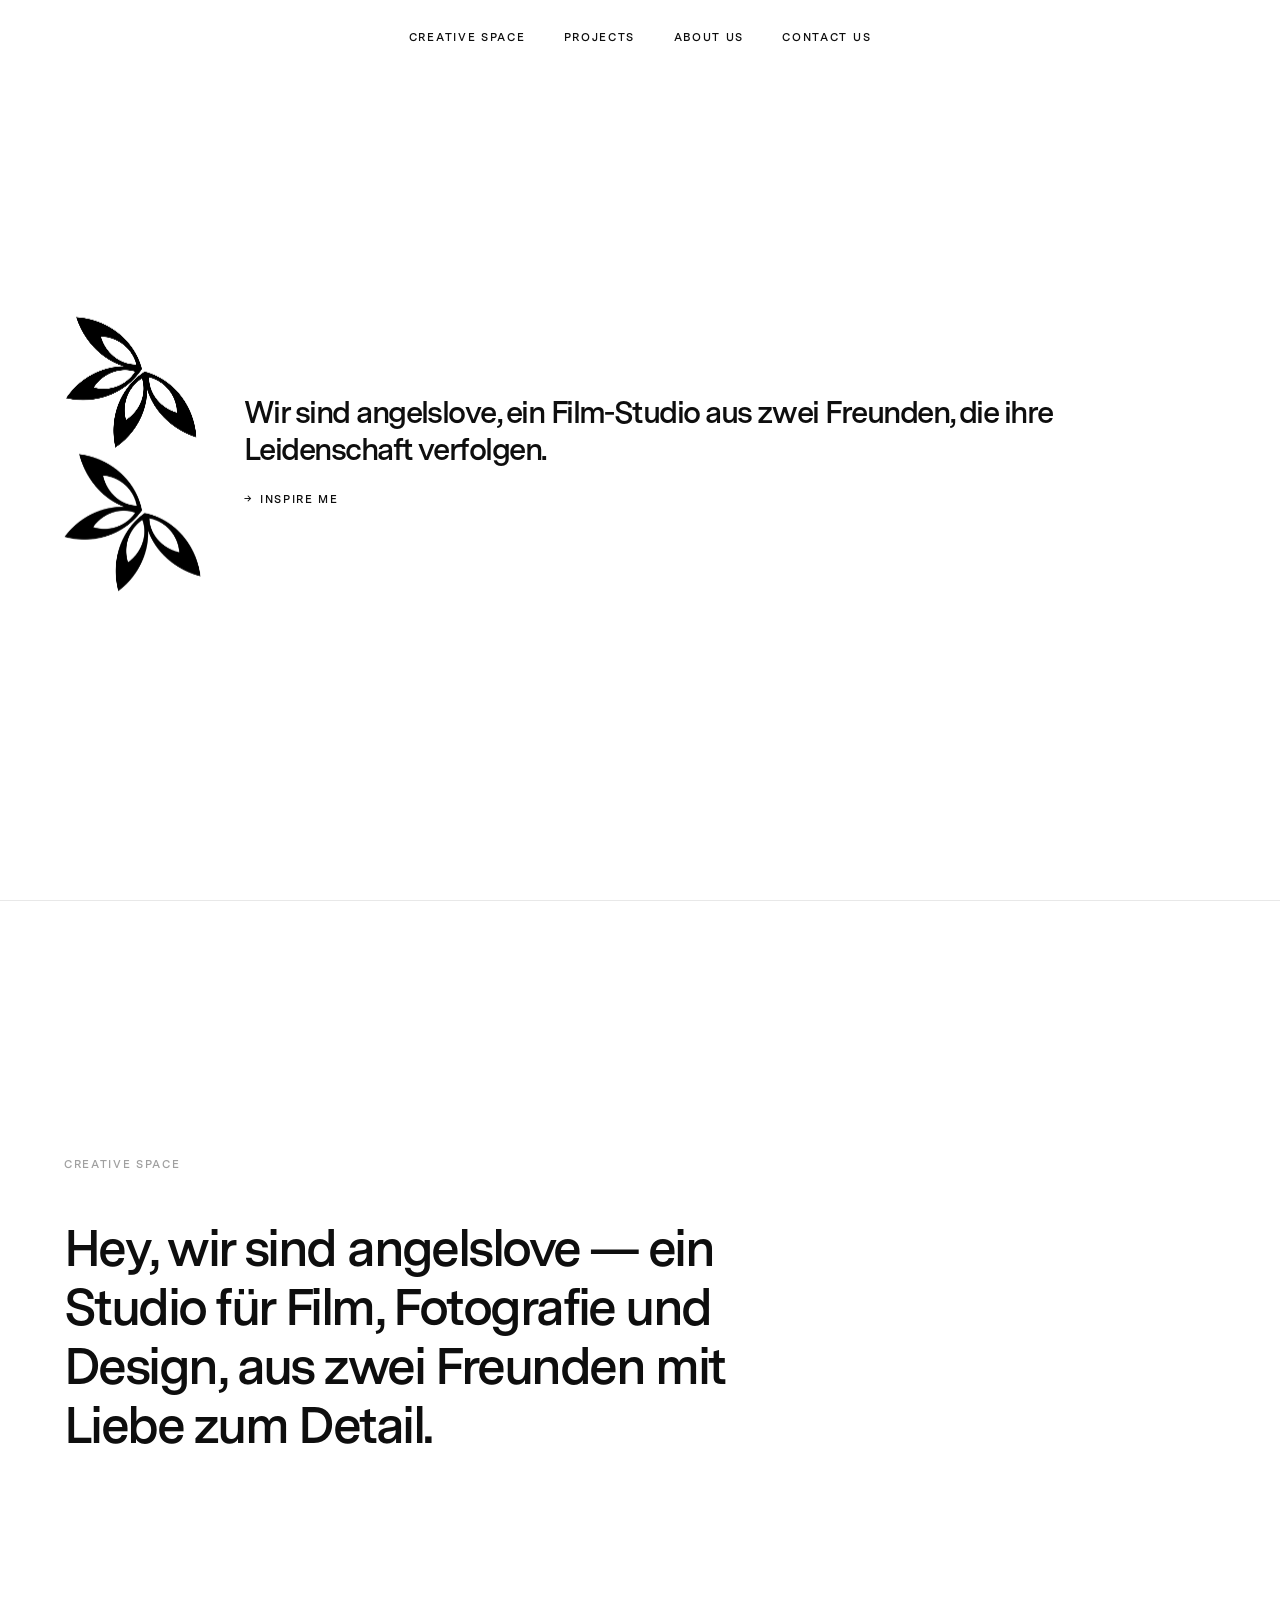
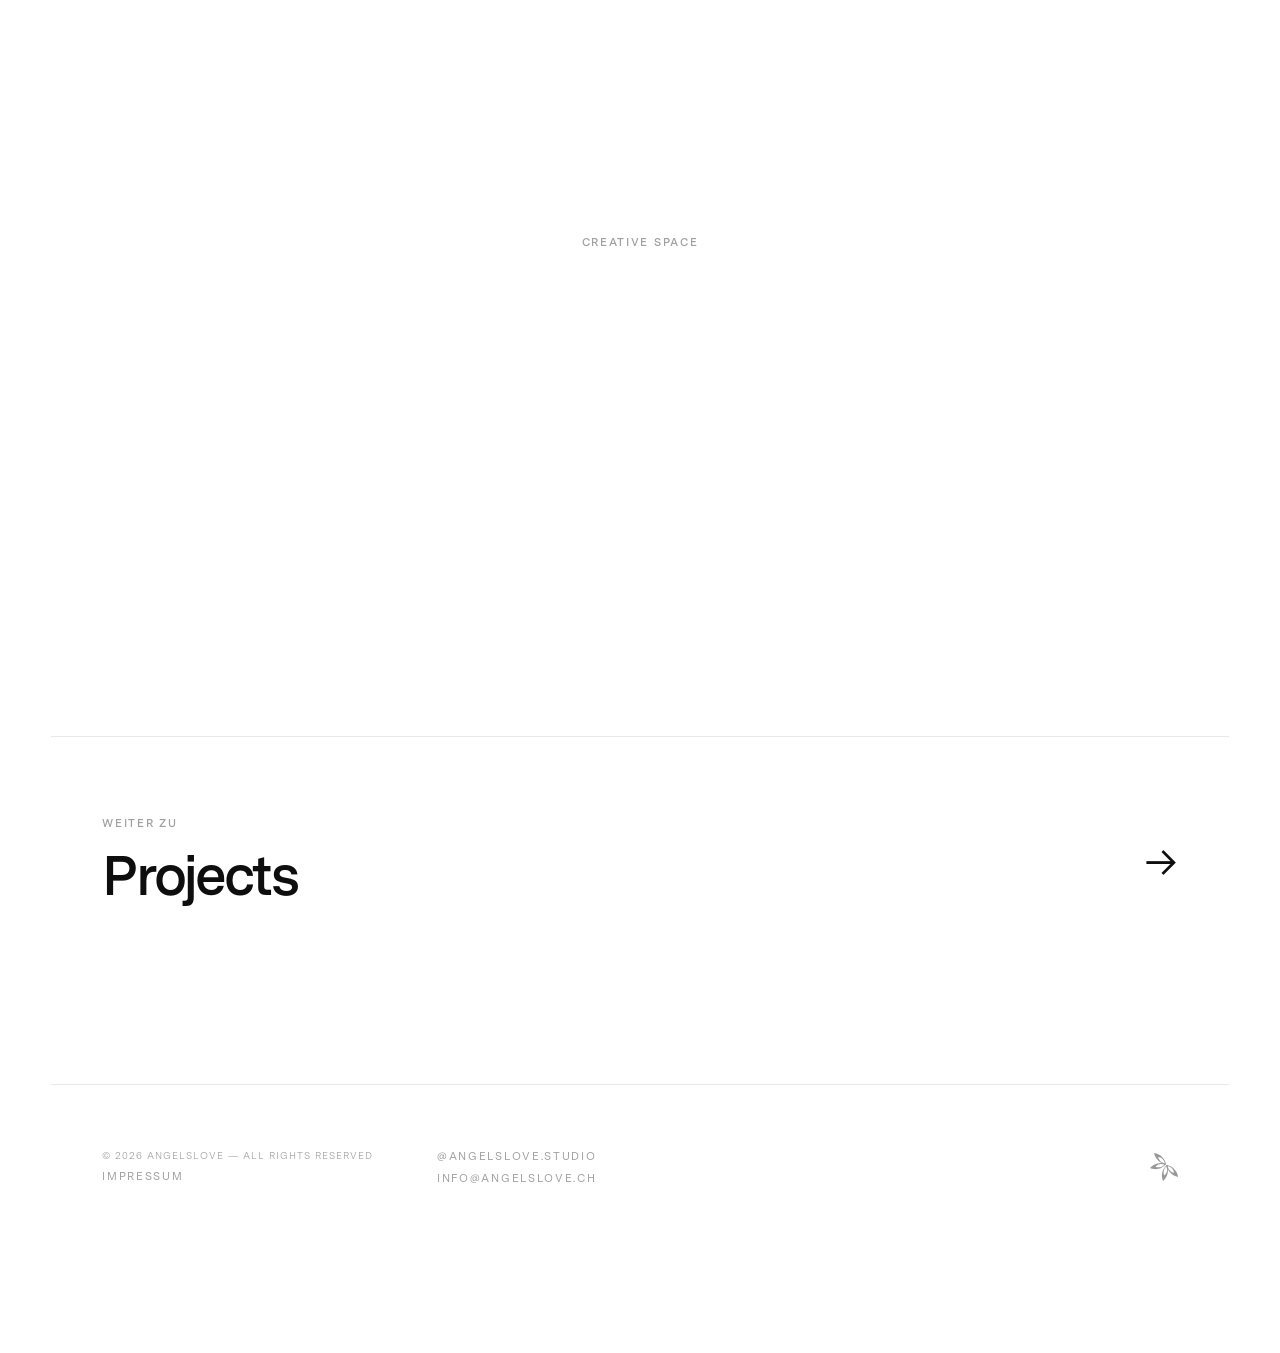
==== commit 32ae5820: "mobile fix" ====
--- a/index.html
+++ b/index.html
@@ -25,11 +25,13 @@
 
   <!-- Butterfly imagemark — left, acts as home button -->
   <a class="nav__logo-wrap" href="#home" data-page="home" aria-label="angelslove — zur Startseite">
-    <video class="nav__logo" id="nav-logo" autoplay muted loop playsinline
+    <video class="nav__logo nav__logo--motion" id="nav-logo" autoplay muted loop playsinline
            poster="Website/HOME/assets/angelslove-logo-white.png?v=3" aria-label="angelslove">
       <source src="Website/HOME/assets/angelslove-logo-white.webm?v=3" type="video/webm" />
-      <img src="Website/HOME/assets/angelslove-logo-white.png?v=3" alt="angelslove" class="nav__logo" />
     </video>
+    <!-- Statisches Logo für Mobile (iOS spielt kein WebM/VP9, Video hat keinen
+         Alpha-Kanal → sonst weisses Rechteck). CSS blendet je nach Gerät um. -->
+    <img src="Website/HOME/assets/angelslove-logo-white.png?v=3" alt="angelslove" class="nav__logo nav__logo--static" />
   </a>
 
   <!-- Links — immer zentriert, "Contact Us" ist auf allen Seiten dauerhaft
@@ -66,11 +68,12 @@
 <div class="home__hero-chrome" id="home-hero-chrome">
   <div class="home__hero-intro">
     <a class="home__hero-logo-link" id="home-hero-logo-link" href="#home" data-page="home" aria-label="angelslove — zur Startseite">
-      <video class="home__hero-logo" id="home-hero-logo" autoplay muted loop playsinline
+      <video class="home__hero-logo home__hero-logo--motion" id="home-hero-logo" autoplay muted loop playsinline
              poster="Website/HOME/assets/angelslove-logo-white.png?v=3" aria-label="angelslove">
         <source src="Website/HOME/assets/angelslove-logo-white.webm?v=3" type="video/webm" />
-        <img src="Website/HOME/assets/angelslove-logo-white.png?v=3" alt="angelslove" class="home__hero-logo" />
       </video>
+      <!-- Statisches Logo für Mobile (siehe Nav-Logo). -->
+      <img src="Website/HOME/assets/angelslove-logo-white.png?v=3" alt="angelslove" class="home__hero-logo home__hero-logo--static" />
     </a>
     <div class="home__hero-text" id="home-hero-text">
       <p class="home__hero-tagline">Wir sind angelslove, ein Film-Studio aus zwei Freunden, die ihre Leidenschaft verfolgen.</p>
--- a/css/styles.css
+++ b/css/styles.css
@@ -197,6 +197,21 @@
 }
 
 .nav__logo:hover { opacity: 0.75; }
+
+/* Logo: animiertes WebM-Video am Desktop, statisches PNG auf dem Handy.
+   Grund: iOS (Safari/Chrome) spielt WebM/VP9 nicht ab und das Video hat
+   keinen Alpha-Kanal → auf Mobile sonst ein weisses Rechteck. Standard =
+   Desktop (Video sichtbar, PNG versteckt); die Media Query dreht es fürs
+   Handy um. Gilt für Nav-Logo UND grosses Hero-Logo. */
+.nav__logo--static,
+.home__hero-logo--static { display: none; }
+
+@media (max-width: 600px) {
+  .nav__logo--motion,
+  .home__hero-logo--motion { display: none; }
+  .nav__logo--static { display: block; }
+  .home__hero-logo--static { display: block; }
+}
 
 /* Links — center column */
 .nav__links {
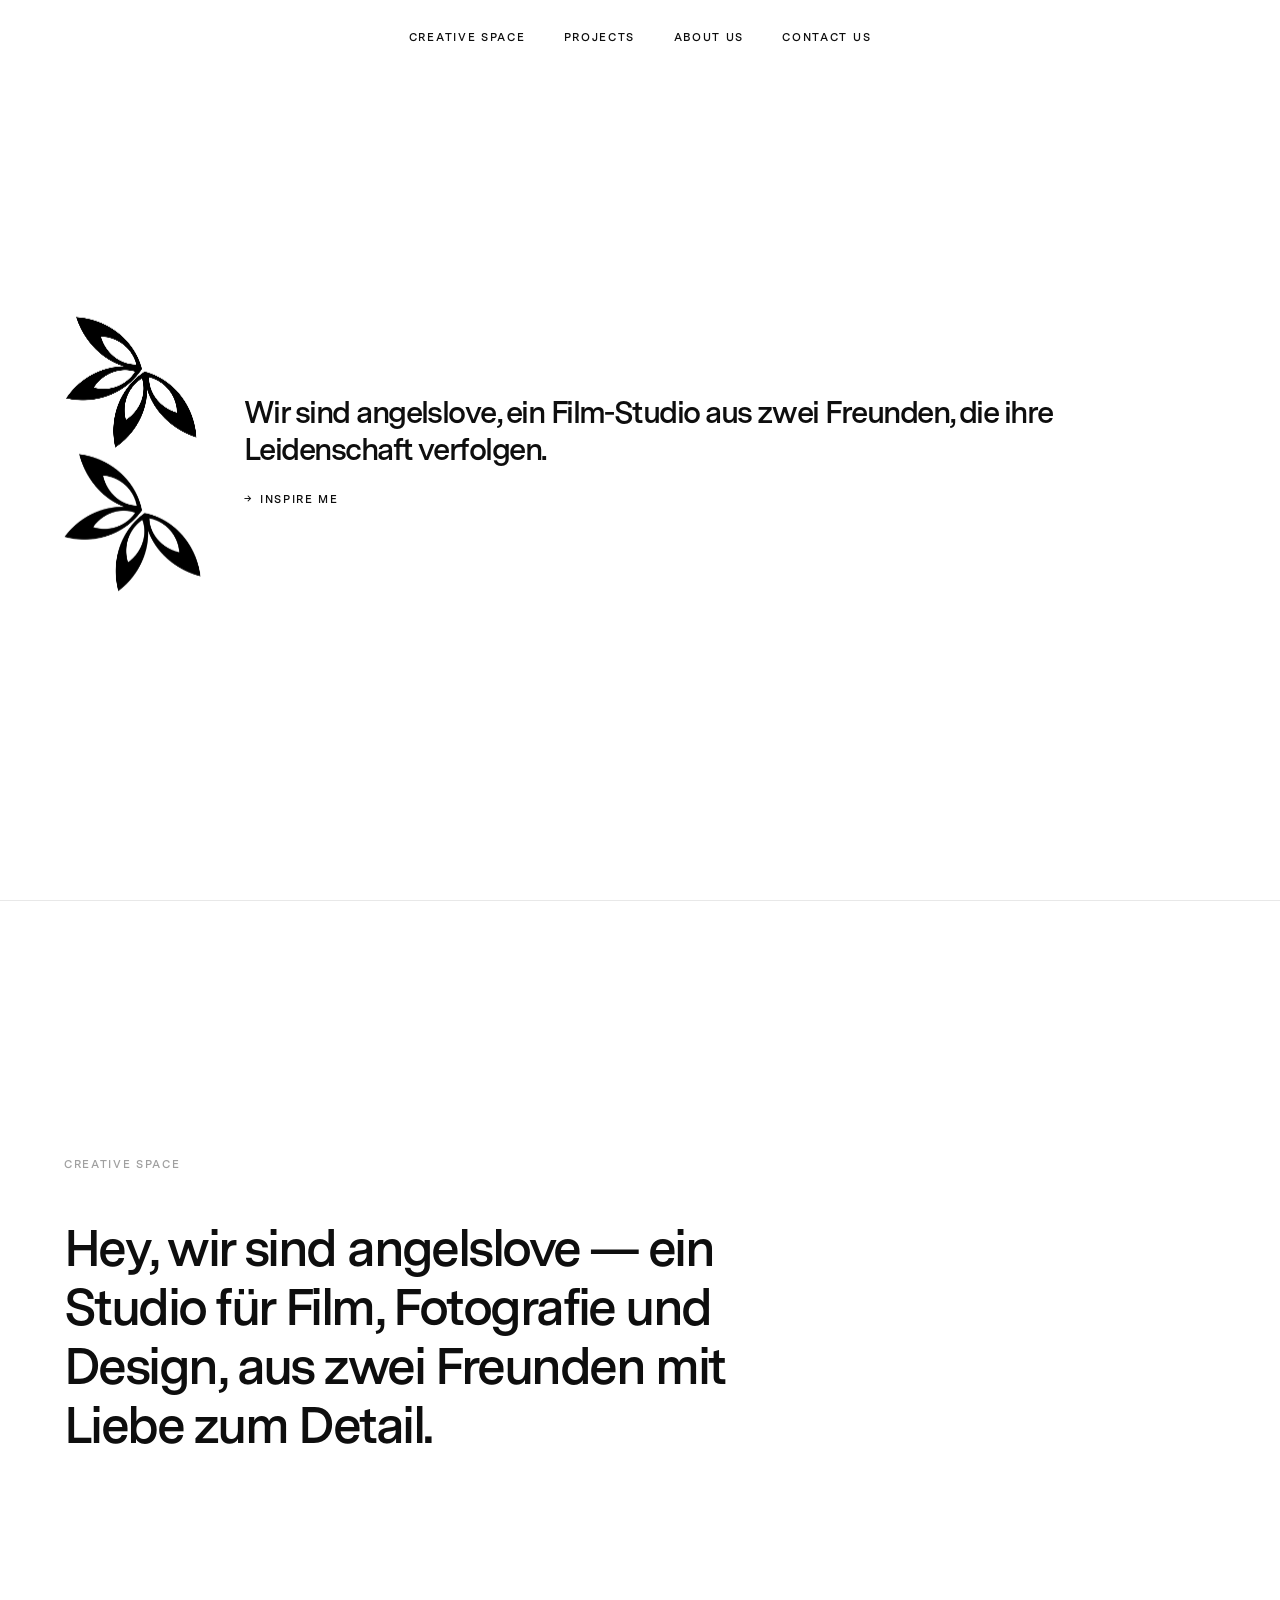
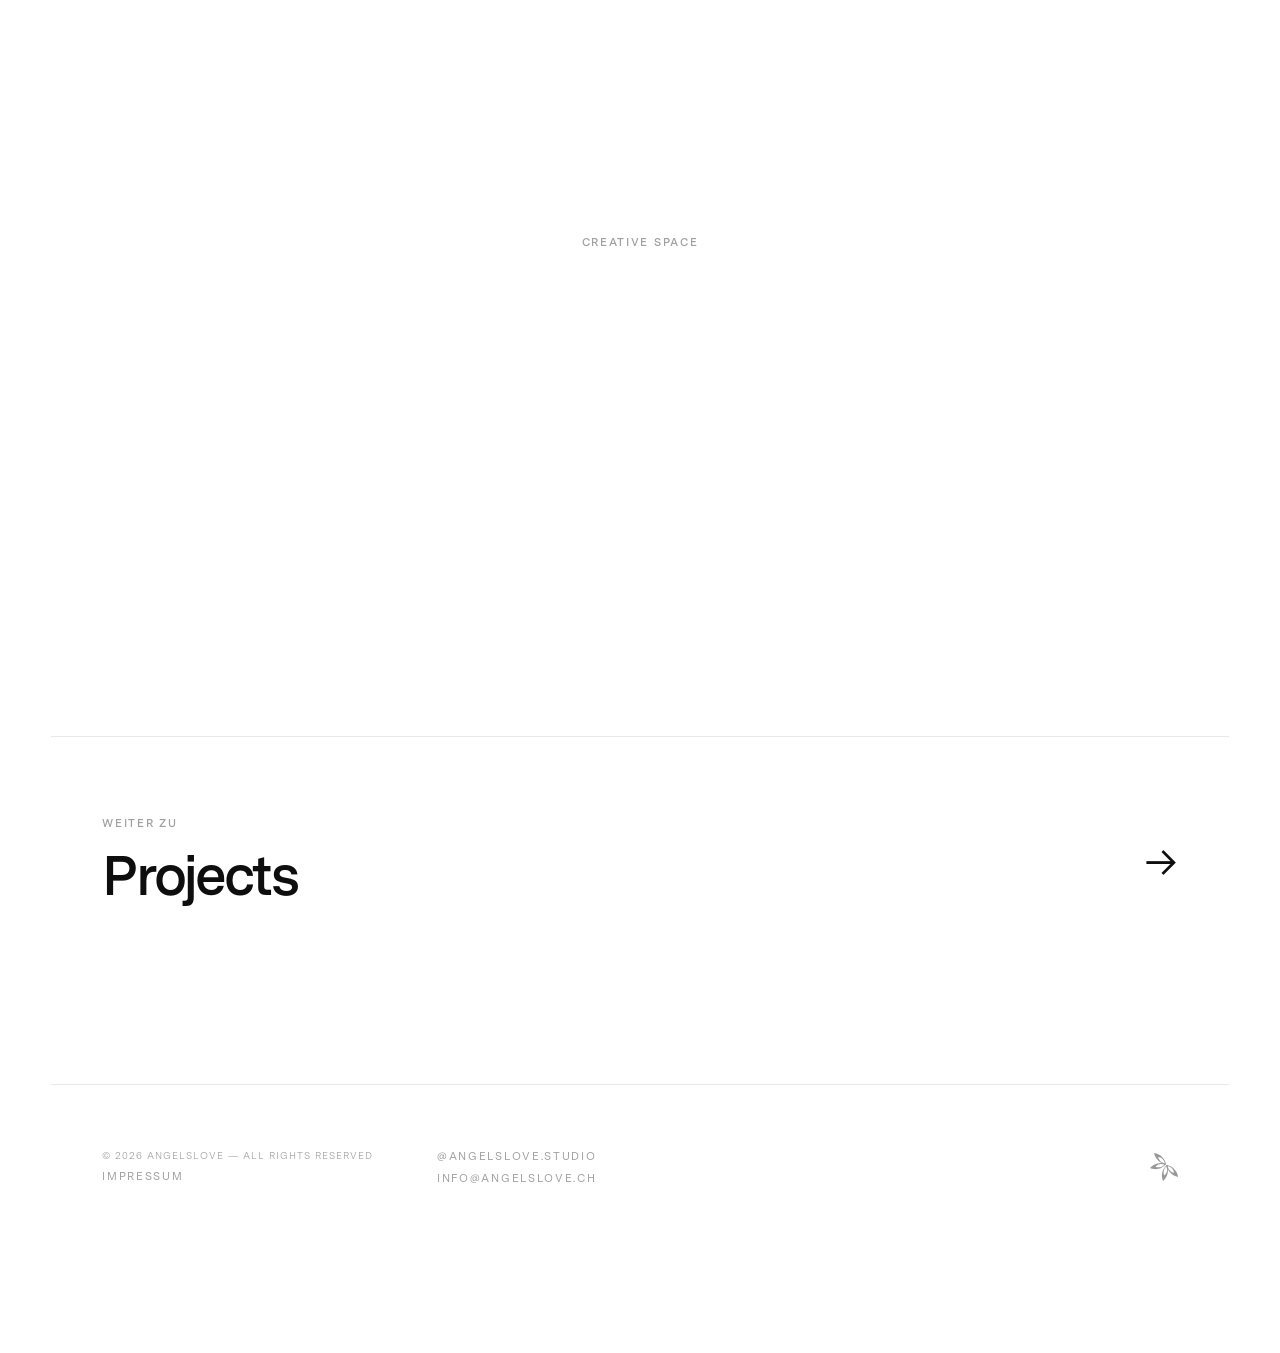
==== commit aefb9270: "submit" ====
--- a/index.html
+++ b/index.html
@@ -3,6 +3,8 @@
 <head>
   <meta charset="UTF-8" />
   <meta name="viewport" content="width=device-width, initial-scale=1.0, viewport-fit=cover" />
+  <!-- Seite immer im hellen Schema rendern, unabhängig vom OS-Dark-Mode. -->
+  <meta name="color-scheme" content="light" />
   <meta name="theme-color" content="#0e0e0e" id="theme-color-meta" />
   <title>angelslove</title>
   <meta name="description" content="angelslove — creative studio for film, photography & visual storytelling." />
@@ -10,7 +12,7 @@
   <link rel="preconnect" href="https://fonts.googleapis.com" />
   <link rel="preconnect" href="https://fonts.gstatic.com" crossorigin />
   <link rel="stylesheet" href="https://fonts.googleapis.com/css2?family=Instrument+Serif&family=Syne+Mono&family=Cormorant+Garamond&family=Cinzel&family=Press+Start+2P&family=Playfair+Display+SC&family=Rock+Salt&family=Reenie+Beanie&family=Julius+Sans+One&family=Libre+Barcode+128&family=DotGothic16&family=Betania+Patmos+GuideLine&family=Lacquer&family=Codystar&display=swap" />
-  <link rel="stylesheet" href="css/styles.css?v=20260709v" />
+  <link rel="stylesheet" href="css/styles.css?v=20260712" />
   <link rel="icon" type="image/x-icon" href="favicon.ico" />
   <link rel="icon" type="image/png" sizes="32x32" href="favicon-32.png" />
   <link rel="icon" type="image/png" sizes="192x192" href="favicon-192.png" />
--- a/css/styles.css
+++ b/css/styles.css
@@ -46,6 +46,11 @@
 
 /* --- Variables --------------------------------------------- */
 :root {
+  /* Seite ist bewusst nur im hellen Schema gestaltet. "only light" verhindert,
+     dass Browser im OS-Dark-Mode automatisch abdunkeln (Hintergrund, Formular-
+     felder, Scrollbars, Autofill). Hintergrund bleibt so immer weiss. */
+  color-scheme: only light;
+
   /* Marken-Rot — Akzentfarbe der Seite: Hover, aktiver Zustand, Labels. */
   --red:      #e2073b;
   --black:    #0e0e0e;
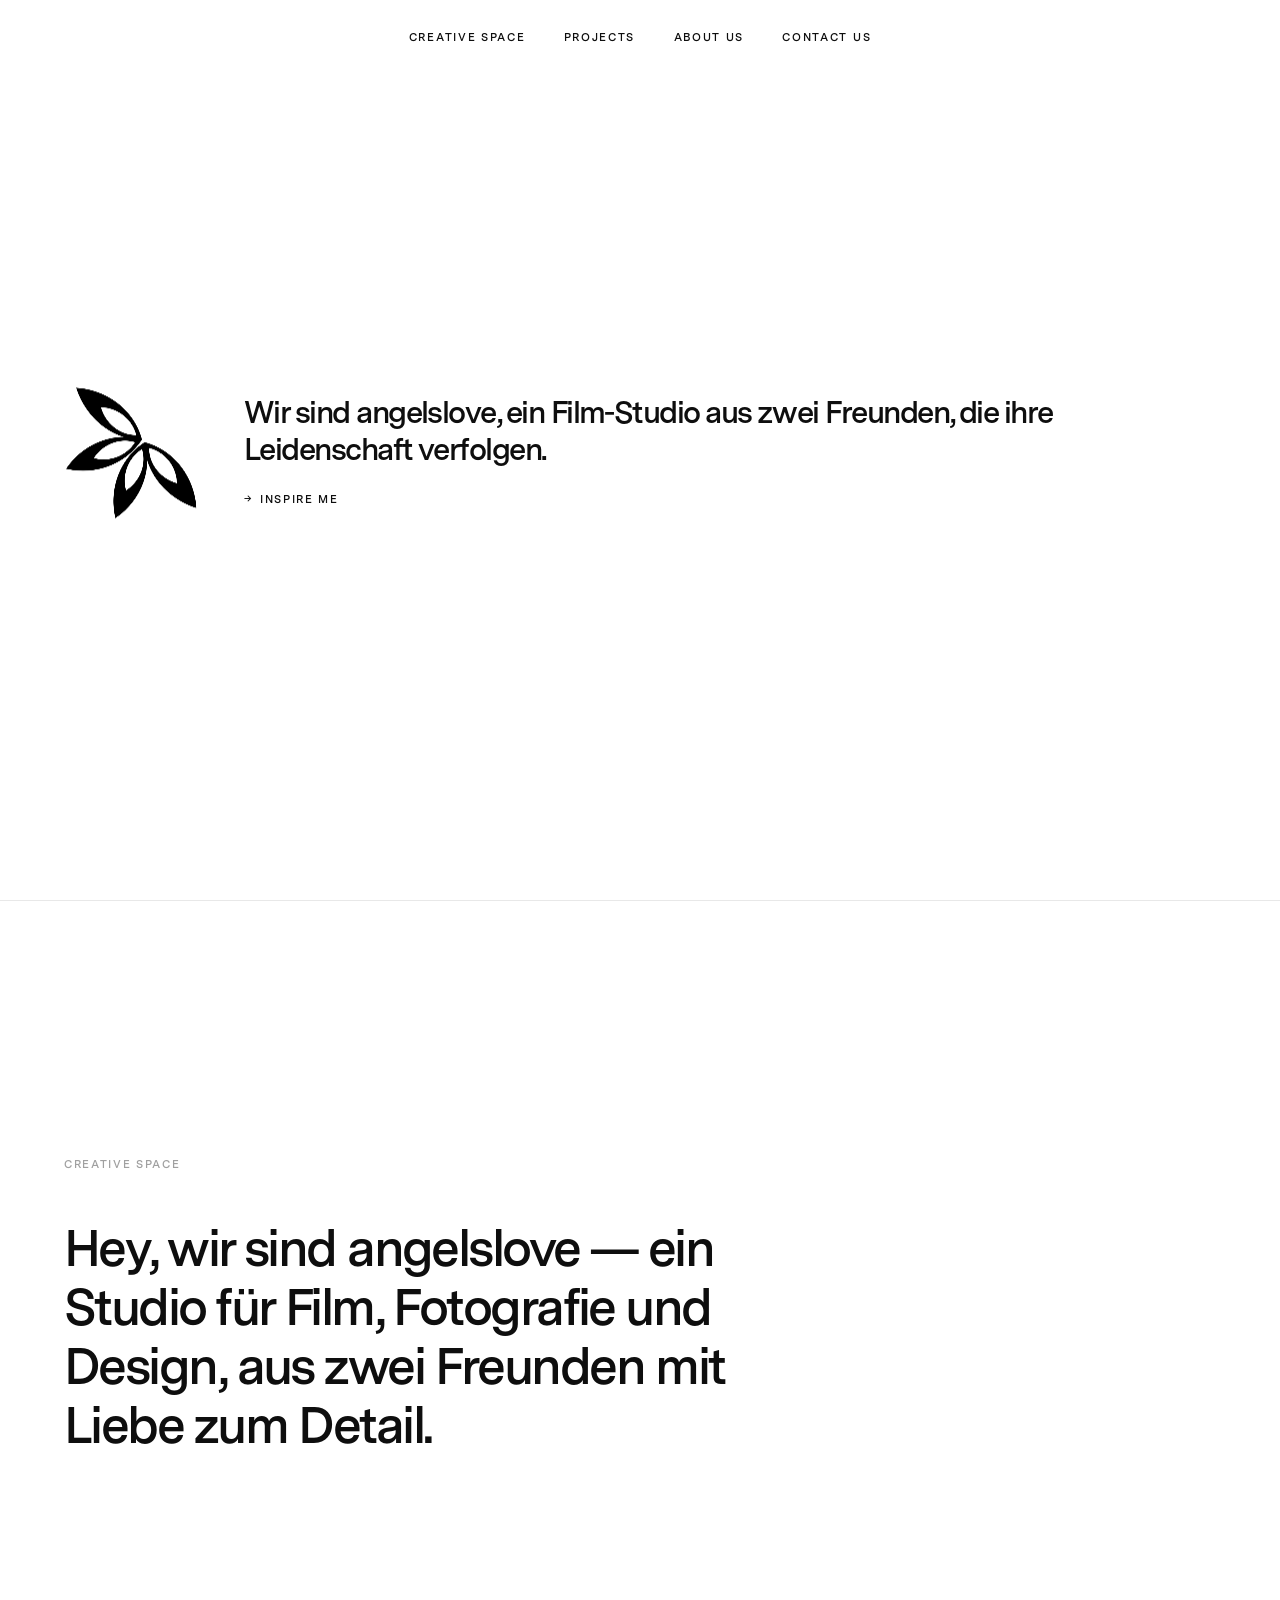
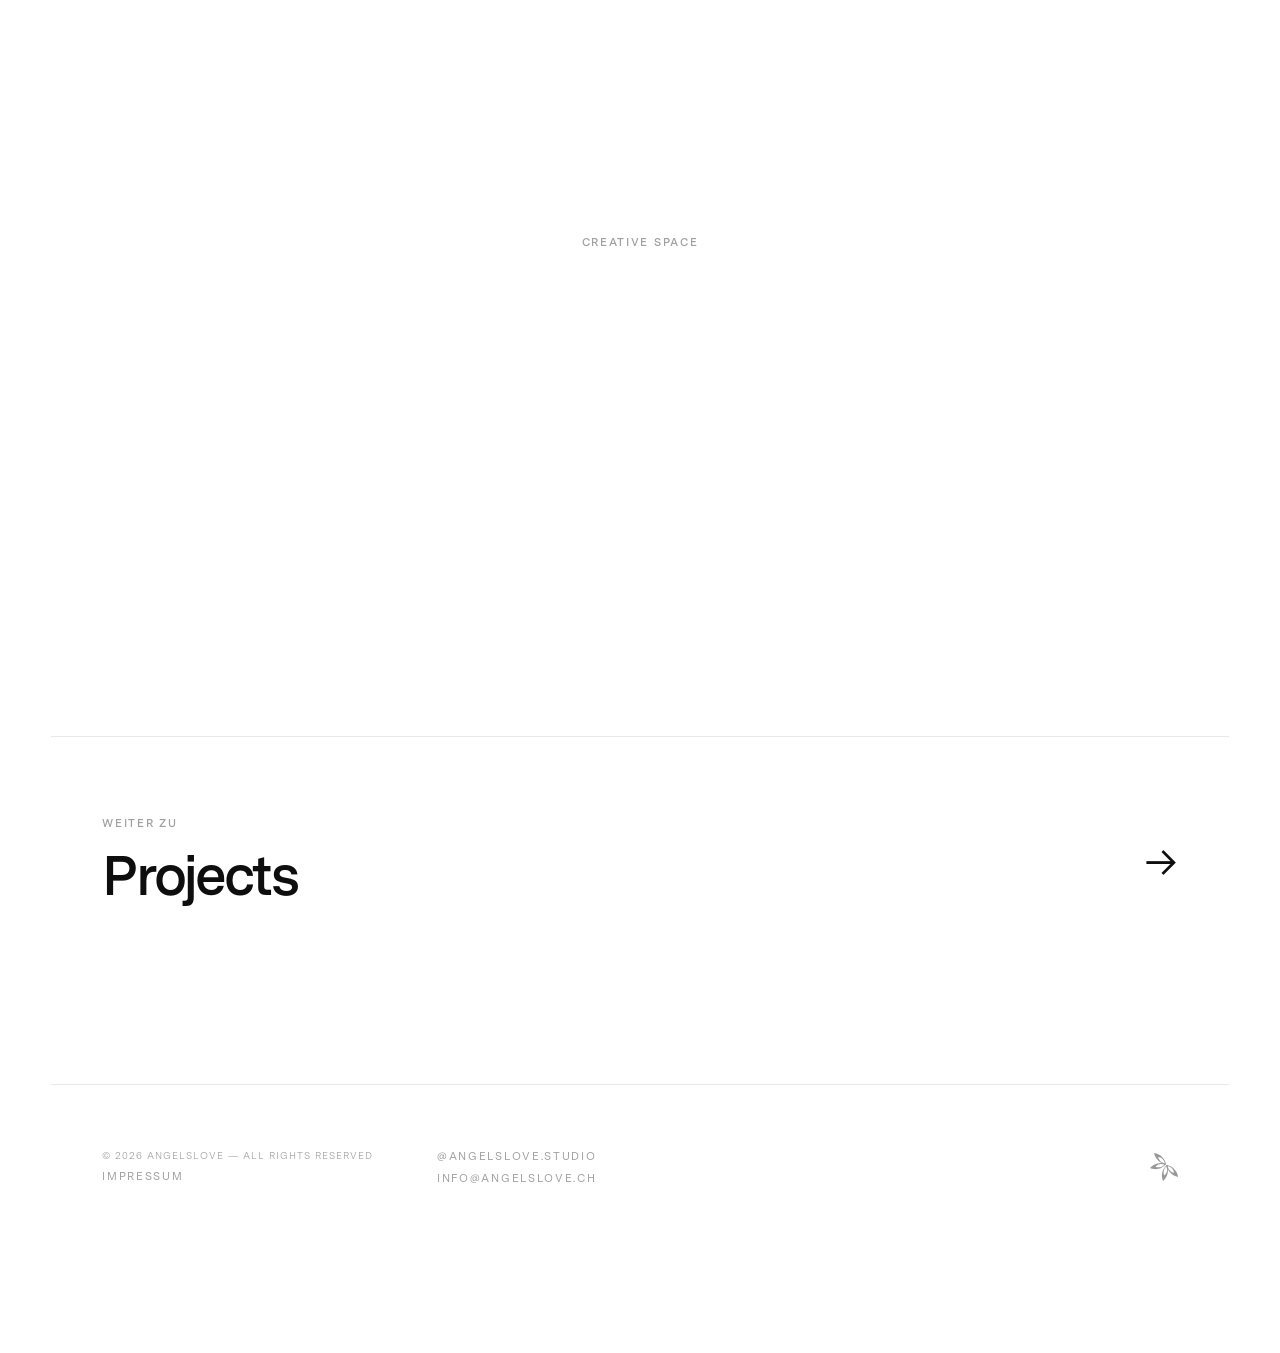
==== commit 47b1105c: "logo fix" ====
--- a/index.html
+++ b/index.html
@@ -12,7 +12,7 @@
   <link rel="preconnect" href="https://fonts.googleapis.com" />
   <link rel="preconnect" href="https://fonts.gstatic.com" crossorigin />
   <link rel="stylesheet" href="https://fonts.googleapis.com/css2?family=Instrument+Serif&family=Syne+Mono&family=Cormorant+Garamond&family=Cinzel&family=Press+Start+2P&family=Playfair+Display+SC&family=Rock+Salt&family=Reenie+Beanie&family=Julius+Sans+One&family=Libre+Barcode+128&family=DotGothic16&family=Betania+Patmos+GuideLine&family=Lacquer&family=Codystar&display=swap" />
-  <link rel="stylesheet" href="css/styles.css?v=20260712" />
+  <link rel="stylesheet" href="css/styles.css?v=20260712b" />
   <link rel="icon" type="image/x-icon" href="favicon.ico" />
   <link rel="icon" type="image/png" sizes="32x32" href="favicon-32.png" />
   <link rel="icon" type="image/png" sizes="192x192" href="favicon-192.png" />
--- a/css/styles.css
+++ b/css/styles.css
@@ -208,14 +208,17 @@
    keinen Alpha-Kanal → auf Mobile sonst ein weisses Rechteck. Standard =
    Desktop (Video sichtbar, PNG versteckt); die Media Query dreht es fürs
    Handy um. Gilt für Nav-Logo UND grosses Hero-Logo. */
-.nav__logo--static,
-.home__hero-logo--static { display: none; }
+/* Doppelte Klasse (Spezifität 0,2,0), damit diese Regeln die Basis-Regeln
+   .nav__logo / .home__hero-logo { display:block } sicher schlagen — egal in
+   welcher Reihenfolge sie in der Datei stehen. */
+.nav__logo.nav__logo--static,
+.home__hero-logo.home__hero-logo--static { display: none; }
 
 @media (max-width: 600px) {
-  .nav__logo--motion,
-  .home__hero-logo--motion { display: none; }
-  .nav__logo--static { display: block; }
-  .home__hero-logo--static { display: block; }
+  .nav__logo.nav__logo--motion,
+  .home__hero-logo.home__hero-logo--motion { display: none; }
+  .nav__logo.nav__logo--static { display: block; }
+  .home__hero-logo.home__hero-logo--static { display: block; }
 }
 
 /* Links — center column */
